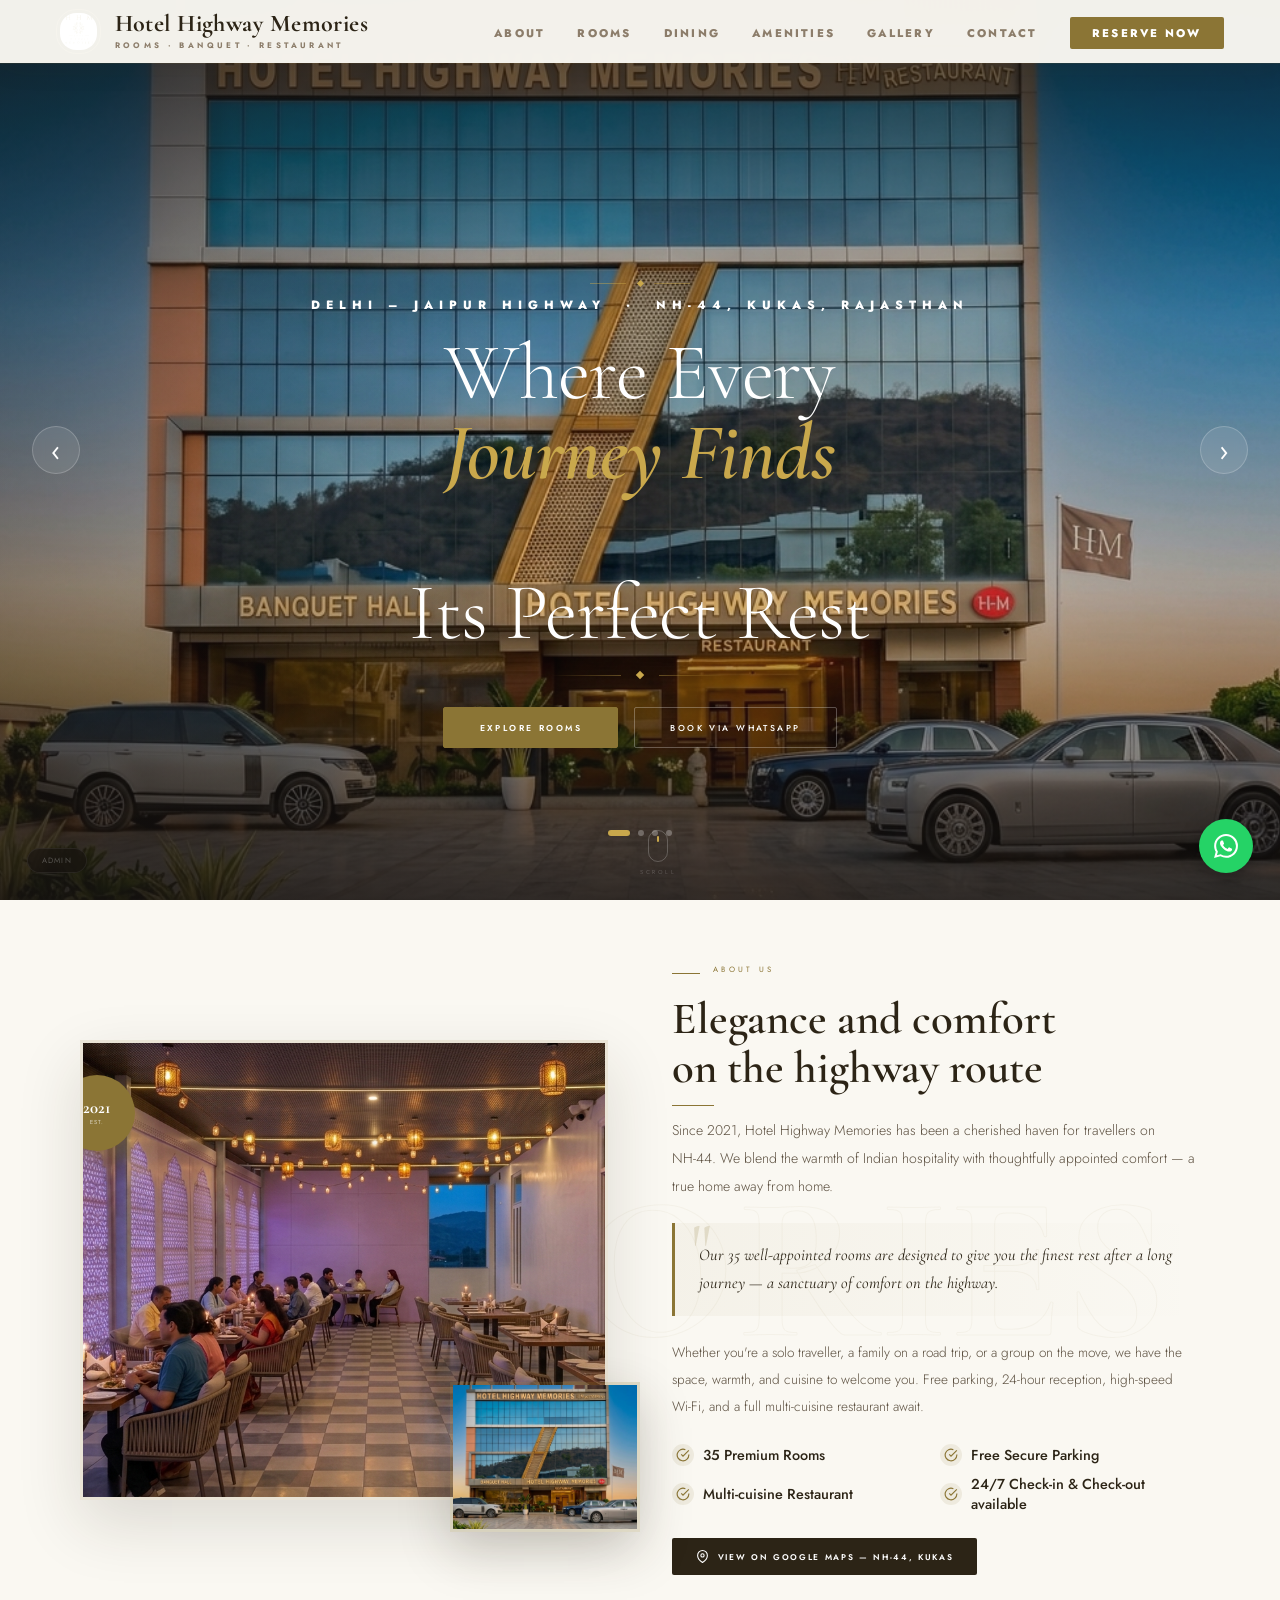
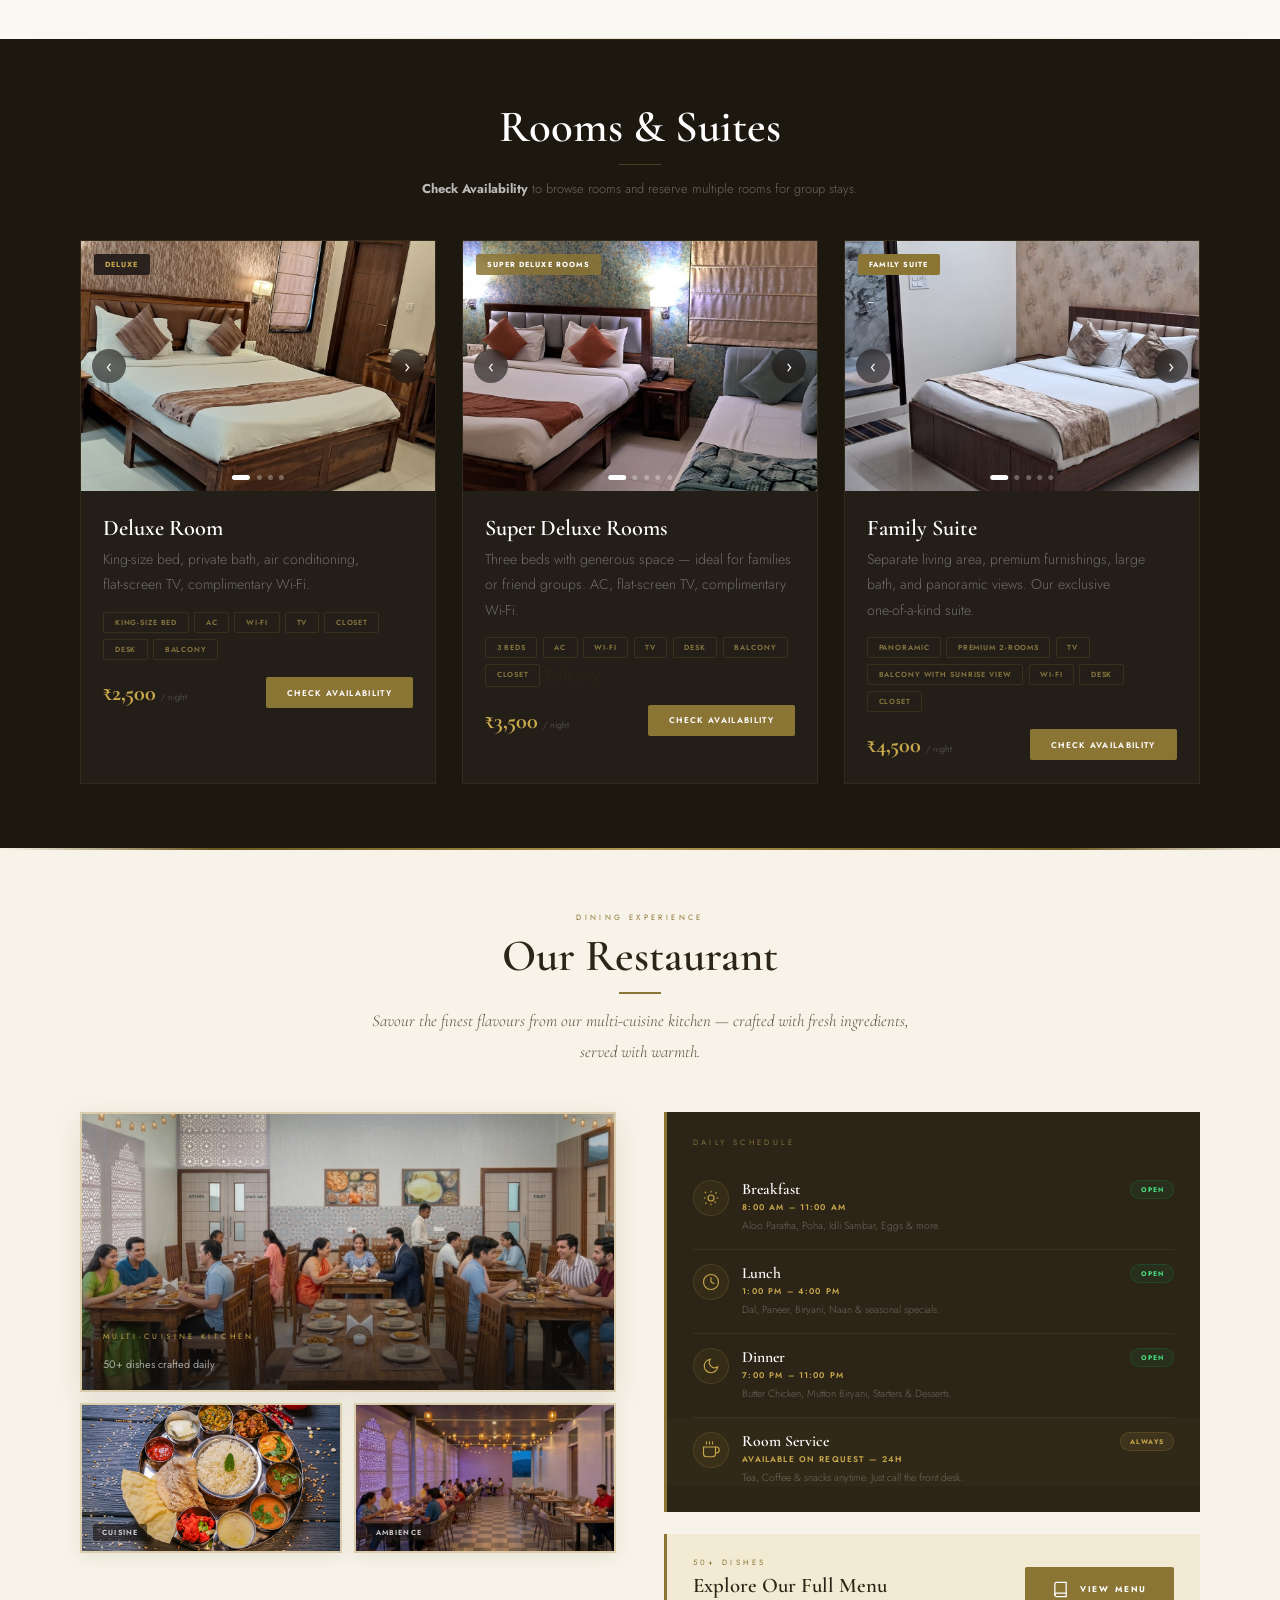
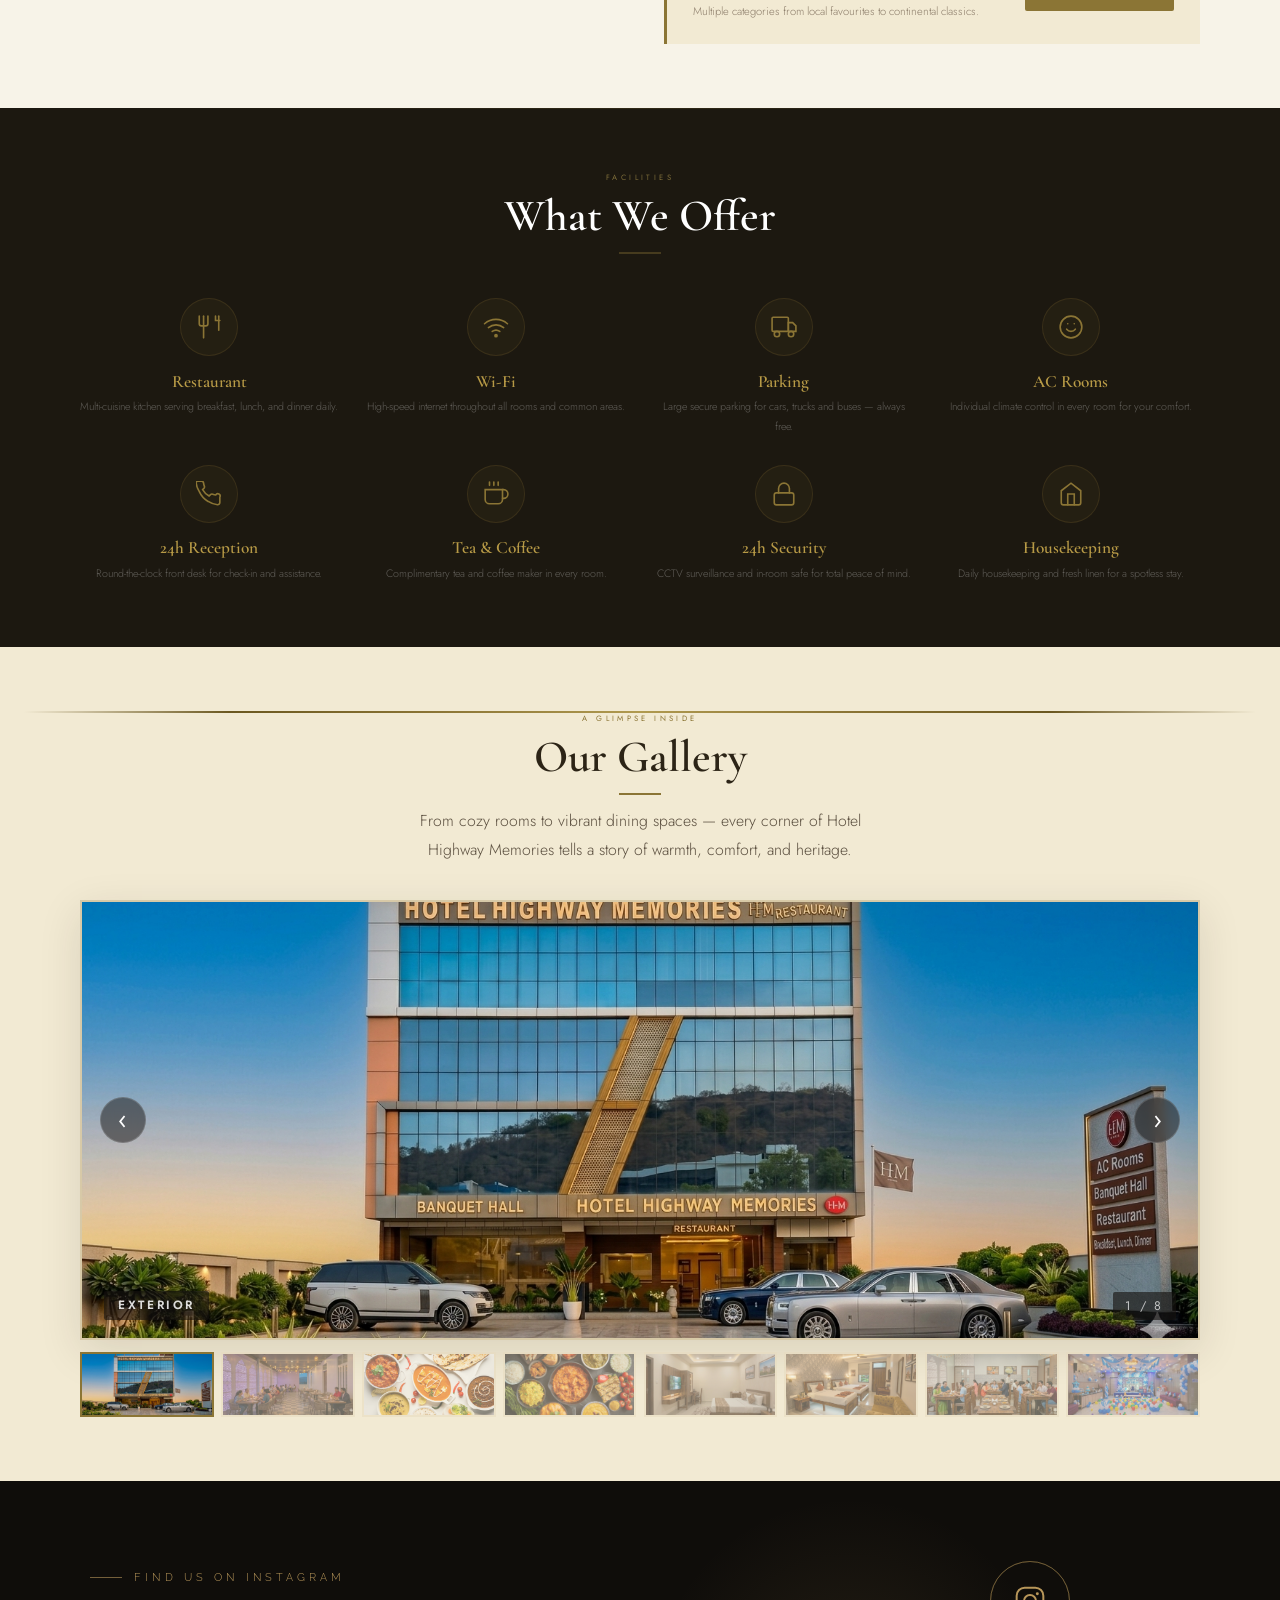
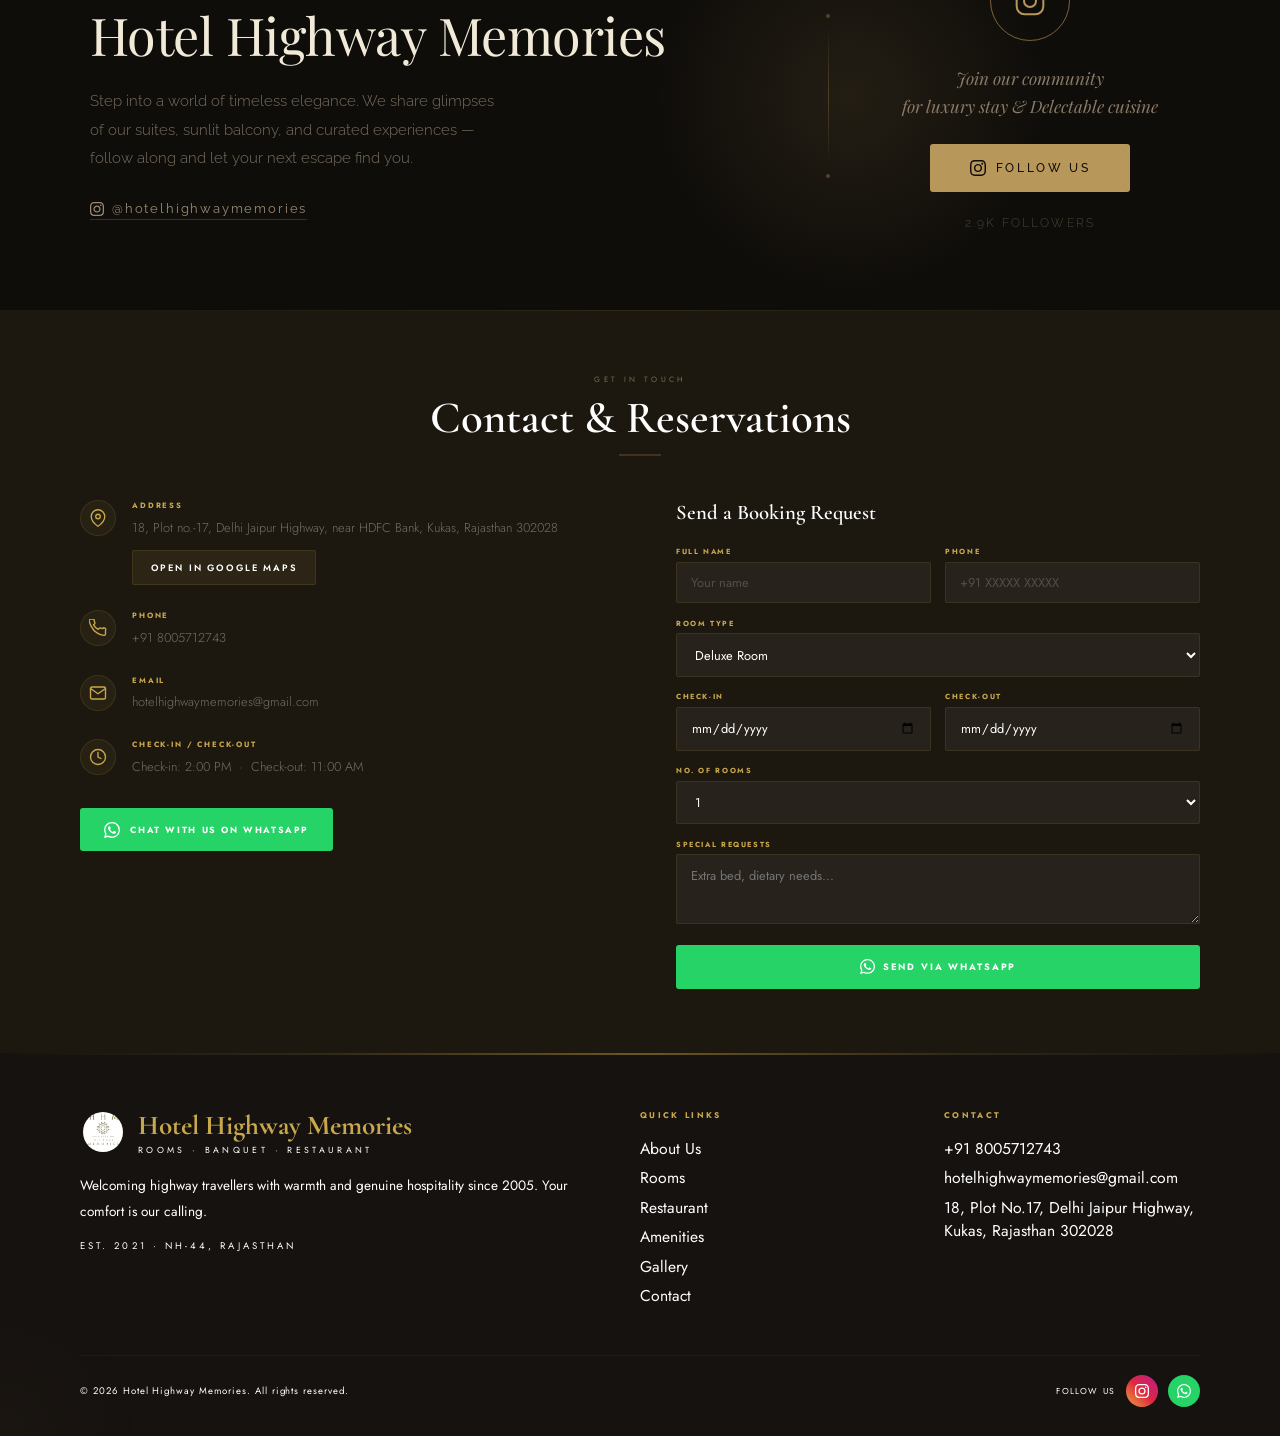
==== index.html @ 1c8a9cc8 "Update index.html" ====
<!DOCTYPE html>
<html lang="en">
<head>
<meta charset="UTF-8">
<meta name="viewport" content="width=device-width, initial-scale=1.0">
<title>Hotel Highway Memories — Rooms · Banquet · Restaurant</title>
  <!-- 👇 ADD THIS LINE with your logo file name -->
<link rel="icon" href="logo.jpeg" type="image/jpeg">
<link href="https://fonts.googleapis.com/css2?family=Cormorant+Garamond:ital,wght@0,300;0,400;0,500;0,600;0,700;1,300;1,400;1,600&family=Jost:wght@300;400;500;600;700&family=Pinyon+Script&display=swap" rel="stylesheet">
<link rel="stylesheet" href="style.css">
<style>
/* ── LOGO FIX — blend modes for dark/light backgrounds ── */
.ld-inner img,
.hero-mark img,
.mob-menu-logo img { mix-blend-mode: screen; background: transparent !important; }
.footer-logo-img   { mix-blend-mode: screen; background: transparent !important; border: none !important; }
.nav-logo-img      { mix-blend-mode: screen; background: transparent !important; }
#nav.sc .nav-logo-img { mix-blend-mode: multiply; background: #fff !important; }
</style>
</head>
<body>

<!-- LOADER -->
<div id="loader">
  <div class="ld-inner">
  <img src="[data-uri]
    "ld-logo" style="width:100px; height:100px; border-radius:50%; border:2px solid #5a4e2e; object-fit:contain; background:white; display:block; margin:0 auto;">
    <div class="ld-name">Hotel Highway Memories</div>
    <div class="ld-tagline">Est. 2021 &nbsp;&middot;&nbsp; NH&#8209;44 &nbsp;&middot;&nbsp; Rajasthan</div>
    <div class="ld-bar-wrap"><div class="ld-bar"></div></div>
  </div>
</div>

<!-- NAV -->
<nav id="nav">
  <a href="#hero" class="nav-logo">
    <img src="[data-uri]" alt="HHM" class="nav-logo-img">
    <div class="nav-logo-text">
      <span class="nav-name">Hotel Highway Memories</span>
      <span class="nav-sub">Rooms &middot; Banquet &middot; Restaurant</span>
    </div>
  </a>
  <ul class="nav-links">
    <li><a href="#about">About</a></li>
    <li><a href="#rooms">Rooms</a></li>
    <li><a href="#restaurant">Dining</a></li>
    <li><a href="#amenities">Amenities</a></li>
    <li><a href="#gallery">Gallery</a></li>
    <li><a href="#contact">Contact</a></li>
    <li><a href="#contact" class="nav-cta">Reserve Now</a></li>
  </ul>
  <button class="ham" id="hamBtn"><span></span><span></span><span></span></button>
</nav>

<!-- MOBILE MENU -->
<div class="mob-menu" id="mobMenu">
  <button class="mob-cls" id="mobClose">&times;</button>
  <div class="mob-menu-logo"><img src="[data-uri]"></div>
  <a href="#about" class="mob-lnk">About</a>
  <a href="#rooms" class="mob-lnk">Rooms</a>
  <a href="#restaurant" class="mob-lnk">Dining</a>
  <a href="#amenities" class="mob-lnk">Amenities</a>
  <a href="#gallery" class="mob-lnk">Gallery</a>
  <a href="#contact" class="mob-lnk">Contact</a>
  <a href="https://wa.me/918005712743" target="_blank" class="mob-lnk mob-book">Reserve Now via WhatsApp</a>
</div>

<!-- HERO -->
<section id="hero">
  <div class="hero-slider" id="heroSlider">
    <div class="hero-slide active" style="background-image:url('heros1.png')"></div>
    <div class="hero-slide" style="background-image:url('heros2.png')"></div>
    <div class="hero-slide" style="background-image:url('heros3.png')"></div>
    <div class="hero-slide" style="background-image:url('heros-4.png')"></div>
  </div>
  <div class="hero-overlay"></div>
  <button class="hero-arr hero-arr-l" onclick="heroSlide(-1)">&#8249;</button>
  <button class="hero-arr hero-arr-r" onclick="heroSlide(1)">&#8250;</button>
  <div class="hero-dots" id="heroDots">
    <div class="hero-dot on"></div>
    <div class="hero-dot"></div>
    <div class="hero-dot"></div>
    <div class="hero-dot"></div>
  </div>

  <!-- Slide-wise right-side text panels 
  <div class="hero-slide-info active" id="hsi0" style="position:absolute;right:3.5rem;top:50%;transform:translateY(-50%);z-index:4;text-align:right;max-width:260px;">
    <span style="font-size:.42rem;letter-spacing:.46em;text-transform:uppercase;color:rgba(201,168,76,.7);display:block;margin-bottom:.6rem;">Comfort on the Highway</span>
    <p style="font-family:'Cormorant Garamond',serif;font-size:1.45rem;color:#fff;font-weight:300;line-height:1.3;margin-bottom:.7rem;">Where comfort meels meets luxury</p>
    <span style="width:36px;height:1px;background:rgba(201,168,76,.45);display:inline-block;"></span>
    <p style="font-size:.62rem;color:rgba(255,255,255,.45);margin-top:.6rem;line-height:1.7;font-weight:300;">Free parking · Free Wi-Fi<br>24h Front Desk</p>
  </div>
  <div class="hero-slide-info" id="hsi1" style="position:absolute;right:3.5rem;top:50%;transform:translateY(-50%);z-index:4;text-align:right;max-width:260px;display:none;">
    <span style="font-size:.42rem;letter-spacing:.46em;text-transform:uppercase;color:rgba(201,168,76,.7);display:block;margin-bottom:.6rem;">World-class Dining</span>
    <p style="font-family:'Cormorant Garamond',serif;font-size:1.45rem;color:#fff;font-weight:300;line-height:1.3;margin-bottom:.7rem;">where meal feels like luxury</p>
    <span style="width:36px;height:1px;background:rgba(201,168,76,.45);display:inline-block;"></span>
    <p style="font-size:.62rem;color:rgba(255,255,255,.45);margin-top:.6rem;line-height:1.7;font-weight:300;">Breakfast · Lunch · Dinner<br>Room Service Available</p>
  </div>
  <div class="hero-slide-info" id="hsi2" style="position:absolute;right:3.5rem;top:50%;transform:translateY(-50%);z-index:4;text-align:right;max-width:260px;display:none;">
    <span style="font-size:.42rem;letter-spacing:.46em;text-transform:uppercase;color:rgba(201,168,76,.7);display:block;margin-bottom:.6rem;">Prime Location</span>
    <p style="font-family:'Cormorant Garamond',serif;font-size:1.45rem;color:#fff;font-weight:300;line-height:1.3;margin-bottom:.7rem;">Where great food meets breathtaking views</p>
    <span style="width:36px;height:1px;background:rgba(201,168,76,.45);display:inline-block;"></span>
    <p style="font-size:.62rem;color:rgba(255,255,255,.45);margin-top:.6rem;line-height:1.7;font-weight:300;">Est. 2020 · Rajasthan<br>Trusted by 10,000+ guests</p>
  </div>
  <div class="hero-slide-info" id="hsi2" style="position:absolute;right:3.5rem;top:50%;transform:translateY(-50%);z-index:4;text-align:right;max-width:260px;display:none;">
    <span style="font-size:.42rem;letter-spacing:.46em;text-transform:uppercase;color:rgba(201,168,76,.7);display:block;margin-bottom:.6rem;">Prime Location</span>
    <p style="font-family:'Cormorant Garamond',serif;font-size:1.45rem;color:#fff;font-weight:300;line-height:1.3;margin-bottom:.7rem;">Turning Your Special Moments into Timeless Memories.</p>
    <span style="width:36px;height:1px;background:rgba(201,168,76,.45);display:inline-block;"></span>
    <p style="font-size:.62rem;color:rgba(255,255,255,.45);margin-top:.6rem;line-height:1.7;font-weight:300;">Est. 2020 · Rajasthan<br>Trusted by 10,000+ guests</p>
  </div> -->

  <!-- Main center content — top aligned -->
  <div class="hero-content" style="margin-top:0;padding-top:12vh;align-self:flex-start;">
    <div class="hero-mark">
      <!--<img src="logo.jpeg" alt="HHM Logo">-->
    </div>
    <div class="hero-orn">
      <span class="h-line"></span><span class="h-diamond"></span><span class="h-line"></span>
    </div>
    <p class="hero-eyebrow">Delhi &ndash; Jaipur Highway &nbsp;&middot;&nbsp; NH&#8209;44, Kukas, Rajasthan</p>
    <h1 class="hero-title">Where Every<br><em>Journey Finds</em><br>Its Perfect Rest</h1>
    <div class="hero-rule">
      <span class="hr-line"></span><span class="hr-gem"></span><span class="hr-line"></span>
    </div>
    <div class="hero-btns">
      <a href="#rooms" class="btn-gold">Explore Rooms</a>
      <a href="https://wa.me/918005712743" target="_blank" class="btn-outline">Book via WhatsApp</a>
    </div>
  </div>

  <div class="hero-scroll">
    <div class="scroll-mouse"><div class="scroll-wheel"></div></div>
    <small>Scroll</small>
  </div>
</section>

<!-- ABOUT -->
<section id="about">
  <div class="about-bg-word">MEMORIES</div>
  <div class="si">
    <div class="about-grid">
      <div class="about-imgs reveal">
        <div class="about-img-main">
          <img src="heros2.png" alt="Hotel">
          <div class="about-img-badge">
            <span class="aib-year">2021</span>
            <span class="aib-lbl">Est.</span>
          </div>
        </div>
        <div class="about-img-float">
          <img src="heros1.png" alt="Lobby">
        </div>
      </div>
      <div class="about-text reveal">
        <div class="section-eyebrow">
          <span class="ey-line"></span>
          <span class="eyebrow">About us</span>
        </div>
        <h2 class="section-title">Elegance and comfort<br>on the highway route</h2>
        <div class="gold-rule"></div>
        <p class="about-lead">Since 2021, Hotel Highway Memories has been a cherished haven for travellers on NH&#8209;44. We blend the warmth of Indian hospitality with thoughtfully appointed comfort — a true home away from home.</p>
        <blockquote class="about-quote">
          <span class="quote-mark">"</span>
          <p>Our 35 well-appointed rooms are designed to give you the finest rest after a long journey — a sanctuary of comfort on the highway.</p>
        </blockquote>
        <p class="about-body">Whether you're a solo traveller, a family on a road trip, or a group on the move, we have the space, warmth, and cuisine to welcome you. Free parking, 24&#8209;hour reception, high&#8209;speed Wi&#8209;Fi, and a full multi&#8209;cuisine restaurant await.</p>
        <div class="about-feats">
          <div class="about-feat"><div class="feat-icon"><svg width="14" height="14" viewBox="0 0 24 24" fill="none" stroke="currentColor" stroke-width="2"><path d="M22 11.08V12a10 10 0 11-5.93-9.14"/><polyline points="22 4 12 14.01 9 11.01"/></svg></div>35 Premium Rooms</div>
          <div class="about-feat"><div class="feat-icon"><svg width="14" height="14" viewBox="0 0 24 24" fill="none" stroke="currentColor" stroke-width="2"><path d="M22 11.08V12a10 10 0 11-5.93-9.14"/><polyline points="22 4 12 14.01 9 11.01"/></svg></div>Free Secure Parking</div>
          <div class="about-feat"><div class="feat-icon"><svg width="14" height="14" viewBox="0 0 24 24" fill="none" stroke="currentColor" stroke-width="2"><path d="M22 11.08V12a10 10 0 11-5.93-9.14"/><polyline points="22 4 12 14.01 9 11.01"/></svg></div>Multi&#8209;cuisine Restaurant</div>
          <div class="about-feat"><div class="feat-icon"><svg width="14" height="14" viewBox="0 0 24 24" fill="none" stroke="currentColor" stroke-width="2"><path d="M22 11.08V12a10 10 0 11-5.93-9.14"/><polyline points="22 4 12 14.01 9 11.01"/></svg></div>24/7 Check-in & Check-out available</div>
        </div>
        <a href="https://maps.app.goo.gl/cNs3RnNkBPQxeJEr9" target="_blank" class="map-link">
          <svg width="13" height="13" viewBox="0 0 24 24" fill="none" stroke="currentColor" stroke-width="2" stroke-linecap="round"><path d="M21 10c0 7-9 13-9 13s-9-6-9-13a9 9 0 0118 0z"/><circle cx="12" cy="10" r="3"/></svg>
          <span>View on Google Maps — NH&#8209;44, Kukas</span>
        </a>
      </div>
    </div>
  </div>
</section>

<!-- ROOMS -->
<section id="rooms">
  <div class="si">
    <div class="cx reveal">
      <h2 class="section-title section-title-light">Rooms &amp; Suites</h2>
      <div class="gold-rule" style="margin:0.7rem auto;"></div>
      <p class="section-sub"><strong>Check Availability</strong> to browse rooms and reserve multiple rooms for group stays.</p>
    </div>
    <div class="rooms-grid">
      <div class="room-card reveal">
        <div class="slider-wrap">
          <div class="slides" id="slidesSD"></div>
          <span class="rbadge badge-deluxe">Deluxe</span>
          <button class="sarr lft" onclick="slideCard('SD',-1)">&#8249;</button>
          <button class="sarr rgt" onclick="slideCard('SD',1)">&#8250;</button>
          <div class="sdots" id="dotsSD"></div>
        </div>
        <div class="room-body">
          <h3 class="room-name">Deluxe Room</h3>
          <p class="room-desc">King&#8209;size bed, private bath, air conditioning, flat&#8209;screen TV, complimentary Wi&#8209;Fi.</p>
          <div class="room-feats"><span>King-size Bed</span><span>AC</span><span>Wi&#8209;Fi</span><span>TV</span><span>Closet</span><span>Desk</span><span>Balcony</span></div>
          <div class="room-meta">
            <div class="room-price" id="sdPrice">&#8377;2,500 <small>/ night</small></div>
            <button class="avail-btn" onclick="openModal('super')">Check Availability</button>
          </div>
        </div>
      </div>
      <div class="room-card reveal">
        <div class="slider-wrap">
          <div class="slides" id="slidesTR"></div>
          <span class="rbadge badge-triple">Super Deluxe Rooms</span>
          <button class="sarr lft" onclick="slideCard('TR',-1)">&#8249;</button>
          <button class="sarr rgt" onclick="slideCard('TR',1)">&#8250;</button>
          <div class="sdots" id="dotsTR"></div>
        </div>
        <div class="room-body">
          <h3 class="room-name">Super Deluxe Rooms</h3>
          <p class="room-desc">Three beds with generous space — ideal for families or friend groups. AC, flat&#8209;screen TV, complimentary Wi&#8209;Fi.</p>
          <div class="room-feats"><span>3 Beds</span><span>AC</span><span>Wi&#8209;Fi</span><span>TV</span><span>Desk</span><span>Balcony</span><span>Closet</span>Balcony</div>
          <div class="room-meta">
            <div class="room-price" id="trPrice">&#8377;3,500 <small>/ night</small></div>
            <button class="avail-btn" onclick="openModal('triple')">Check Availability</button>
          </div>
        </div>
      </div>
      <div class="room-card reveal">
        <div class="slider-wrap">
          <div class="slides" id="slidesPM"></div>
          <span class="rbadge badge-premium">Family Suite</span>
          <button class="sarr lft" onclick="slideCard('PM',-1)">&#8249;</button>
          <button class="sarr rgt" onclick="slideCard('PM',1)">&#8250;</button>
          <div class="sdots" id="dotsPM"></div>
        </div>
        <div class="room-body">
          <h3 class="room-name">Family Suite</h3>
          <p class="room-desc">Separate living area, premium furnishings, large bath, and panoramic views. Our exclusive one&#8209;of&#8209;a&#8209;kind suite.</p>
          <div class="room-feats"><span>Panoramic</span><span>Premium 2-Rooms</span><span>TV</span><span>Balcony with sunrise view</span><span>Wi-Fi</span><span>Desk</span><span>Closet</span></div>
          <div class="room-meta">
            <div class="room-price" id="pmPrice">&#8377;4,500 <small>/ night</small></div>
            <button class="avail-btn" onclick="openModal('premium')">Check Availability</button>
          </div>
        </div>
      </div>
    </div>
  </div>
</section>

<!-- AVAILABILITY MODAL -->
<div class="overlay" id="availModal">
  <div class="modal">
    <div class="modal-head">
      <div>
        <div class="modal-title" id="modalTitle">Room Availability</div>
        <div class="modal-sub" id="modalSub">Fill your details, select rooms, then book</div>
      </div>
      <button class="modal-close" onclick="closeModal()">&times;</button>
    </div>
    <div class="modal-body">
      <div class="form-grid">
        <div class="form-section-title">Your Details &amp; Stay Dates</div>
        <div class="form-group"><span class="form-label">Full Name *</span><input class="form-input" type="text" id="mName" placeholder="Your full name"></div>
        <div class="form-group"><span class="form-label">Phone / WhatsApp *</span><input class="form-input" type="tel" id="mPhone" placeholder="+91 XXXXX XXXXX"></div>
        <div class="form-group"><span class="form-label">Check&#8209;in Date *</span><input class="form-input" type="date" id="mCheckIn"></div>
        <div class="form-group"><span class="form-label">Check&#8209;out Date *</span><input class="form-input" type="date" id="mCheckOut"></div>
        <div class="form-group full"><span class="form-label">Special Requests</span><input class="form-input" type="text" id="mRequests" placeholder="Extra bed, early check&#8209;in..."></div>
      </div>
      <div class="legend">
        <div class="legend-item"><div class="legend-dot a"></div>Available — tap to select</div>
        <div class="legend-item"><div class="legend-dot o"></div>Occupied</div>
        <div class="legend-item"><div class="legend-dot s"></div>Selected</div>
      </div>
      <div class="pills-grid" id="pillsCont"></div>
      <div class="avail-summary">
        <div class="avail-row"><span>Total Rooms</span><span id="sTot">&mdash;</span></div>
        <div class="avail-row"><span>Available</span><span class="c-avail" id="sAvail">&mdash;</span></div>
        <div class="avail-row"><span>Occupied</span><span class="c-occup" id="sOccup">&mdash;</span></div>
        <div class="avail-row"><span>Selected</span><span class="c-sel" id="sSel">0</span></div>
      </div>
      <div class="sel-bar hidden" id="selBar">
        <div class="sb-info">
          <span><strong id="sbType"></strong> &nbsp;&middot;&nbsp; <strong id="sbCnt"></strong> &nbsp;&middot;&nbsp; <strong id="sbTotal"></strong>/night</span>
          <div class="sb-rooms" id="sbNums"></div>
        </div>
        <div class="sb-actions">
          <button class="sb-clear" onclick="clearSel()">Clear</button>
          <button class="sb-wa" onclick="bookWA()">Book Now</button>
        </div>
      </div>
      <div class="req-note" id="reqNote">Please fill in name, phone, and dates before booking.</div>
    </div>
    <div class="modal-foot">
      <button class="wa-confirm" onclick="bookWA()">Confirm Booking via WhatsApp</button>
      <p class="modal-note" id="mNote">Fill details &middot; Select rooms &middot; Confirm via WhatsApp</p>
    </div>
  </div>
</div>

<!-- RESTAURANT -->
<section id="restaurant">
  <div class="si">
    <div class="cx reveal">
      <span class="eyebrow">Dining Experience</span>
      <h2 class="section-title">Our Restaurant</h2>
      <div class="gold-rule" style="margin:0.7rem auto;"></div>
      <p class="rest-intro">Savour the finest flavours from our multi&#8209;cuisine kitchen — crafted with fresh ingredients, served with warmth.</p>
    </div>
    <div class="rest-layout reveal">
      <div class="rest-photos">
        <div class="rest-photo-main">
          <img src="heros3.png" alt="Restaurant">
          <div class="rest-photo-overlay">
            <span class="eyebrow" style="color:var(--gold-warm);">Multi-cuisine Kitchen</span>
            <p>50+ dishes crafted daily</p>
          </div>
        </div>
        <div class="rest-photo-grid">
          <div class="rest-photo-sm"><img src="gallery2.webp" alt="Food"><span>Cuisine</span></div>
          <div class="rest-photo-sm"><img src="heros2.png" alt="Ambience"><span>Ambience</span></div>
        </div>
      </div>
      <div class="rest-info">
        <div class="rest-schedule">
          <div class="rest-sched-hd"><span class="eyebrow" style="color:rgba(176,154,80,.65);">Daily Schedule</span></div>
          <div class="rest-item">
            <div class="rest-icon"><svg width="18" height="18" viewBox="0 0 24 24" fill="none" stroke="currentColor" stroke-width="1.5" stroke-linecap="round"><path d="M12 3v1m0 16v1M4.22 4.22l.7.7m12.16 12.16l.7.7M3 12h1m16 0h1M4.92 19.07l.7-.7M18.36 5.64l.7-.7"/><circle cx="12" cy="12" r="4"/></svg></div>
            <div class="rest-detail"><div class="rest-meal">Breakfast</div><div class="rest-time">8:00 AM – 11:00 AM</div><div class="rest-desc">Aloo Paratha, Poha, Idli Sambar, Eggs &amp; more.</div></div>
            <div class="rest-tag open">Open</div>
          </div>
          <div class="rest-item">
            <div class="rest-icon"><svg width="18" height="18" viewBox="0 0 24 24" fill="none" stroke="currentColor" stroke-width="1.5" stroke-linecap="round"><circle cx="12" cy="12" r="10"/><polyline points="12 6 12 12 16 14"/></svg></div>
            <div class="rest-detail"><div class="rest-meal">Lunch</div><div class="rest-time">1:00 PM – 4:00 PM</div><div class="rest-desc">Dal, Paneer, Biryani, Naan &amp; seasonal specials.</div></div>
            <div class="rest-tag open">Open</div>
          </div>
          <div class="rest-item">
            <div class="rest-icon"><svg width="18" height="18" viewBox="0 0 24 24" fill="none" stroke="currentColor" stroke-width="1.5" stroke-linecap="round"><path d="M21 12.79A9 9 0 1111.21 3 7 7 0 0021 12.79z"/></svg></div>
            <div class="rest-detail"><div class="rest-meal">Dinner</div><div class="rest-time">7:00 PM – 11:00 PM</div><div class="rest-desc">Butter Chicken, Mutton Biryani, Starters &amp; Desserts.</div></div>
            <div class="rest-tag open">Open</div>
          </div>
          <div class="rest-item rest-item-special">
            <div class="rest-icon"><svg width="18" height="18" viewBox="0 0 24 24" fill="none" stroke="currentColor" stroke-width="1.5" stroke-linecap="round"><path d="M18 8h1a4 4 0 010 8h-1"/><path d="M2 8h16v9a4 4 0 01-4 4H6a4 4 0 01-4-4V8z"/><line x1="6" y1="1" x2="6" y2="4"/><line x1="10" y1="1" x2="10" y2="4"/><line x1="14" y1="1" x2="14" y2="4"/></svg></div>
            <div class="rest-detail"><div class="rest-meal">Room Service</div><div class="rest-time">Available on Request — 24h</div><div class="rest-desc">Tea, Coffee &amp; snacks anytime. Just call the front desk.</div></div>
            <div class="rest-tag always">Always</div>
          </div>
        </div>
        <div class="menu-cta reveal">
          <div class="menu-cta-left">
            <span class="eyebrow">50+ Dishes</span>
            <h3>Explore Our Full Menu</h3>
            <p>Multiple categories from local favourites to continental classics.</p>
          </div>
          <button class="open-menu-btn" onclick="openMenuBook()">
            <svg width="17" height="17" viewBox="0 0 24 24" fill="none" stroke="currentColor" stroke-width="1.8" stroke-linecap="round"><path d="M4 19.5A2.5 2.5 0 016.5 17H20"/><path d="M6.5 2H20v20H6.5A2.5 2.5 0 014 19.5v-15A2.5 2.5 0 016.5 2z"/></svg>
            View Menu
          </button>
        </div>
      </div>
    </div>
  </div>
</section>

<!-- MENU BOOK MODAL -->
<div class="overlay" id="menuModal">
  <div class="book-container">
    <button class="book-close" onclick="closeMenuBook()">&times;</button>
    <div class="book-topbar">
      <span class="book-brand">Hotel Highway Memories &mdash; Menu</span>
      <span class="book-pinfo" id="bookPageInfo">Spread 1</span>
    </div>
    <div class="book-wrap"><div class="book" id="theBook"></div></div>
    <div class="book-controls">
      <button class="book-nav-btn" id="bookPrev" onclick="turnPage(-1)">&#8249; Prev</button>
      <div class="book-dots" id="bookDots"></div>
      <button class="book-nav-btn" id="bookNext" onclick="turnPage(1)">Next &#8250;</button>
    </div>
  </div>
</div>

<!-- AMENITIES -->
<section id="amenities">
  <div class="si">
    <div class="cx reveal">
      <span class="eyebrow">Facilities</span>
      <h2 class="section-title section-title-light">What We Offer</h2>
      <div class="gold-rule" style="margin:0.7rem auto;"></div>
    </div>
    <div class="amenities-grid">
      <div class="amenity-item reveal">
        <div class="amenity-icon"><svg width="26" height="26" viewBox="0 0 24 24" fill="none" stroke="currentColor" stroke-width="1.5" stroke-linecap="round"><path d="M3 2v7c0 1.1.9 2 2 2h4a2 2 0 002-2V2"/><path d="M7 2v20"/><path d="M21 15V2"/><path d="M18 2v4h4"/></svg></div>
        <div class="amenity-name">Restaurant</div>
        <p class="amenity-desc">Multi&#8209;cuisine kitchen serving breakfast, lunch, and dinner daily.</p>
      </div>
      <div class="amenity-item reveal">
        <div class="amenity-icon"><svg width="26" height="26" viewBox="0 0 24 24" fill="none" stroke="currentColor" stroke-width="1.5" stroke-linecap="round"><path d="M5 12.55a11 11 0 0114.08 0"/><path d="M1.42 9a16 16 0 0121.16 0"/><path d="M8.53 16.11a6 6 0 016.95 0"/><circle cx="12" cy="20" r="1" fill="currentColor"/></svg></div>
        <div class="amenity-name"> Wi&#8209;Fi</div>
        <p class="amenity-desc">High&#8209;speed internet throughout all rooms and common areas.</p>
      </div>
      <div class="amenity-item reveal">
        <div class="amenity-icon"><svg width="26" height="26" viewBox="0 0 24 24" fill="none" stroke="currentColor" stroke-width="1.5" stroke-linecap="round"><rect x="1" y="3" width="15" height="13" rx="1"/><polygon points="16 8 20 8 23 11 23 16 16 16 16 8"/><circle cx="5.5" cy="18.5" r="2.5"/><circle cx="18.5" cy="18.5" r="2.5"/></svg></div>
        <div class="amenity-name">Parking</div>
        <p class="amenity-desc">Large secure parking for cars, trucks and buses — always free.</p>
      </div>
      <div class="amenity-item reveal">
        <div class="amenity-icon"><svg width="26" height="26" viewBox="0 0 24 24" fill="none" stroke="currentColor" stroke-width="1.5" stroke-linecap="round"><path d="M12 2C6.48 2 2 6.48 2 12s4.48 10 10 10 10-4.48 10-10S17.52 2 12 2z"/><path d="M8 14s1.5 2 4 2 4-2 4-2"/><path d="M9 9h.01M15 9h.01"/></svg></div>
        <div class="amenity-name">AC Rooms</div>
        <p class="amenity-desc">Individual climate control in every room for your comfort.</p>
      </div>
      <div class="amenity-item reveal">
        <div class="amenity-icon"><svg width="26" height="26" viewBox="0 0 24 24" fill="none" stroke="currentColor" stroke-width="1.5" stroke-linecap="round"><path d="M22 16.92v3a2 2 0 01-2.18 2 19.79 19.79 0 01-8.63-3.07A19.5 19.5 0 013.07 9.81a19.79 19.79 0 01-3.07-8.67A2 2 0 012 .18h3a2 2 0 012 1.72c.127.96.361 1.903.7 2.81a2 2 0 01-.45 2.11L6.09 7.91a16 16 0 006 6l1.27-1.27a2 2 0 012.11-.45c.907.339 1.85.573 2.81.7A2 2 0 0122 14.92z"/></svg></div>
        <div class="amenity-name">24h Reception</div>
        <p class="amenity-desc">Round&#8209;the&#8209;clock front desk for check&#8209;in and assistance.</p>
      </div>
      <div class="amenity-item reveal">
        <div class="amenity-icon"><svg width="26" height="26" viewBox="0 0 24 24" fill="none" stroke="currentColor" stroke-width="1.5" stroke-linecap="round"><path d="M18 8h1a4 4 0 010 8h-1"/><path d="M2 8h16v9a4 4 0 01-4 4H6a4 4 0 01-4-4V8z"/><line x1="6" y1="1" x2="6" y2="4"/><line x1="10" y1="1" x2="10" y2="4"/><line x1="14" y1="1" x2="14" y2="4"/></svg></div>
        <div class="amenity-name">Tea &amp; Coffee</div>
        <p class="amenity-desc">Complimentary tea and coffee maker in every room.</p>
      </div>
      <div class="amenity-item reveal">
        <div class="amenity-icon"><svg width="26" height="26" viewBox="0 0 24 24" fill="none" stroke="currentColor" stroke-width="1.5" stroke-linecap="round"><rect x="3" y="11" width="18" height="11" rx="2" ry="2"/><path d="M7 11V7a5 5 0 0110 0v4"/></svg></div>
        <div class="amenity-name">24h Security</div>
        <p class="amenity-desc">CCTV surveillance and in&#8209;room safe for total peace of mind.</p>
      </div>
      <div class="amenity-item reveal">
        <div class="amenity-icon"><svg width="26" height="26" viewBox="0 0 24 24" fill="none" stroke="currentColor" stroke-width="1.5" stroke-linecap="round"><path d="M3 9l9-7 9 7v11a2 2 0 01-2 2H5a2 2 0 01-2-2z"/><polyline points="9 22 9 12 15 12 15 22"/></svg></div>
        <div class="amenity-name">Housekeeping</div>
        <p class="amenity-desc">Daily housekeeping and fresh linen for a spotless stay.</p>
      </div>
    </div>
  </div>
</section>

<!-- GALLERY -->
<section id="gallery">
  <div class="si">
    <div class="cx reveal">
      <span class="eyebrow">A Glimpse Inside</span>
      <h2 class="section-title">Our Gallery</h2>
      <div class="gold-rule" style="margin:0.7rem auto;"></div>
      <p class="section-sub" style="color:var(--dark-muted); font-size: .99rem;">From cozy rooms to vibrant dining spaces — every corner of Hotel Highway Memories tells a story of warmth, comfort, and heritage.</p>
    </div>
    <div class="gallery-wrap reveal">
      <div class="gallery-main">
        <div class="gallery-slides" id="gallerySlides">
          <div class="gal-slide active"><img src="heros1.png" alt="Exterior"><div class="gal-label">Exterior</div></div>
          <div class="gal-slide"><img src="heros2.png" alt="Lobby"><div class="gal-label">Rooftop</div></div>
          <div class="gal-slide"><img src="food1.jpg" alt="Suite"><div class="gal-label">Food</div></div>
           <div class="gal-slide"><img src="food2.jpg" alt="Suite"><div class="gal-label">Food</div></div>
          <div class="gal-slide"><img src="deluxe-1.png" alt="Dining"><div class="gal-label">Room</div></div>
          <div class="gal-slide"><img src="room1.png" alt="Room"><div class="gal-label">Family Room</div></div>
          <div class="gal-slide"><img src="heros3.png" alt="Dining"><div class="gal-label">Dinning</div></div>
          <div class="gal-slide"><img src="heros-4.png" alt="Highway View"><div class="gal-label">Banquite hall</div></div>
        </div>
        <button class="gal-arr gal-l" onclick="galSlide(-1)">&#8249;</button>
        <button class="gal-arr gal-r" onclick="galSlide(1)">&#8250;</button>
        <div class="gal-count"><span id="galCur">1</span> / <span id="galTot">8</span></div>
      </div>
      <div class="gal-thumbs" id="galleryThumbs">
        <div class="gal-thumb active" onclick="galGoTo(0)"><img src="heros1.png" alt="Ext"><span>Exterior</span></div>
        <div class="gal-thumb" onclick="galGoTo(1)"><img src="heros2.png" alt="Lobby"><span>Lobby</span></div>
        <div class="gal-thumb" onclick="galGoTo(2)"><img src="food1.jpg" alt="Suite"><span>food</span></div>
        <div class="gal-thumb" onclick="galGoTo(2)"><img src="food2.jpg" alt="Suite"><span>food</span></div>
        <div class="gal-thumb" onclick="galGoTo(3)"><img src="deluxe-1.png" alt="Dining"><span>Room/span></div>
        <div class="gal-thumb" onclick="galGoTo(4)"><img src="room1.png" alt="Room"><span>Room</span></div>
        <div class="gal-thumb" onclick="galGoTo(6)"><img src="heros3.png" alt="Dining"><span>Dining</span></div>
        <div class="gal-thumb" onclick="galGoTo(8)"><img src="heros-4.png" alt="hall"><span>Banquite hall</span></div>
        
      </div>
    </div>
  </div>
</section>
  <!-- Instagram Section — Left: Hotel Info | Right: Follow Button -->
 
<link rel="preconnect" href="https://fonts.googleapis.com">
<link rel="preconnect" href="https://fonts.gstatic.com" crossorigin>
<link href="https://fonts.googleapis.com/css2?family=Playfair+Display:ital,wght@0,400;0,500;1,400;1,500&family=Raleway:wght@300;400;500&display=swap" rel="stylesheet">
 
<section class="ig-section">
 
  <!-- Animated background particles -->
  <div class="ig-particles">
    <span></span><span></span><span></span>
    <span></span><span></span><span></span>
  </div>
 
  <!-- Glowing orb -->
  <div class="ig-orb"></div>
 
  <div class="ig-inner">
 
    <!-- LEFT SIDE -->
    <div class="ig-left">
      <p class="ig-eyebrow">
        <span class="eyebrow-line"></span>
        Find Us on Instagram
      </p>
 
      <h2 class="ig-hotel-name">Hotel Highway Memories</h2>
 
      <p class="ig-description">
        Step into a world of timeless elegance. We share glimpses of our suites,
        sunlit balcony, and curated experiences — follow along and let your next
        escape find you.
      </p>
 
      <a class="ig-handle" href="https://www.instagram.com/hotelhighwaymemories?utm_source=qr&igsh=d3Q1MGllNDNsa2hq" target="_blank" rel="noopener">
        <svg width="14" height="14" viewBox="0 0 24 24" fill="currentColor">
          <path d="M12 2.163c3.204 0 3.584.012 4.85.07 3.252.148 4.771 1.691 4.919 4.919.058 1.265.069 1.645.069 4.849 0 3.205-.012 3.584-.069 4.849-.149 3.225-1.664 4.771-4.919 4.919-1.266.058-1.644.07-4.85.07-3.204 0-3.584-.012-4.849-.07-3.26-.149-4.771-1.699-4.919-4.92-.058-1.265-.07-1.644-.07-4.849 0-3.204.013-3.583.07-4.849.149-3.227 1.664-4.771 4.919-4.919 1.266-.057 1.645-.069 4.849-.069zm0-2.163c-3.259 0-3.667.014-4.947.072-4.358.2-6.78 2.618-6.98 6.98-.059 1.281-.073 1.689-.073 4.948 0 3.259.014 3.668.072 4.948.2 4.358 2.618 6.78 6.98 6.98 1.281.058 1.689.072 4.948.072 3.259 0 3.668-.014 4.948-.072 4.354-.2 6.782-2.618 6.979-6.98.059-1.28.073-1.689.073-4.948 0-3.259-.014-3.667-.072-4.947-.196-4.354-2.617-6.78-6.979-6.98-1.281-.059-1.69-.073-4.949-.073zm0 5.838c-3.403 0-6.162 2.759-6.162 6.162s2.759 6.163 6.162 6.163 6.162-2.759 6.162-6.163c0-3.403-2.759-6.162-6.162-6.162zm0 10.162c-2.209 0-4-1.79-4-4 0-2.209 1.791-4 4-4s4 1.791 4 4c0 2.21-1.791 4-4 4zm6.406-11.845c-.796 0-1.441.645-1.441 1.44s.645 1.44 1.441 1.44c.795 0 1.439-.645 1.439-1.44s-.644-1.44-1.439-1.44z"/>
        </svg>
        @hotelhighwaymemories
      </a>
    </div>
 
    <!-- DIVIDER -->
    <div class="ig-divider">
      <span class="divider-dot"></span>
      <span class="divider-line-v"></span>
      <span class="divider-dot"></span>
    </div>
 
    <!-- RIGHT SIDE -->
    <div class="ig-right">
      <div class="ig-right-inner">
 
        <div class="ig-icon-ring">
          <div class="ring ring-1"></div>
          <div class="ring ring-2"></div>
          <div class="ring ring-3"></div>
          <svg class="ig-icon-svg" viewBox="0 0 24 24" fill="none" xmlns="http://www.w3.org/2000/svg">
            <rect x="2" y="2" width="20" height="20" rx="6" stroke="currentColor" stroke-width="1.5"/>
            <circle cx="12" cy="12" r="4.5" stroke="currentColor" stroke-width="1.5"/>
            <circle cx="17.5" cy="6.5" r="1.1" fill="currentColor"/>
          </svg>
        </div>
 
        <p class="ig-cta-text">Join our community<br>for luxury stay & Delectable cuisine</p>
 
        <a class="ig-follow-btn" href="https://www.instagram.com/hotelhighwaymemories?utm_source=qr&igsh=d3Q1MGllNDNsa2hq" target="_blank" rel="noopener">
          <span class="btn-bg"></span>
          <span class="btn-content">
            <svg width="16" height="16" viewBox="0 0 24 24" fill="currentColor">
              <path d="M12 2.163c3.204 0 3.584.012 4.85.07 3.252.148 4.771 1.691 4.919 4.919.058 1.265.069 1.645.069 4.849 0 3.205-.012 3.584-.069 4.849-.149 3.225-1.664 4.771-4.919 4.919-1.266.058-1.644.07-4.85.07-3.204 0-3.584-.012-4.849-.07-3.26-.149-4.771-1.699-4.919-4.92-.058-1.265-.07-1.644-.07-4.849 0-3.204.013-3.583.07-4.849.149-3.227 1.664-4.771 4.919-4.919 1.266-.057 1.645-.069 4.849-.069zm0-2.163c-3.259 0-3.667.014-4.947.072-4.358.2-6.78 2.618-6.98 6.98-.059 1.281-.073 1.689-.073 4.948 0 3.259.014 3.668.072 4.948.2 4.358 2.618 6.78 6.98 6.98 1.281.058 1.689.072 4.948.072 3.259 0 3.668-.014 4.948-.072 4.354-.2 6.782-2.618 6.979-6.98.059-1.28.073-1.689.073-4.948 0-3.259-.014-3.667-.072-4.947-.196-4.354-2.617-6.78-6.979-6.98-1.281-.059-1.69-.073-4.949-.073zm0 5.838c-3.403 0-6.162 2.759-6.162 6.162s2.759 6.163 6.162 6.163 6.162-2.759 6.162-6.163c0-3.403-2.759-6.162-6.162-6.162zm0 10.162c-2.209 0-4-1.79-4-4 0-2.209 1.791-4 4-4s4 1.791 4 4c0 2.21-1.791 4-4 4zm6.406-11.845c-.796 0-1.441.645-1.441 1.44s.645 1.44 1.441 1.44c.795 0 1.439-.645 1.439-1.44s-.644-1.44-1.439-1.44z"/>
            </svg>
            Follow Us
          </span>
        </a>
 
        <p class="ig-follower-count">2.9k followers</p>
      </div>
    </div>
 
  </div>
</section>
 
<style>
  .ig-section {
    background: #0F0D0A;
    padding: 80px 60px;
    font-family: 'Raleway', sans-serif;
    position: relative;
    overflow: hidden;
  }
 
  /* === BACKGROUND EFFECTS === */
 
  .ig-orb {
    position: absolute;
    top: 50%;
    right: 18%;
    transform: translateY(-50%);
    width: 400px;
    height: 400px;
    border-radius: 50%;
    background: radial-gradient(circle, rgba(184,151,90,0.12) 0%, transparent 70%);
    pointer-events: none;
    animation: orb-pulse 5s ease-in-out infinite;
  }
 
  @keyframes orb-pulse {
    0%, 100% { opacity: 0.6; transform: translateY(-50%) scale(1); }
    50%       { opacity: 1;   transform: translateY(-50%) scale(1.1); }
  }
 
  .ig-particles span {
    position: absolute;
    display: block;
    width: 2px;
    height: 2px;
    border-radius: 50%;
    background: #B8975A;
    opacity: 0;
    animation: particle-float 8s infinite;
  }
 
  .ig-particles span:nth-child(1) { top: 20%; left: 10%;  animation-delay: 0s;   animation-duration: 7s; }
  .ig-particles span:nth-child(2) { top: 70%; left: 20%;  animation-delay: 1.5s; animation-duration: 9s; }
  .ig-particles span:nth-child(3) { top: 40%; left: 45%;  animation-delay: 3s;   animation-duration: 6s; }
  .ig-particles span:nth-child(4) { top: 80%; left: 70%;  animation-delay: 0.8s; animation-duration: 8s; }
  .ig-particles span:nth-child(5) { top: 15%; left: 80%;  animation-delay: 2.5s; animation-duration: 10s; }
  .ig-particles span:nth-child(6) { top: 60%; left: 90%;  animation-delay: 4s;   animation-duration: 7s; }
 
  @keyframes particle-float {
    0%   { opacity: 0;   transform: translateY(0)     scale(1);   }
    20%  { opacity: 0.8; }
    80%  { opacity: 0.4; }
    100% { opacity: 0;   transform: translateY(-60px) scale(0.5); }
  }
 
  /* === LAYOUT === */
 
  .ig-inner {
    max-width: 1100px;
    margin: 0 auto;
    display: flex;
    align-items: center;
    gap: 0;
    position: relative;
    z-index: 1;
  }
 
  /* === LEFT === */
 
  .ig-left {
    flex: 1;
    padding-right: 60px;
    animation: fade-in-left 0.8s ease both;
  }
 
  @keyframes fade-in-left {
    from { opacity: 0; transform: translateX(-24px); }
    to   { opacity: 1; transform: translateX(0); }
  }
 
  .ig-eyebrow {
    display: flex;
    align-items: center;
    gap: 12px;
    font-weight: 300;
    font-size: 11px;
    letter-spacing: 0.36em;
    text-transform: uppercase;
    color: #B8975A;
    margin: 0 0 22px;
  }
 
  .eyebrow-line {
    display: inline-block;
    width: 32px;
    height: 1px;
    background: #B8975A;
    opacity: 0.6;
  }
 
  .ig-hotel-name {
    font-family: 'Playfair Display', serif;
    font-weight: 400;
    font-size: 52px;
    color: #F2EAD8;
    margin: 0 0 24px;
    line-height: 1.1;
    letter-spacing: -0.01em;
  }
 
  .ig-hotel-name em {
    font-style: italic;
    color: #B8975A;
  }
 
  .ig-description {
    font-weight: 300;
    font-size: 15px;
    line-height: 1.9;
    color: #7A6E5E;
    margin: 0 0 28px;
    max-width: 420px;
  }
 
  .ig-handle {
    display: inline-flex;
    align-items: center;
    gap: 8px;
    font-size: 13px;
    font-weight: 400;
    letter-spacing: 0.14em;
    color: #9A8A72;
    text-decoration: none;
    border-bottom: 1px solid rgba(184,151,90,0.25);
    padding-bottom: 3px;
    transition: color 0.3s, border-color 0.3s;
  }
 
  .ig-handle:hover {
    color: #B8975A;
    border-color: rgba(184,151,90,0.7);
  }
 
  /* === DIVIDER === */
 
  .ig-divider {
    display: flex;
    flex-direction: column;
    align-items: center;
    gap: 8px;
    padding: 0 40px;
  }
 
  .divider-dot {
    width: 4px;
    height: 4px;
    border-radius: 50%;
    background: rgba(184,151,90,0.35);
  }
 
  .divider-line-v {
    width: 1px;
    height: 140px;
    background: linear-gradient(to bottom, transparent, rgba(184,151,90,0.3), transparent);
  }
 
  /* === RIGHT === */
 
  .ig-right {
    flex: 0 0 320px;
    display: flex;
    justify-content: center;
    animation: fade-in-right 0.8s ease 0.2s both;
  }
 
  @keyframes fade-in-right {
    from { opacity: 0; transform: translateX(24px); }
    to   { opacity: 1; transform: translateX(0); }
  }
 
  .ig-right-inner {
    display: flex;
    flex-direction: column;
    align-items: center;
    gap: 24px;
  }
 
  /* Pulsing icon rings */
  .ig-icon-ring {
    position: relative;
    width: 80px;
    height: 80px;
    display: flex;
    align-items: center;
    justify-content: center;
  }
 
  .ring {
    position: absolute;
    border-radius: 50%;
    border: 1px solid rgba(184,151,90,0.25);
    animation: ring-expand 3s ease-out infinite;
  }
 
  .ring-1 { width: 80px;  height: 80px;  animation-delay: 0s; }
  .ring-2 { width: 80px;  height: 80px;  animation-delay: 1s; }
  .ring-3 { width: 80px;  height: 80px;  animation-delay: 2s; }
 
  @keyframes ring-expand {
    0%   { transform: scale(1);   opacity: 0.6; }
    100% { transform: scale(2.4); opacity: 0;   }
  }
 
  .ig-icon-svg {
    width: 32px;
    height: 32px;
    color: #B8975A;
    position: relative;
    z-index: 1;
  }
 
  .ig-cta-text {
    font-family: 'Playfair Display', serif;
    font-style: italic;
    font-weight: 400;
    font-size: 17px;
    color: #8A7A66;
    text-align: center;
    line-height: 1.6;
    margin: 0;
  }
 
  /* Follow button with shimmer */
  .ig-follow-btn {
    position: relative;
    display: inline-flex;
    text-decoration: none;
    border-radius: 3px;
    overflow: hidden;
  }
 
  .btn-bg {
    position: absolute;
    inset: 0;
    background: #B8975A;
    transition: background 0.3s;
  }
 
  .btn-bg::after {
    content: '';
    position: absolute;
    top: 0;
    left: -100%;
    width: 60%;
    height: 100%;
    background: linear-gradient(90deg, transparent, rgba(255,255,255,0.22), transparent);
    transform: skewX(-20deg);
    animation: shimmer 3s ease-in-out infinite;
  }
 
  @keyframes shimmer {
    0%   { left: -100%; }
    60%  { left: 160%; }
    100% { left: 160%; }
  }
 
  .btn-content {
    position: relative;
    z-index: 1;
    display: flex;
    align-items: center;
    gap: 10px;
    font-family: 'Raleway', sans-serif;
    font-weight: 500;
    font-size: 12px;
    letter-spacing: 0.22em;
    text-transform: uppercase;
    color: #0F0D0A;
    padding: 16px 40px;
    transition: transform 0.2s;
  }
 
  .ig-follow-btn:hover .btn-bg      { background: #C9A96A; }
  .ig-follow-btn:hover .btn-content  { transform: scale(1.03); }
  .ig-follow-btn:active .btn-content { transform: scale(0.98); }
 
  .ig-follower-count {
    font-weight: 300;
    font-size: 12px;
    letter-spacing: 0.18em;
    color: #4A4236;
    text-transform: uppercase;
    margin: 0;
  }
 
  /* === RESPONSIVE === */
 
  @media (max-width: 768px) {
    .ig-section    { padding: 60px 24px; }
    .ig-inner      { flex-direction: column; text-align: center; gap: 40px; }
    .ig-left       { padding-right: 0; }
    .ig-hotel-name { font-size: 36px; }
    .ig-eyebrow    { justify-content: center; }
    .ig-handle     { justify-content: center; }
    .ig-divider    { flex-direction: row; padding: 0; }
    .divider-line-v {
      width: 120px; height: 1px;
      background: linear-gradient(to right, transparent, rgba(184,151,90,0.3), transparent);
    }
    .ig-right { flex: none; width: 100%; }
  }
</style>

<!-- CONTACT -->
<section id="contact">
  <div class="si">
    <div class="cx reveal">
      <span class="eyebrow">Get In Touch</span>
      <h2 class="section-title">Contact &amp; Reservations</h2>
      <div class="gold-rule" style="margin:0.7rem auto;"></div>
    </div>
    <div class="contact-grid">
      <div class="reveal">
        <div class="contact-info-item">
          <div class="cico"><svg width="18" height="18" viewBox="0 0 24 24" fill="none" stroke="currentColor" stroke-width="1.8" stroke-linecap="round"><path d="M21 10c0 7-9 13-9 13s-9-6-9-13a9 9 0 0118 0z"/><circle cx="12" cy="10" r="3"/></svg></div>
          <div class="cinfo"><h4>Address</h4><p>18, Plot no.&#8209;17, Delhi Jaipur Highway, near HDFC Bank, Kukas, Rajasthan 302028</p><a href="https://maps.app.goo.gl/cNs3RnNkBPQxeJEr9" target="_blank" class="map-link" style="margin-top:.7rem;font-size:.58rem;padding:.6rem 1.1rem;">Open in Google Maps</a></div>
        </div>
        <div class="contact-info-item">
          <div class="cico"><svg width="18" height="18" viewBox="0 0 24 24" fill="none" stroke="currentColor" stroke-width="1.8" stroke-linecap="round"><path d="M22 16.92v3a2 2 0 01-2.18 2 19.79 19.79 0 01-8.63-3.07A19.5 19.5 0 013.07 9.81a19.79 19.79 0 01-3.07-8.67A2 2 0 012 .18h3a2 2 0 012 1.72c.127.96.361 1.903.7 2.81a2 2 0 01-.45 2.11L6.09 7.91a16 16 0 006 6l1.27-1.27a2 2 0 012.11-.45c.907.339 1.85.573 2.81.7A2 2 0 0122 14.92z"/></svg></div>
          <div class="cinfo"><h4>Phone</h4><p><a href="tel:+918005712743">+91 8005712743</a></p></div>
        </div>
        <div class="contact-info-item">
          <div class="cico"><svg width="18" height="18" viewBox="0 0 24 24" fill="none" stroke="currentColor" stroke-width="1.8" stroke-linecap="round"><path d="M4 4h16c1.1 0 2 .9 2 2v12c0 1.1-.9 2-2 2H4c-1.1 0-2-.9-2-2V6c0-1.1.9-2 2-2z"/><polyline points="22,6 12,13 2,6"/></svg></div>
          <div class="cinfo"><h4>Email</h4><p><a href="mailto:hotelhighwaymemories@gmail.com">hotelhighwaymemories@gmail.com</a></p></div>
        </div>
        <div class="contact-info-item">
          <div class="cico"><svg width="18" height="18" viewBox="0 0 24 24" fill="none" stroke="currentColor" stroke-width="1.8" stroke-linecap="round"><circle cx="12" cy="12" r="10"/><polyline points="12 6 12 12 16 14"/></svg></div>
          <div class="cinfo"><h4>Check&#8209;in / Check&#8209;out</h4><p>Check&#8209;in: 2:00 PM &nbsp;&middot;&nbsp; Check&#8209;out: 11:00 AM</p></div>
        </div>
        <a href="https://wa.me/918005712743" target="_blank" class="wa-chat">
          <svg width="16" height="16" viewBox="0 0 24 24" fill="white"><path d="M17.472 14.382c-.297-.149-1.758-.867-2.03-.967-.273-.099-.471-.148-.67.15-.197.297-.767.966-.94 1.164-.173.199-.347.223-.644.075-.297-.15-1.255-.463-2.39-1.475-.883-.788-1.48-1.761-1.653-2.059-.173-.297-.018-.458.13-.606.134-.133.298-.347.446-.52.149-.174.198-.298.298-.497.099-.198.05-.371-.025-.52-.075-.149-.669-1.612-.916-2.207-.242-.579-.487-.5-.669-.51-.173-.008-.371-.01-.57-.01-.198 0-.52.074-.792.372-.272.297-1.04 1.016-1.04 2.479 0 1.462 1.065 2.875 1.213 3.074.149.198 2.096 3.2 5.077 4.487.709.306 1.262.489 1.694.625.712.227 1.36.195 1.871.118.571-.085 1.758-.719 2.006-1.413.248-.694.248-1.289.173-1.413-.074-.124-.272-.198-.57-.347m-5.421 7.403h-.004a9.87 9.87 0 01-5.031-1.378l-.361-.214-3.741.982.998-3.648-.235-.374a9.86 9.86 0 01-1.51-5.26c.001-5.45 4.436-9.884 9.888-9.884 2.64 0 5.122 1.03 6.988 2.898a9.825 9.825 0 012.893 6.994c-.003 5.45-4.437 9.884-9.885 9.884m8.413-18.297A11.815 11.815 0 0012.05 0C5.495 0 .16 5.335.157 11.892c0 2.096.547 4.142 1.588 5.945L.057 24l6.305-1.654a11.882 11.882 0 005.683 1.448h.005c6.554 0 11.89-5.335 11.893-11.893a11.821 11.821 0 00-3.48-8.413Z"/></svg>
          Chat with us on WhatsApp
        </a>
      </div>
      <div class="reveal">
        <p class="booking-form-title">Send a Booking Request</p>
        <form class="booking-form" onsubmit="sendFormWA(event)">
          <div class="form-row">
            <div><label>Full Name</label><input type="text" id="bn" placeholder="Your name" required></div>
            <div><label>Phone</label><input type="tel" id="bp" placeholder="+91 XXXXX XXXXX" required></div>
          </div>
          <div><label>Room Type</label>
            <select id="brt">
              <option>Deluxe Room </option>
              <option>Super Deluxe Room </option>
              <option>Family Suite </option>
              <option>Multiple Rooms</option>
            </select>
          </div>
          <div class="form-row">
            <div><label>Check&#8209;in</label><input type="date" id="bci" required></div>
            <div><label>Check&#8209;out</label><input type="date" id="bco" required></div>
          </div>
          <div><label>No. of Rooms</label>
            <select id="bnr"><option>1</option><option>2</option><option>3</option><option>4</option><option>5</option><option>6+</option></select>
          </div>
          <div><label>Special Requests</label><textarea id="bsr" placeholder="Extra bed, dietary needs..."></textarea></div>
          <button type="submit" class="wa-submit">
            <svg width="15" height="15" viewBox="0 0 24 24" fill="white"><path d="M17.472 14.382c-.297-.149-1.758-.867-2.03-.967-.273-.099-.471-.148-.67.15-.197.297-.767.966-.94 1.164-.173.199-.347.223-.644.075-.297-.15-1.255-.463-2.39-1.475-.883-.788-1.48-1.761-1.653-2.059-.173-.297-.018-.458.13-.606.134-.133.298-.347.446-.52.149-.174.198-.298.298-.497.099-.198.05-.371-.025-.52-.075-.149-.669-1.612-.916-2.207-.242-.579-.487-.5-.669-.51-.173-.008-.371-.01-.57-.01-.198 0-.52.074-.792.372-.272.297-1.04 1.016-1.04 2.479 0 1.462 1.065 2.875 1.213 3.074.149.198 2.096 3.2 5.077 4.487.709.306 1.262.489 1.694.625.712.227 1.36.195 1.871.118.571-.085 1.758-.719 2.006-1.413.248-.694.248-1.289.173-1.413-.074-.124-.272-.198-.57-.347m-5.421 7.403h-.004a9.87 9.87 0 01-5.031-1.378l-.361-.214-3.741.982.998-3.648-.235-.374a9.86 9.86 0 01-1.51-5.26c.001-5.45 4.436-9.884 9.888-9.884 2.64 0 5.122 1.03 6.988 2.898a9.825 9.825 0 012.893 6.994c-.003 5.45-4.437 9.884-9.885 9.884m8.413-18.297A11.815 11.815 0 0012.05 0C5.495 0 .16 5.335.157 11.892c0 2.096.547 4.142 1.588 5.945L.057 24l6.305-1.654a11.882 11.882 0 005.683 1.448h.005c6.554 0 11.89-5.335 11.893-11.893a11.821 11.821 0 00-3.48-8.413Z"/></svg>
            Send via WhatsApp
          </button>
        </form>
      </div>
    </div>
  </div>
</section>

<!-- FOOTER -->
<footer>
  <div class="footer-top-rule"></div>
  <div class="footer-grid si">
    <div class="footer-brand">
      <a href="#hero" class="footer-logo-link">
        <img src="[data-uri]" class="footer-logo-img" alt="HHM">
        <div>
          <div class="footer-name">Hotel Highway Memories</div>
          <small class="footer-sub">Rooms &middot; Banquet &middot; Restaurant</small>
        </div>
      </a>
      <p>Welcoming highway travellers with warmth and genuine hospitality since 2005. Your comfort is our calling.</p>
      <div class="footer-tagline">Est. 2021 &middot; NH&#8209;44, Rajasthan</div>
    </div>
    <div class="footer-col">
      <h4>Quick Links</h4>
      <ul>
        <li><a href="#about">About Us</a></li>
        <li><a href="#rooms">Rooms</a></li>
        <li><a href="#restaurant">Restaurant</a></li>
        <li><a href="#amenities">Amenities</a></li>
        <li><a href="#gallery">Gallery</a></li>
        <li><a href="#contact">Contact</a></li>
      </ul>
    </div>
    <div class="footer-col">
      <h4>Contact</h4>
      <ul>
        <li><a href="tel:+918005712743">+91 8005712743</a></li>
        <li><a href="mailto:hotelhighwaymemory@gmail.com">hotelhighwaymemories@gmail.com</a></li>
        <li><a href="https://maps.app.goo.gl/cNs3RnNkBPQxeJEr9" target="_blank">18, Plot No.17, Delhi Jaipur Highway, Kukas, Rajasthan 302028</a></li>
      </ul>
    </div>
  </div>
  <div class="footer-bottom si">
    <span class="footer-copy">&copy; 2026 Hotel Highway Memories. All rights reserved.</span>
    <div class="footer-social">
      <span>Follow us</span>
      <a href="https://www.instagram.com/hotelhighwaymemories?utm_source=qr&igsh=d3Q1MGllNDNsa2hq" target="_blank" class="s-btn s-ig" title="Instagram">
        <svg width="14" height="14" viewBox="0 0 24 24" fill="white"><path d="M12 2.163c3.204 0 3.584.012 4.85.07 3.252.148 4.771 1.691 4.919 4.919.058 1.265.069 1.645.069 4.849 0 3.205-.012 3.584-.069 4.849-.149 3.225-1.664 4.771-4.919 4.919-1.266.058-1.644.07-4.85.07-3.204 0-3.584-.012-4.849-.07-3.26-.149-4.771-1.699-4.919-4.92-.058-1.265-.07-1.644-.07-4.849 0-3.204.013-3.583.07-4.849.149-3.227 1.664-4.771 4.919-4.919 1.266-.057 1.645-.069 4.849-.069zM12 0C8.741 0 8.333.014 7.053.072 2.695.272.273 2.69.073 7.052.014 8.333 0 8.741 0 12c0 3.259.014 3.668.072 4.948.2 4.358 2.618 6.78 6.98 6.98C8.333 23.986 8.741 24 12 24c3.259 0 3.668-.014 4.948-.072 4.354-.2 6.782-2.618 6.979-6.98.059-1.28.073-1.689.073-4.948 0-3.259-.014-3.667-.072-4.947-.196-4.354-2.617-6.78-6.979-6.98C15.668.014 15.259 0 12 0zm0 5.838a6.162 6.162 0 100 12.324 6.162 6.162 0 000-12.324zM12 16a4 4 0 110-8 4 4 0 010 8zm6.406-11.845a1.44 1.44 0 100 2.881 1.44 1.44 0 000-2.881z"/></svg>
      </a>
      <a href="https://wa.me/918005712743" target="_blank" class="s-btn s-wa" title="WhatsApp">
        <svg width="14" height="14" viewBox="0 0 24 24" fill="white"><path d="M17.472 14.382c-.297-.149-1.758-.867-2.03-.967-.273-.099-.471-.148-.67.15-.197.297-.767.966-.94 1.164-.173.199-.347.223-.644.075-.297-.15-1.255-.463-2.39-1.475-.883-.788-1.48-1.761-1.653-2.059-.173-.297-.018-.458.13-.606.134-.133.298-.347.446-.52.149-.174.198-.298.298-.497.099-.198.05-.371-.025-.52-.075-.149-.669-1.612-.916-2.207-.242-.579-.487-.5-.669-.51-.173-.008-.371-.01-.57-.01-.198 0-.52.074-.792.372-.272.297-1.04 1.016-1.04 2.479 0 1.462 1.065 2.875 1.213 3.074.149.198 2.096 3.2 5.077 4.487.709.306 1.262.489 1.694.625.712.227 1.36.195 1.871.118.571-.085 1.758-.719 2.006-1.413.248-.694.248-1.289.173-1.413-.074-.124-.272-.198-.57-.347m-5.421 7.403h-.004a9.87 9.87 0 01-5.031-1.378l-.361-.214-3.741.982.998-3.648-.235-.374a9.86 9.86 0 01-1.51-5.26c.001-5.45 4.436-9.884 9.888-9.884 2.64 0 5.122 1.03 6.988 2.898a9.825 9.825 0 012.893 6.994c-.003 5.45-4.437 9.884-9.885 9.884m8.413-18.297A11.815 11.815 0 0012.05 0C5.495 0 .16 5.335.157 11.892c0 2.096.547 4.142 1.588 5.945L.057 24l6.305-1.654a11.882 11.882 0 005.683 1.448h.005c6.554 0 11.89-5.335 11.893-11.893a11.821 11.821 0 00-3.48-8.413Z"/></svg>
      </a>
    </div>
  </div>
</footer>

<!-- FLOATING WA -->
<div class="floats">
  <a href="https://wa.me/918005712743?text=Hi%2C%20I%20would%20like%20to%20enquire%20about%20a%20room." target="_blank" class="float-btn f-wa" title="WhatsApp">
    <svg width="24" height="24" viewBox="0 0 24 24" fill="white"><path d="M17.472 14.382c-.297-.149-1.758-.867-2.03-.967-.273-.099-.471-.148-.67.15-.197.297-.767.966-.94 1.164-.173.199-.347.223-.644.075-.297-.15-1.255-.463-2.39-1.475-.883-.788-1.48-1.761-1.653-2.059-.173-.297-.018-.458.13-.606.134-.133.298-.347.446-.52.149-.174.198-.298.298-.497.099-.198.05-.371-.025-.52-.075-.149-.669-1.612-.916-2.207-.242-.579-.487-.5-.669-.51-.173-.008-.371-.01-.57-.01-.198 0-.52.074-.792.372-.272.297-1.04 1.016-1.04 2.479 0 1.462 1.065 2.875 1.213 3.074.149.198 2.096 3.2 5.077 4.487.709.306 1.262.489 1.694.625.712.227 1.36.195 1.871.118.571-.085 1.758-.719 2.006-1.413.248-.694.248-1.289.173-1.413-.074-.124-.272-.198-.57-.347m-5.421 7.403h-.004a9.87 9.87 0 01-5.031-1.378l-.361-.214-3.741.982.998-3.648-.235-.374a9.86 9.86 0 01-1.51-5.26c.001-5.45 4.436-9.884 9.888-9.884 2.64 0 5.122 1.03 6.988 2.898a9.825 9.825 0 012.893 6.994c-.003 5.45-4.437 9.884-9.885 9.884m8.413-18.297A11.815 11.815 0 0012.05 0C5.495 0 .16 5.335.157 11.892c0 2.096.547 4.142 1.588 5.945L.057 24l6.305-1.654a11.882 11.882 0 005.683 1.448h.005c6.554 0 11.89-5.335 11.893-11.893a11.821 11.821 0 00-3.48-8.413Z"/></svg>
  </a>
</div>

<!-- ADMIN BUTTON -->
<button id="adminBtn" onclick="openAdminLogin()">Admin</button>

<!-- ADMIN LOGIN -->
<div class="adm-overlay" id="adminLoginOv">
  <div class="adm-login">
    <h2>Admin Login</h2>
    <p>Hotel staff access only.</p>
    <input type="password" class="adm-input" id="adminPwd" placeholder="Enter password" onkeydown="if(event.key==='Enter')doLogin()">
    <button class="adm-login-btn" onclick="doLogin()">Login</button>
    <div class="adm-err" id="adminErr">Wrong password. Please try again.</div>
    <button class="adm-cancel" onclick="closeAdminLogin()">Cancel</button>
  </div>
</div>

<!-- ADMIN DASHBOARD -->
<div class="adm-overlay" id="adminDashOv">
  <div class="adm-dash">
    <div class="adm-dash-head">
      <h2>Admin Dashboard</h2>
      <div class="adm-dash-actions">
        <button class="adm-logout" onclick="doLogout()">Logout</button>
        <button class="adm-x" onclick="closeAdminDash()">&times;</button>
      </div>
    </div>
    <div class="adm-body">
      <div class="adm-section">
        <h3>Room Prices (per night)</h3>
        <div class="price-ctrl">
          <div class="price-ctrl-label">Super Deluxe Room<small>Rooms 101–134 (34 rooms)</small></div>
          <div style="display:flex;align-items:center;gap:.4rem;"><span style="color:rgba(255,255,255,.3)">&#8377;</span><input type="number" class="price-ctrl-input" id="aSD" min="0" step="100"></div>
        </div>
        <div class="price-ctrl">
          <div class="price-ctrl-label">Triple Occupancy Room<small>Rooms 135–144 (10 rooms)</small></div>
          <div style="display:flex;align-items:center;gap:.4rem;"><span style="color:rgba(255,255,255,.3)">&#8377;</span><input type="number" class="price-ctrl-input" id="aTR" min="0" step="100"></div>
        </div>
        <div class="price-ctrl">
          <div class="price-ctrl-label">Premium Suite<small>Room 201 (1 room)</small></div>
          <div style="display:flex;align-items:center;gap:.4rem;"><span style="color:rgba(255,255,255,.3)">&#8377;</span><input type="number" class="price-ctrl-input" id="aPM" min="0" step="100"></div>
        </div>
      </div>
      <div class="adm-section">
        <h3>Super Deluxe Rooms — Availability (101–134)</h3>
        <div class="adm-legend">
          <div class="adm-legend-item"><div class="adm-leg-dot" style="background:var(--avail)"></div>Available — click to mark occupied</div>
          <div class="adm-legend-item"><div class="adm-leg-dot" style="background:var(--occup)"></div>Occupied — click to mark available</div>
        </div>
        <p class="adm-tip">Tap any room number to toggle its status.</p>
        <div class="adm-pills-wrap" id="aSDPills"></div>
      </div>
      <div class="adm-section">
        <h3>Triple Occupancy Rooms — Availability (135–144)</h3>
        <p class="adm-tip">Tap to toggle status.</p>
        <div class="adm-pills-wrap" id="aTRPills"></div>
      </div>
      <div class="adm-section">
        <h3>Premium Suite — Availability (Room 201)</h3>
        <p class="adm-tip">Tap to toggle status.</p>
        <div class="adm-pills-wrap" id="aPMPills"></div>
      </div>
      <button class="adm-save" onclick="saveAdmin()">Save All Changes to Website</button>
    </div>
  </div>
</div>

<div class="toast" id="toast">Changes saved successfully!</div>

<script src="script.js"></script>
</body>
</html>
---- style.css ----
/* ================================================================
   DESIGN SYSTEM — Hotel Highway Memories
   Royal Premium · Ananta Palace Inspired
================================================================ */
:root {
  --gold:       #8B7535;
  --gold-lt:    #B09A50;
  --gold-dk:    #6B5820;
  --gold-warm:  #C9A84C;
  --gold-glow:  rgba(139,117,53,.35);
  --ivory:      #FAF8F2;
  --parchment:  #F2EAD3;
  --sand:       #E8DCC0;
  --cream:      #F7F3E8;
  --muted:      #8C7D6A;
  --dark-text:  #2C2416;
  --dark-muted: #5C5040;
  --dark:       #161210;
  --charcoal:   #1C1810;
  --warm-dark:  #2A2418;
  --avail:      #1a7a4a;
  --occup:      #c0392b;
  --sel:        #2563eb;
  --green:      #25D366;
  --shadow:     0 12px 40px rgba(44,36,22,.10);
  --shadow-lg:  0 28px 70px rgba(44,36,22,.16);
  --sec-light:  #FAF8F2;
  --sec-dark:   #1C1810;
  --sec-parch:  #F2EAD3;
}
 
*,*::before,*::after { box-sizing: border-box; margin: 0; padding: 0; }
html { scroll-behavior: smooth; font-size: 16px; }
body { font-family: 'Jost', sans-serif; background: var(--ivory); color: var(--dark-text); overflow-x: hidden; }
img { display: block; max-width: 100%; }
a { text-decoration: none; color: inherit; }
button { cursor: pointer; font-family: inherit; border: none; outline: none; }
input, select, textarea { font-family: inherit; outline: none; }
 
::-webkit-scrollbar { width: 4px; }
::-webkit-scrollbar-track { background: var(--parchment); }
::-webkit-scrollbar-thumb { background: var(--gold); border-radius: 2px; }
 
/* ================================================================
   LOADER
================================================================ */
#loader {
  position: fixed; inset: 0; background: var(--dark);
  display: flex; align-items: center; justify-content: center;
  z-index: 9999; transition: opacity .9s ease, visibility .9s ease;
}
#loader.done { opacity: 0; visibility: hidden; pointer-events: none; }
.ld-inner { text-align: center; }
.ld-logo {
  width: 100px; height: 100px; object-fit: contain;
  margin: 0 auto 1.2rem; border-radius: 50%;
  border: 2px solid rgba(201,168,76,.25);
  padding: 8px;
  background: #fff;
  animation: ldPulse 2s ease-in-out infinite;
}
.ld-name {
  font-family: 'Cormorant Garamond', serif; font-size: 1.8rem;
  color: var(--gold-warm); font-weight: 600; letter-spacing: .06em;
  margin-bottom: .4rem; animation: ldPulse 2s ease-in-out infinite;
}
.ld-tagline {
  font-size: .55rem; letter-spacing: .5em; text-transform: uppercase;
  color: rgba(255,255,255,1); margin-bottom: 2.5rem;
}
.ld-bar-wrap { width: 160px; height: 1px; background: rgba(139,117,53,.12); margin: 0 auto; overflow: hidden; }
.ld-bar { height: 100%; background: linear-gradient(to right, transparent, var(--gold-warm), transparent); animation: ldSweep 1.7s ease infinite; }
@keyframes ldPulse { 0%,100%{opacity:.45} 50%{opacity:1} }
@keyframes ldSweep { 0%{transform:translateX(-100%)} 100%{transform:translateX(200%)} }
 
/* ================================================================
   NAV
================================================================ */
#nav {
  position: fixed; top: 0; width: 100%; z-index: 900;
  padding: .55rem 3.5rem; display: flex; justify-content: space-between; align-items: center;
  background: rgba(250,248,242,.97); backdrop-filter: blur(18px);
  box-shadow: 0 1px 0 rgba(139,117,53,.12), 0 6px 28px rgba(44,36,22,.07);
  transition: all .4s cubic-bezier(.4,0,.2,1);
}
#nav.sc {
  background: rgba(250,248,242,.97); backdrop-filter: blur(18px);
  padding: .55rem 3.5rem;
  box-shadow: 0 1px 0 rgba(139,117,53,.12), 0 6px 28px rgba(44,36,22,.07);
}
.nav-logo { display: flex; align-items: center; gap: .85rem; }
.nav-logo-img {
  width: 45px; height: 45px; object-fit: contain;
  border-radius: 45%;
  border: 1.5px solid rgba(201,168,76,.4);
  padding: 3px;
  background: rgba(255,255,255,.08);
  transition: all .4s;
}
#nav.sc .nav-logo-img {
  border-color: var(--gold);
  background: rgba(250,248,242,.9);
}
.nav-logo-text { display: flex; flex-direction: column; }
.nav-name {
  font-family: 'Cormorant Garamond', serif; font-size: 1.5rem; font-weight: 700;
  color: var(--dark-text); line-height: 1.1; letter-spacing: .018em; transition: color .4s;
}
.nav-sub {
  font-size: .50rem; letter-spacing: .42em; text-transform: uppercase; font-weight: 700;
  color: var(--muted); margin-top: .1rem; transition: color .4s;
}
#nav.sc .nav-name { color: var(--dark-text); }
#nav.sc .nav-sub  { color: var(--muted); }
 
.nav-links { display: flex; gap: 2rem; list-style: none; align-items: center; }
.nav-links a {
  font-size: .70rem; letter-spacing: .2em; text-transform: uppercase; font-weight: 800;
  color: var(--muted); transition: color .3s; position: relative;
}
.nav-links a::after {
  content: ''; position: absolute; bottom: -4px; left: 0; width: 0; height: 1px;
  background: var(--gold-warm); transition: width .3s;
}
.nav-links a:hover { color: var(--gold-warm) !important; }
.nav-links a:hover::after { width: 100%; }
#nav.sc .nav-links a { color: var(--muted); }
.nav-cta {
  padding: .5rem 1.4rem; background: var(--gold); color: #fff !important;
  border-radius: 2px; font-weight: 600; transition: all .3s !important; letter-spacing: .16em;
}
.nav-cta:hover { background: var(--gold-lt) !important; box-shadow: 0 6px 18px var(--gold-glow) !important; }
.nav-cta::after { display: none !important; }
.ham {
  display: none; flex-direction: column; gap: 5px; background: none;
  padding: 8px; cursor: pointer; min-width: 44px; min-height: 44px;
  align-items: center; justify-content: center; -webkit-tap-highlight-color: transparent;
}
.ham span { width: 22px; height: 1.5px; background: var(--dark-text); display: block; transition: all .3s; }
#nav.sc .ham span { background: var(--dark-text); }
.ham.open span:nth-child(1) { transform: translateY(6.5px) rotate(45deg); }
.ham.open span:nth-child(2) { opacity: 0; }
.ham.open span:nth-child(3) { transform: translateY(-6.5px) rotate(-45deg); }
 
/* MOBILE MENU */
.mob-menu {
  display: none; position: fixed; inset: 0; background: var(--dark);
  flex-direction: column; align-items: center; justify-content: center;
  z-index: 980; overflow-y: auto;
}
.mob-menu.open { display: flex; }
.mob-menu-logo { margin-bottom: 1.5rem; }
.mob-menu-logo img {
  width: 70px; height: 70px; object-fit: contain;
  margin: 0 auto; border-radius: 50%;
  border: 2px solid rgba(201,168,76,.3); padding: 6px;
}
.mob-cls {
  position: absolute; top: 1.2rem; right: 1.2rem;
  background: rgba(255,255,255,.06); border: 1px solid rgba(255,255,255,.12);
  color: rgba(255,255,255,.65); font-size: 1.4rem;
  width: 44px; height: 44px; border-radius: 50%;
  display: flex; align-items: center; justify-content: center;
  -webkit-tap-highlight-color: transparent;
}
.mob-lnk {
  font-family: 'Cormorant Garamond', serif; font-size: 2rem;
  color: rgba(255,255,255,.75); font-weight: 400; letter-spacing: .02em;
  padding: .7rem 2rem; width: 100%; text-align: center;
  border-bottom: 1px solid rgba(255,255,255,.04);
  transition: color .3s; -webkit-tap-highlight-color: transparent;
}
.mob-lnk:hover, .mob-lnk:active { color: var(--gold-warm); }
.mob-book {
  margin-top: 1.5rem; background: var(--green) !important;
  font-family: 'Jost', sans-serif !important; font-size: .58rem !important;
  letter-spacing: .22em !important; text-transform: uppercase; font-weight: 700 !important;
  color: #fff !important; border-radius: 3px; padding: .9rem 2rem !important;
}
 
/* ================================================================
   HERO
================================================================ */
#hero {
  height: 100vh;
  min-height: 680px;
  position: relative;
  display: flex;
  align-items: center;
  justify-content: center;
  overflow: hidden;
}
 
.hero-slider {
  position: absolute;
  inset: 0;
  z-index: 0;
}
 
.hero-slide {
  position: absolute;
  inset: 0;
  background-size: cover;
  background-position: center center;
  background-repeat: no-repeat;
  opacity: 0;
  transition: opacity 1.3s ease;
  animation: heroKen 18s ease-in-out infinite alternate;
}
 
.hero-slide.active { opacity: 1; }
 
@keyframes heroKen {
  from { transform: scale(1); }
  to   { transform: scale(1.07); }
}
 
.hero-overlay {
  position: absolute; inset: 0; z-index: 1;
  background:
    linear-gradient(to bottom, rgba(22,18,16,.78) 0%, rgba(22,18,16,.18) 35%, rgba(22,18,16,.12) 65%, rgba(22,18,16,.82) 100%),
    linear-gradient(to right, rgba(22,18,16,.38) 0%, transparent 40%);
}
.hero-arr {
  position: absolute; top: 50%; transform: translateY(-50%); z-index: 5;
  background: rgba(255,255,255,.09); border: 1px solid rgba(255,255,255,.2);
  color: #fff; width: 48px; height: 48px; border-radius: 50%;
  font-size: 1.7rem; display: flex; align-items: center; justify-content: center;
  cursor: pointer; transition: all .3s; backdrop-filter: blur(6px);
  -webkit-tap-highlight-color: transparent;
}
.hero-arr:hover { background: var(--gold); border-color: var(--gold); }
.hero-arr-l { left: 2rem; }
.hero-arr-r { right: 2rem; }
.hero-dots {
  position: absolute; bottom: 4rem; left: 50%; transform: translateX(-50%);
  z-index: 5; display: flex; gap: .5rem;
}
.hero-dot { width: 6px; height: 6px; border-radius: 50%; background: rgba(255,255,255,.28); cursor: pointer; transition: all .3s; }
.hero-dot.on { background: var(--gold-warm); width: 22px; border-radius: 3px; }
 
.hero-content {
  position: relative; z-index: 3; text-align: center; color: #fff;
  padding: 10vh 1.5rem 1rem; max-width: 760px; width: 100%;
  margin-top: 0;
}
.hero-mark {
  width: 90px; height: 90px; margin: 0 auto 1.2rem;
  animation: fadeUp .7s .1s ease both;
}
.hero-mark img {
  width: 100%; height: 100%; object-fit: contain;
  border-radius: 50%;
  border: 2px solid rgba(201,168,76,.35);
  padding: 6px;
  transform: translateY(-19px);
}
.hero-orn {
  display: flex; align-items: center; gap: .7rem; justify-content: center;
  margin-bottom: .6rem; animation: fadeUp .7s .15s ease both;
}
.h-line { width: 36px; height: 1px; background: rgba(201,168,76,.45); }
.h-diamond { width: 5px; height: 5px; background: var(--gold-warm); transform: rotate(45deg); }
.hero-eyebrow {
  font-size: .75rem; letter-spacing: .5em; text-transform: uppercase; font-weight: 800;
  color: var(--white); margin-bottom: 1.2rem; opacity: .88;
  animation: fadeUp .8s .22s ease both;
}
.hero-title {
  font-family: 'Cormorant Garamond', serif;
  font-size: clamp(2.6rem, 7vw, 5rem);
  font-weight: 300; line-height: 1; letter-spacing: -.01em;
  margin-bottom: 1.2rem; animation: fadeUp .9s .35s ease both;
}
.hero-title em {
  font-style: italic; font-weight: 600; color: var(--gold-warm); display: block;
  animation: goldGlow 4s ease-in-out infinite alternate;
}
@keyframes goldGlow {
  from { text-shadow: 0 0 40px rgba(201,168,76,.35); }
  to   { text-shadow: 0 0 80px rgba(201,168,76,.7), 0 0 140px rgba(201,168,76,.3); }
}
.hero-rule {
  display: flex; align-items: center; gap: 1rem; justify-content: center;
  margin-bottom: 1.8rem; animation: fadeUp .9s .46s ease both;
}
.hr-line { flex: 1; max-width: 70px; height: 1px; }
.hr-line:first-child { background: linear-gradient(to right, transparent, rgba(201,168,76,.4)); }
.hr-line:last-child  { background: linear-gradient(to left, transparent, rgba(201,168,76,.4)); }
.hr-gem { width: 6px; height: 6px; background: var(--gold-warm); transform: rotate(45deg); }
.hero-btns {
  display: flex; gap: 1rem; justify-content: center; flex-wrap: wrap;
  animation: fadeUp .9s .58s ease both;
}
.btn-gold {
  padding: .85rem 2.2rem; background: var(--gold); color: #fff;
  font-size: .54rem; letter-spacing: .28em; text-transform: uppercase; font-weight: 600;
  border-radius: 2px; transition: all .35s; border: 1.5px solid var(--gold);
}
.btn-gold:hover { background: var(--gold-lt); border-color: var(--gold-lt); transform: translateY(-2px); box-shadow: 0 14px 36px rgba(139,117,53,.45); }
.btn-outline {
  padding: .85rem 2.2rem; background: transparent; color: #fff;
  font-size: .54rem; letter-spacing: .28em; text-transform: uppercase; font-weight: 500;
  border: 1.5px solid rgba(255,255,255,.28); border-radius: 2px; transition: all .35s;
}
.btn-outline:hover { border-color: var(--gold-warm); color: var(--gold-warm); transform: translateY(-2px); }
.hero-scroll {
  position: absolute; bottom: 1.5rem; left: 50%; transform: translateX(-50%);
  z-index: 4; display: flex; flex-direction: column; align-items: center; gap: .4rem;
  animation: fadeUp .9s 1.2s ease both;
}
.scroll-mouse { width: 20px; height: 32px; border: 1.5px solid rgba(255,255,255,.22); border-radius: 10px; display: flex; align-items: flex-start; justify-content: center; padding-top: 5px; }
.scroll-wheel { width: 2px; height: 6px; background: var(--gold-warm); border-radius: 1px; animation: scrollW 2s ease-in-out infinite; }
@keyframes scrollW { 0%{opacity:1;transform:translateY(0)} 100%{opacity:0;transform:translateY(10px)} }
.hero-scroll small { font-size: .36rem; letter-spacing: .45em; text-transform: uppercase; color: rgba(255,255,255,.2); }
.hero-badge {
  position: absolute; right: 2rem; top: 50%; transform: translateY(-50%);
  z-index: 4; writing-mode: vertical-rl;
  font-size: .38rem; letter-spacing: .42em; text-transform: uppercase;
  color: rgba(201,168,76,.28); animation: fadeUp 1s 1.5s ease both;
}
@keyframes fadeUp { from{opacity:0;transform:translateY(24px)} to{opacity:1;transform:none} }
 
/* ================================================================
   SHARED SECTION STYLES
================================================================ */
section { padding: 4rem 1.5rem; }
.si { max-width: 1120px; margin: 0 auto; }
.eyebrow {
  font-size: .48rem; letter-spacing: .44em; text-transform: uppercase;
  color: var(--gold); margin-bottom: .55rem; display: block;
}
.section-title {
  font-family: 'Cormorant Garamond', serif;
  font-size: clamp(1.9rem, 4vw, 2.8rem); font-weight: 600;
  line-height: 1.1; color: var(--dark-text); margin-bottom: .7rem;
}
.section-title-light { color: #fff; }
.gold-rule { width: 42px; height: 1.5px; background: var(--gold); margin: .6rem 0; }
.cx { text-align: center; }
.section-sub { font-size: .8rem; color: var(--muted); max-width: 480px; margin: .5rem auto 0; line-height: 1.85; font-weight: 300; }
.section-eyebrow { display: flex; align-items: center; gap: .8rem; margin-bottom: .7rem; }
.ey-line { width: 28px; height: 1px; background: var(--gold); }
 
.reveal { opacity: 0; transform: translateY(24px); transition: opacity .8s ease, transform .8s ease; }
.reveal.visible { opacity: 1; transform: none; }
 
.map-link {
  display: inline-flex; align-items: center; gap: .55rem;
  padding: .75rem 1.5rem; background: var(--dark-text); color: #fff;
  border-radius: 2px; font-size: .52rem; letter-spacing: .2em; text-transform: uppercase; font-weight: 600;
  transition: all .3s; position: relative; overflow: hidden;
}
.map-link::before {
  content: ''; position: absolute; inset: 0;
  background: var(--gold); transform: scaleX(0); transform-origin: left;
  transition: transform .4s ease;
}
.map-link:hover::before { transform: scaleX(1); }
.map-link svg, .map-link span { position: relative; z-index: 1; }
 
.img-frame {
  border: 2px solid rgba(139,117,53,.18);
  box-shadow: 0 8px 32px rgba(44,36,22,.12);
}
 
/* ================================================================
   ABOUT
================================================================ */
#about { background: var(--ivory); position: relative; overflow: hidden; }
#about::after {
  content: ''; position: absolute; bottom: 0; left: 0; right: 0; height: 1px;
  background: linear-gradient(to right, transparent, rgba(139,117,53,.18), transparent);
}
.about-bg-word {
  position: absolute; top: 50%; left: 50%; transform: translate(-50%,-50%);
  font-family: 'Cormorant Garamond', serif;
  font-size: clamp(6rem, 16vw, 14rem); font-weight: 700;
  color: transparent; -webkit-text-stroke: 1px rgba(139,117,53,.05);
  pointer-events: none; white-space: nowrap; user-select: none; z-index: 0;
}
.about-grid {
  display: grid; grid-template-columns: 1fr 1fr; gap: 4rem; align-items: center;
  position: relative; z-index: 1;
}
.about-imgs { position: relative; }
.about-img-main {
  height: 460px; overflow: hidden; position: relative;
  box-shadow: 0 24px 60px rgba(44,36,22,.14);
  border: 3px solid rgba(139,117,53,.15);
}
.about-img-main img { width: 100%; height: 100%; object-fit: cover; transition: transform .7s ease; }
.about-img-main:hover img { transform: scale(1.04); }
.about-img-badge {
  position: absolute; top: 2rem; left: -1.5rem;
  background: var(--gold); color: #fff;
  width: 76px; height: 76px; border-radius: 50%;
  display: flex; flex-direction: column; align-items: center; justify-content: center;
  z-index: 3; box-shadow: 0 8px 26px rgba(139,117,53,.45);
}
.aib-year { font-family: 'Cormorant Garamond', serif; font-size: 1.05rem; font-weight: 700; line-height: 1; }
.aib-lbl  { font-size: .36rem; letter-spacing: .2em; text-transform: uppercase; opacity: .7; margin-top: .1rem; }
.about-img-float {
  position: absolute; bottom: -2rem; right: -2rem;
  width: 190px; height: 150px; overflow: hidden;
  box-shadow: 0 18px 48px rgba(44,36,22,.22);
  border: 3px solid rgba(139,117,53,.22);
  z-index: 2;
}
.about-img-float img { width: 100%; height: 100%; object-fit: cover; }
.about-lead { font-size: .88rem; line-height: 2; color: var(--dark-muted); font-weight: 300; margin-bottom: 1rem; }
.about-quote {
  margin: 1.4rem 0; padding: 1.2rem 1.5rem;
  border-left: 3px solid var(--gold);
  background: linear-gradient(to right, rgba(139,117,53,.05), transparent);
  position: relative;
}
.quote-mark {
  font-family: 'Cormorant Garamond', serif; font-size: 4.5rem; color: var(--gold);
  opacity: .18; position: absolute; top: -.6rem; left: 1rem; line-height: 1;
}
.about-quote p {
  font-family: 'Cormorant Garamond', serif; font-size: 1.02rem;
  font-style: italic; color: var(--dark-text); font-weight: 400; line-height: 1.7; margin: 0;
}
.about-body { font-size: .85rem; line-height: 2; color: var(--dark-muted); font-weight: 300; margin-bottom: 1.5rem; }
.about-feats { display: grid; grid-template-columns: 1fr 1fr; gap: .5rem; margin-bottom: 1.5rem; }
.about-feat { display: flex; align-items: center; gap: .55rem; font-size: .9rem; color: var(--dark-text); font-weight: 500; }
.feat-icon { width: 22px; height: 22px; border-radius: 50%; background: rgba(139,117,53,.1); display: flex; align-items: center; justify-content: center; color: var(--gold); flex-shrink: 0; }
 
/* ================================================================
   ROOMS
================================================================ */
#rooms { background: var(--charcoal); position: relative; }
#rooms::before {
  content: ''; position: absolute; top: 0; left: 10%; right: 10%; height: 1px;
  background: linear-gradient(to right, transparent, rgba(139,117,53,.18), transparent);
}
#rooms .section-sub { color: rgba(255,255,255,.35); }
#rooms .section-sub strong { color: rgba(255,255,255,.7); }
#rooms .eyebrow { color: rgba(176,154,80,.65); }
#rooms .gold-rule { background: rgba(139,117,53,.38); }
 
.rooms-grid { display: grid; grid-template-columns: repeat(3,1fr); gap: 1.6rem; margin-top: 2.5rem; }
.room-card {
  background: rgba(255,255,255,.03); overflow: hidden;
  border: 1px solid rgba(139,117,53,.14);
  transition: transform .38s, box-shadow .38s, border-color .38s;
}
.room-card:hover { transform: translateY(-5px); box-shadow: 0 24px 60px rgba(0,0,0,.4); border-color: rgba(139,117,53,.3); }
.slider-wrap { position: relative; height: 250px; overflow: hidden; }
.slides { display: flex; height: 100%; transition: transform .55s cubic-bezier(.4,0,.2,1); }
.slide { min-width: 100%; height: 100%; flex-shrink: 0; background: rgba(255,255,255,.04); position: relative; overflow: hidden; }
.slide img { position: absolute; inset: 0; width: 100%; height: 100%; object-fit: cover; object-position: center; display: block; cursor: zoom-in; }
.slide-ph { font-size: .56rem; letter-spacing: .15em; text-transform: uppercase; color: var(--gold); opacity: .5; text-align: center; }
.sarr { position: absolute; top: 50%; transform: translateY(-50%); background: rgba(22,18,16,.58); color: #fff; width: 34px; height: 34px; border-radius: 50%; cursor: pointer; font-size: 1.1rem; display: flex; align-items: center; justify-content: center; z-index: 2; transition: background .3s; backdrop-filter: blur(4px); }
.sarr:hover { background: var(--gold); }
.sarr.lft { left: .7rem; } .sarr.rgt { right: .7rem; }
.sdots { position: absolute; bottom: .7rem; left: 50%; transform: translateX(-50%); display: flex; gap: .4rem; z-index: 2; }
.sdot { width: 5px; height: 5px; border-radius: 50%; background: rgba(255,255,255,.3); cursor: pointer; transition: all .25s; }
.sdot.on { background: #fff; width: 18px; border-radius: 3px; }
.rbadge { position: absolute; top: .8rem; left: .8rem; font-size: .46rem; letter-spacing: .14em; text-transform: uppercase; padding: .3rem .72rem; font-weight: 700; border-radius: 2px; z-index: 2; }
.badge-deluxe  { background: rgba(22,18,16,.82); color: var(--gold-warm); backdrop-filter: blur(4px); }
.badge-triple  { background: rgba(139,117,53,.85); color: #fff; }
.badge-premium { background: var(--gold); color: #fff; }
.room-body { padding: 1.4rem; }
.room-name { font-family: 'Cormorant Garamond', serif; font-size: 1.4rem; font-weight: 600; margin-bottom: .4rem; color: #fff; }
.room-desc { font-size: .88rem; color: rgba(255,255,255,.35); line-height: 1.8; font-weight: 300; margin-bottom: .9rem; }
.room-feats { display: flex; flex-wrap: wrap; gap: .35rem; margin-bottom: 1.1rem; }
.room-feats span { font-size: .46rem; letter-spacing: .12em; text-transform: uppercase; font-weight: 600; padding: .25rem .65rem; border: 1px solid rgba(139,117,53,.2); color: rgba(176,154,80,.7); border-radius: 2px; }
.room-meta { display: flex; justify-content: space-between; align-items: center; flex-wrap: wrap; gap: .6rem; }
.room-price { font-family: 'Cormorant Garamond', serif; font-size: 1.4rem; color: var(--gold-warm); font-weight: 700; }
.room-price small { font-family: 'Jost', sans-serif; font-size: .56rem; color: rgba(255,255,255,.28); font-weight: 300; }
.avail-btn { padding: .6rem 1.3rem; background: var(--gold); color: #fff; font-size: .52rem; letter-spacing: .16em; text-transform: uppercase; font-weight: 600; border-radius: 2px; transition: all .3s; }
.avail-btn:hover { background: var(--gold-lt); transform: translateY(-1px); box-shadow: 0 6px 16px rgba(139,117,53,.35); }
 
/* ================================================================
   AVAILABILITY MODAL
================================================================ */
.overlay {
  position: fixed; inset: 0; z-index: 950;
  background: rgba(22,18,16,.88); backdrop-filter: blur(10px);
  display: none; align-items: center; justify-content: center; padding: 1rem;
}
.overlay.open { display: flex; }
.modal { background: var(--ivory); width: 100%; max-width: 700px; max-height: 95vh; overflow-y: auto; border-radius: 3px; box-shadow: 0 40px 100px rgba(0,0,0,.5); }
.modal-head { padding: 1.3rem 1.7rem; border-bottom: 1px solid rgba(139,117,53,.18); display: flex; justify-content: space-between; align-items: flex-start; position: sticky; top: 0; background: var(--ivory); z-index: 1; }
.modal-title { font-family: 'Cormorant Garamond', serif; font-size: 1.3rem; font-weight: 600; color: var(--dark-text); }
.modal-sub { font-size: .58rem; color: var(--muted); margin-top: .15rem; }
.modal-close { background: none; font-size: 1.5rem; color: var(--muted); transition: color .3s; line-height: 1; }
.modal-close:hover { color: var(--dark-text); }
.modal-body { padding: 1.3rem 1.7rem; }
.form-grid { display: grid; grid-template-columns: 1fr 1fr; gap: .7rem; margin-bottom: 1.2rem; padding: 1rem 1.1rem; background: var(--parchment); border-left: 3px solid var(--gold); }
.form-section-title { grid-column: span 2; font-size: .48rem; letter-spacing: .28em; text-transform: uppercase; color: var(--gold); font-weight: 700; }
.form-group { display: flex; flex-direction: column; gap: .25rem; }
.form-group.full { grid-column: span 2; }
.form-label { font-size: .46rem; letter-spacing: .2em; text-transform: uppercase; color: var(--muted); font-weight: 600; }
.form-input { background: #fff; border: 1.5px solid rgba(139,117,53,.22); padding: .6rem .85rem; font-size: .8rem; color: var(--dark-text); border-radius: 2px; width: 100%; transition: border-color .3s; }
.form-input:focus { border-color: var(--gold); }
.form-input::placeholder { color: rgba(140,125,106,.35); }
.legend { display: flex; gap: 1.5rem; margin-bottom: 1rem; flex-wrap: wrap; }
.legend-item { display: flex; align-items: center; gap: .4rem; font-size: .6rem; color: var(--muted); }
.legend-dot { width: 10px; height: 10px; border-radius: 50%; }
.legend-dot.a { background: var(--avail); }
.legend-dot.o { background: var(--occup); }
.legend-dot.s { background: var(--sel); }
.pills-grid { display: flex; flex-wrap: wrap; gap: .42rem; }
.pill { width: 60px; height: 48px; border-radius: 3px; display: flex; flex-direction: column; align-items: center; justify-content: center; gap: 3px; border: 1.5px solid transparent; transition: transform .15s, box-shadow .15s; font-size: .68rem; font-weight: 700; user-select: none; }
.pill.a { background: #e8f5ee; color: var(--avail); border-color: #b8d9c8; cursor: pointer; }
.pill.o { background: #fdecea; color: var(--occup); border-color: #f5b4ae; cursor: not-allowed; opacity: .65; }
.pill.sel { background: var(--sel); color: #fff; border-color: var(--sel); }
.pill.a:hover { transform: scale(1.1); box-shadow: 0 4px 14px rgba(26,122,74,.2); }
.avail-summary { margin-top: 1rem; padding: .85rem 1rem; background: var(--parchment); border-left: 3px solid var(--gold); }
.avail-row { display: flex; justify-content: space-between; font-size: .78rem; margin-bottom: .22rem; }
.avail-row:last-child { margin: 0; font-weight: 600; }
.c-avail { color: var(--avail); font-weight: 700; }
.c-occup { color: var(--occup); font-weight: 700; }
.c-sel   { color: var(--sel); font-weight: 700; }
.sel-bar { background: var(--dark-text); color: #fff; padding: .85rem 1.1rem; display: flex; justify-content: space-between; align-items: center; flex-wrap: wrap; gap: .55rem; margin-top: .85rem; border-radius: 2px; }
.sel-bar.hidden { display: none; }
.sb-info { font-size: .72rem; line-height: 1.6; }
.sb-info strong { color: var(--gold-warm); }
.sb-rooms { font-size: .54rem; color: rgba(255,255,255,.3); margin-top: .1rem; }
.sb-actions { display: flex; gap: .45rem; }
.sb-clear { background: none; border: 1px solid rgba(255,255,255,.15); color: rgba(255,255,255,.45); padding: .42rem .8rem; font-size: .54rem; letter-spacing: .1em; text-transform: uppercase; border-radius: 2px; transition: all .3s; }
.sb-clear:hover { border-color: rgba(255,255,255,.45); color: #fff; }
.sb-wa { background: var(--green); color: #fff; padding: .45rem 1rem; font-size: .54rem; letter-spacing: .1em; text-transform: uppercase; font-weight: 700; border-radius: 2px; transition: opacity .3s; }
.sb-wa:hover { opacity: .88; }
.req-note { font-size: .6rem; color: var(--occup); text-align: center; margin-top: .55rem; display: none; }
.modal-foot { padding: .9rem 1.7rem; border-top: 1px solid rgba(139,117,53,.18); }
.wa-confirm { width: 100%; padding: .88rem; background: var(--green); border: none; border-radius: 3px; color: #fff; font-size: .6rem; letter-spacing: .2em; text-transform: uppercase; font-weight: 700; display: flex; align-items: center; justify-content: center; gap: .55rem; transition: opacity .3s; }
.wa-confirm:hover { opacity: .88; }
.modal-note { text-align: center; font-size: .56rem; color: var(--muted); margin-top: .55rem; }
 
/* ================================================================
   RESTAURANT
================================================================ */
#restaurant { background: var(--cream); position: relative; overflow: hidden; }
#restaurant::before {
  content: ''; position: absolute; top: 0; left: 0; right: 0; height: 2px;
  background: linear-gradient(to right, transparent, var(--gold-dk), var(--gold), var(--gold-lt), var(--gold), var(--gold-dk), transparent);
}
.rest-intro { font-family: 'Cormorant Garamond', serif; font-size: 1.05rem; color: var(--dark-muted); max-width: 540px; margin: 0 auto 2.8rem; line-height: 1.85; font-weight: 300; text-align: center; font-style: italic; }
.rest-layout { display: grid; grid-template-columns: 1fr 1fr; gap: 3rem; align-items: start; }
 
.rest-photo-main { height: 280px; overflow: hidden; position: relative; margin-bottom: .7rem; background: var(--sand); border: 2px solid rgba(139,117,53,.15); box-shadow: 0 8px 28px rgba(44,36,22,.1); }
.rest-photo-main img { width: 100%; height: 100%; object-fit: cover; transition: transform .6s; }
.rest-photo-main:hover img { transform: scale(1.04); }
.rest-photo-overlay { position: absolute; inset: 0; background: linear-gradient(to top, rgba(22,18,16,.75) 0%, transparent 55%); display: flex; flex-direction: column; justify-content: flex-end; padding: 1.1rem 1.3rem; }
.rest-photo-overlay p { font-size: .68rem; color: rgba(255,255,255,.6); margin-top: .3rem; }
.rest-photo-grid { display: grid; grid-template-columns: 1fr 1fr; gap: .7rem; }
.rest-photo-sm { height: 150px; overflow: hidden; position: relative; background: var(--sand); border: 2px solid rgba(139,117,53,.15); box-shadow: 0 4px 16px rgba(44,36,22,.08); }
.rest-photo-sm img { width: 100%; height: 100%; object-fit: cover; transition: transform .6s; }
.rest-photo-sm:hover img { transform: scale(1.06); }
.rest-photo-sm span { position: absolute; bottom: .6rem; left: .7rem; font-size: .46rem; letter-spacing: .16em; text-transform: uppercase; background: rgba(22,18,16,.6); color: rgba(255,255,255,.8); padding: .2rem .55rem; border-radius: 2px; font-weight: 600; }
 
.rest-schedule { background: var(--dark-text); padding: 1.6rem; border-left: 3px solid var(--gold); margin-bottom: 1.4rem; }
.rest-sched-hd { margin-bottom: 1.1rem; }
.rest-item { display: flex; align-items: flex-start; gap: .85rem; padding: .9rem 0; border-bottom: 1px solid rgba(255,255,255,.06); }
.rest-item:last-child { border-bottom: none; padding-bottom: 0; }
.rest-item-special { background: rgba(139,117,53,.06); margin: 0 -1.6rem; padding: .9rem 1.6rem; }
.rest-icon { width: 36px; height: 36px; border-radius: 50%; flex-shrink: 0; background: rgba(139,117,53,.1); border: 1px solid rgba(139,117,53,.25); display: flex; align-items: center; justify-content: center; color: var(--gold-warm); }
.rest-detail { flex: 4; }
.rest-meal { font-family: 'Cormorant Garamond', serif; font-size: .98rem; font-weight: 600; color: #fff; margin-bottom: .1rem; }
.rest-time { font-size: .52rem; letter-spacing: .14em; text-transform: uppercase; color: var(--gold-warm); font-weight: 600; margin-bottom: .28rem; }
.rest-desc { font-size: .65rem; color: rgba(255,255,255,.3); line-height: 1.65; font-weight: 300; }
.rest-tag { font-size: .42rem; letter-spacing: .16em; text-transform: uppercase; font-weight: 700; padding: .22rem .6rem; border-radius: 20px; white-space: nowrap; flex-shrink: 0; }
.rest-tag.open   { background: rgba(26,122,74,.15); color: #4ade80; border: 1px solid rgba(26,122,74,.3); }
.rest-tag.always { background: rgba(139,117,53,.15); color: var(--gold-warm); border: 1px solid rgba(139,117,53,.3); }
.menu-cta { display: flex; align-items: center; justify-content: space-between; gap: 1rem; padding: 1.4rem 1.6rem; background: var(--parchment); border-left: 3px solid var(--gold); flex-wrap: wrap; }
.menu-cta-left .eyebrow { margin-bottom: .3rem; }
.menu-cta-left h3 { font-family: 'Cormorant Garamond', serif; font-size: 1.3rem; color: var(--dark-text); font-weight: 600; margin-bottom: .3rem; }
.menu-cta-left p { font-size: .7rem; color: var(--muted); line-height: 1.7; font-weight: 300; }
.open-menu-btn { display: flex; align-items: center; gap: .65rem; padding: .85rem 1.7rem; background: var(--gold); color: #fff; border-radius: 2px; font-size: .52rem; letter-spacing: .22em; text-transform: uppercase; font-weight: 700; white-space: nowrap; transition: all .35s; flex-shrink: 0; }
.open-menu-btn:hover { background: var(--gold-lt); transform: translateY(-2px); box-shadow: 0 10px 26px rgba(139,117,53,.35); }
 
/* ================================================================
   MENU BOOK MODAL
================================================================ */
#menuModal { z-index: 960; }
.book-container { position: relative; width: 100%; max-width: 940px; display: flex; flex-direction: column; align-items: center; gap: 1rem; }
.book-close { position: absolute; top: -3rem; right: 0; background: rgba(255,255,255,.1); border: 1px solid rgba(255,255,255,.2); color: #fff; width: 40px; height: 40px; border-radius: 50%; font-size: 1.1rem; display: flex; align-items: center; justify-content: center; transition: background .3s; }
.book-close:hover { background: rgba(255,255,255,.22); }
.book-topbar { width: 100%; display: flex; justify-content: space-between; align-items: center; padding: .6rem 1.2rem; background: rgba(0,0,0,.48); border-radius: 3px; border: 1px solid rgba(139,117,53,.12); }
.book-brand { font-size: .55rem; letter-spacing: .26em; text-transform: uppercase; color: var(--gold-warm); font-weight: 600; }
.book-pinfo { font-size: .52rem; color: rgba(255,255,255,.3); }
.book-wrap { width: 100%; }
.book { width: 100%; max-width: 940px; margin: 0 auto; position: relative; }
.book-spread { display: none; width: 100%; border-radius: 4px; overflow: hidden; box-shadow: 0 40px 100px rgba(0,0,0,.65), 0 0 0 1px rgba(139,117,53,.08); }
.book-spread.active { display: grid; grid-template-columns: 1fr 1fr; }
.book-spread.pg-out { animation: pgOut .4s ease forwards; display: grid; grid-template-columns: 1fr 1fr; }
.book-spread.pg-in  { animation: pgIn  .4s ease forwards; display: grid; grid-template-columns: 1fr 1fr; }
@keyframes pgOut { 0%{opacity:1;transform:scale(1)} 100%{opacity:0;transform:scale(.96)} }
@keyframes pgIn  { 0%{opacity:0;transform:scale(.96)} 100%{opacity:1;transform:scale(1)} }
.bpage { background: linear-gradient(160deg,#fefaf2 0%,#f8f0d8 50%,#f0e4b8 100%); padding: 2.2rem 1.8rem; min-height: 520px; position: relative; border: 1px solid rgba(180,140,80,.12); }
.bpage.left { border-right: 2px solid rgba(180,140,80,.18); box-shadow: inset -8px 0 20px rgba(180,140,80,.07); }
.bpage.right { box-shadow: inset 8px 0 20px rgba(180,140,80,.07); }
.page-num { position: absolute; bottom: 1rem; font-size: .46rem; letter-spacing: .2em; color: rgba(140,100,60,.3); font-style: italic; }
.bpage.left .page-num { left: 2rem; } .bpage.right .page-num { right: 2rem; }
.bpage.cover { background: linear-gradient(145deg,#1a1005 0%,#2d1e0a 40%,#1a1005 100%) !important; display: flex; flex-direction: column; align-items: center; justify-content: center; text-align: center; border: none !important; position: relative; overflow: hidden; }
.bpage.cover::after { content: ''; position: absolute; inset: 14px; border: 1px solid rgba(139,117,53,.15); pointer-events: none; }
.cover-orn { font-size: 2.2rem; opacity: .38; margin-bottom: 1.2rem; color: var(--gold-warm); }
.cover-hotel { font-family: 'Cormorant Garamond', serif; font-size: 1.2rem; color: var(--gold-warm); font-weight: 600; line-height: 1.3; margin-bottom: .45rem; }
.cover-rule { width: 55px; height: 1px; background: linear-gradient(to right, transparent, var(--gold-warm), transparent); margin: .9rem auto; }
.cover-menu-word { font-family: 'Pinyon Script', cursive; font-size: 4rem; color: #fff; line-height: 1; margin-bottom: .7rem; }
.cover-est { font-size: .44rem; letter-spacing: .48em; text-transform: uppercase; color: rgba(176,154,80,.35); }
.pg-cat { font-size: .46rem; letter-spacing: .34em; text-transform: uppercase; color: #7a5c2a; font-weight: 700; margin-bottom: 1rem; padding-bottom: .55rem; border-bottom: 1.5px solid rgba(140,100,60,.15); display: flex; align-items: center; gap: .55rem; }
.pg-cat::after { content: ''; flex: 1; height: 1px; background: linear-gradient(to right, rgba(140,100,60,.15), transparent); }
.menu-item-row { display: flex; justify-content: space-between; align-items: flex-start; padding: .5rem 0; border-bottom: 1px dotted rgba(140,100,60,.12); gap: .5rem; }
.menu-item-row:last-of-type { border-bottom: none; }
.mi-left { flex: 1; }
.mi-name { font-family: 'Cormorant Garamond', serif; font-size: .96rem; font-weight: 600; color: #3d2a0e; line-height: 1.2; }
.mi-desc { font-size: .56rem; color: rgba(140,100,60,.5); margin-top: .1rem; line-height: 1.5; font-style: italic; }
.mi-badge { display: inline-block; font-size: .36rem; letter-spacing: .1em; text-transform: uppercase; padding: .07rem .3rem; border-radius: 2px; margin-left: .35rem; vertical-align: middle; font-weight: 700; }
.mi-veg    { background: #e8f5e9; color: #2e7d32; }
.mi-egg    { background: #fff8e1; color: #e65100; }
.mi-nonveg { background: #ffebee; color: #c62828; }
.mi-price  { font-family: 'Cormorant Garamond', serif; font-size: .93rem; color: #7a5c2a; font-weight: 700; white-space: nowrap; padding-top: .1rem; }
.book-controls { display: flex; align-items: center; gap: 1.2rem; }
.book-nav-btn { padding: .55rem 1.6rem; background: rgba(255,255,255,.08); border: 1px solid rgba(255,255,255,.15); color: rgba(255,255,255,.8); border-radius: 2px; font-size: .52rem; letter-spacing: .22em; text-transform: uppercase; transition: all .3s; }
.book-nav-btn:hover:not(:disabled) { background: var(--gold); border-color: var(--gold); color: #fff; }
.book-nav-btn:disabled { opacity: .2; cursor: not-allowed; }
.book-dots { display: flex; gap: .38rem; flex-wrap: wrap; justify-content: center; max-width: 280px; }
.book-dot { width: 6px; height: 6px; border-radius: 50%; background: rgba(255,255,255,.16); cursor: pointer; transition: all .28s; }
.book-dot.on { background: var(--gold-warm); width: 18px; border-radius: 3px; }
 
/* ================================================================
   AMENITIES
================================================================ */
#amenities { background: var(--charcoal); position: relative; }
#amenities::before {
  content: ''; position: absolute; top: 0; left: 10%; right: 10%; height: 1px;
  background: linear-gradient(to right, transparent, rgba(139,117,53,.18), transparent);
}
#amenities .eyebrow { color: rgba(176,154,80,.65); }
#amenities .gold-rule { background: rgba(139,117,53,.38); }
 
.amenities-grid { display: grid; grid-template-columns: repeat(4,1fr); gap: 1.8rem; margin-top: 2.8rem; }
.amenity-item { text-align: center; transition: transform .35s; }
.amenity-item:hover { transform: translateY(-5px); }
.amenity-icon { width: 58px; height: 58px; border-radius: 50%; background: rgba(139,117,53,.08); border: 1px solid rgba(139,117,53,.2); display: flex; align-items: center; justify-content: center; margin: 0 auto .9rem; color: var(--gold); transition: all .4s; }
.amenity-item:hover .amenity-icon { background: var(--gold); color: #fff; box-shadow: 0 8px 26px rgba(139,117,53,.32); }
.amenity-name { font-family: 'Cormorant Garamond', serif; font-size: 1.08rem; color: rgba(201,168,76,.9); margin-bottom: .35rem; font-weight: 600; }
.amenity-desc { font-size: .67rem; color: rgba(255,255,255,.3); line-height: 1.8; font-weight: 300; }
 
/* ================================================================
   GALLERY
================================================================ */
#gallery { background: var(--parchment); }
#gallery::before {
  content: ''; display: block; height: 2px;
  background: linear-gradient(to right, transparent, var(--gold-dk), var(--gold), var(--gold-lt), var(--gold), var(--gold-dk), transparent);
  margin-bottom: 0;
}
#gallery .eyebrow { color: var(--gold); }
#gallery .gold-rule { background: var(--gold); }
 
.gallery-wrap { margin-top: 2.2rem; }
.gallery-main { position: relative; height: 440px; overflow: hidden; background: var(--sand); border: 2px solid rgba(139,117,53,.18); margin-bottom: .8rem; box-shadow: 0 12px 40px rgba(44,36,22,.12); }
.gallery-slides { position: relative; width: 100%; height: 100%; }
.gal-slide { position: absolute; inset: 0; opacity: 0; transition: opacity .7s ease; }
.gal-slide.active { opacity: 1; }
.gal-slide img { width: 100%; height: 100%; object-fit: cover; }
.gal-label { position: absolute; bottom: 1.1rem; left: 1.4rem; font-size: .75rem; letter-spacing: .22em; text-transform: uppercase; background: rgba(22,18,16,.62); color: rgba(255,255,255,.85); padding: .35rem .85rem; border-radius: 2px; font-weight: 600; }
.gal-arr { position: absolute; top: 50%; transform: translateY(-50%); z-index: 3; background: rgba(22,18,16,.5); border: 1px solid rgba(255,255,255,.15); color: #fff; width: 46px; height: 46px; border-radius: 50%; font-size: 1.6rem; display: flex; align-items: center; justify-content: center; cursor: pointer; transition: all .3s; backdrop-filter: blur(6px); -webkit-tap-highlight-color: transparent; }
.gal-arr:hover { background: var(--gold); border-color: var(--gold); }
.gal-l { left: 1.1rem; } .gal-r { right: 1.1rem; }
.gal-count { position: absolute; bottom: 1.1rem; right: 1.4rem; font-size: .78rem; letter-spacing: .18em; background: rgba(22,18,16,.62); color: rgba(255,255,255,.7); padding: .32rem .75rem; border-radius: 2px; }
.gal-thumbs { display: grid; grid-template-columns: repeat(8,1fr); gap: .45rem; }
.gal-thumb { height: 65px; overflow: hidden; position: relative; cursor: pointer; background: var(--sand); border: 2px solid transparent; transition: border-color .3s, opacity .3s; opacity: .55; }
.gal-thumb.active { border-color: var(--gold); opacity: 1; }
.gal-thumb:hover { opacity: .88; }
.gal-thumb img { width: 100%; height: 100%; object-fit: cover; }
.gal-thumb span { position: absolute; inset: 0; display: flex; align-items: flex-end; justify-content: center; font-size: .65rem; letter-spacing: .1em; text-transform: uppercase; color: transparent; padding-bottom: .25rem; transition: all .3s; background: rgba(22,18,16,0); }
.gal-thumb:hover span { background: rgba(22,18,16,.42); color: rgba(255,255,255,.8); }
 
/* ================================================================
   LIGHTBOX
================================================================ */
#lightbox {
  position: fixed; inset: 0; z-index: 1050;
  background: rgba(0,0,0,.92); backdrop-filter: blur(10px);
  display: none; align-items: center; justify-content: center;
  padding: 1rem;
}
#lightbox.open { display: flex; }
.lb-img-wrap { position: relative; max-width: 90vw; max-height: 90vh; }
#lbImg {
  max-width: 90vw; max-height: 85vh;
  object-fit: contain; display: block;
  border: 1px solid rgba(139,117,53,.25);
  box-shadow: 0 30px 80px rgba(0,0,0,.7);
}
.lb-close {
  position: fixed; top: 1.2rem; right: 1.4rem;
  background: rgba(255,255,255,.1); border: 1px solid rgba(255,255,255,.2);
  color: #fff; width: 44px; height: 44px; border-radius: 50%;
  font-size: 1.3rem; display: flex; align-items: center; justify-content: center;
  cursor: pointer; transition: background .3s; z-index: 1051;
}
.lb-close:hover { background: var(--gold); border-color: var(--gold); }
.lb-label {
  text-align: center; margin-top: .6rem;
  font-size: .5rem; letter-spacing: .28em; text-transform: uppercase;
  color: rgba(255,255,255,.35);
}
.lb-arr {
  position: fixed; top: 50%; transform: translateY(-50%);
  background: rgba(255,255,255,.09); border: 1px solid rgba(255,255,255,.18);
  color: #fff; width: 48px; height: 48px; border-radius: 50%;
  font-size: 1.6rem; display: flex; align-items: center; justify-content: center;
  cursor: pointer; transition: all .3s; z-index: 1051;
}
.lb-arr:hover { background: var(--gold); border-color: var(--gold); }
.lb-arr-l { left: 1rem; }
.lb-arr-r { right: 1rem; }
 
/* ================================================================
   CONTACT
================================================================ */
#contact { background: var(--charcoal); position: relative; }
#contact::before { content: ''; position: absolute; top: 0; left: 10%; right: 10%; height: 1px; background: linear-gradient(to right, transparent, rgba(139,117,53,.18), transparent); }
#contact .section-title { color: #fff; }
#contact .eyebrow { color: rgba(176,154,80,.65); }
#contact .gold-rule { background: rgba(139,117,53,.32); }
.contact-grid { display: grid; grid-template-columns: 1fr 1fr; gap: 4.5rem; align-items: start; margin-top: 2.8rem; }
.contact-info-item { display: flex; gap: 1rem; margin-bottom: 1.6rem; align-items: flex-start; }
.cico { width: 36px; height: 36px; border-radius: 50%; flex-shrink: 0; background: rgba(139,117,53,.1); border: 1px solid rgba(139,117,53,.2); display: flex; align-items: center; justify-content: center; color: var(--gold-warm); }
.cinfo h4 { font-size: .48rem; letter-spacing: .24em; text-transform: uppercase; color: var(--gold-warm); font-weight: 700; margin-bottom: .3rem; }
.cinfo p { font-size: .8rem; color: rgba(255,255,255,.38); line-height: 1.8; font-weight: 300; }
.cinfo a { color: rgba(255,255,255,.38); transition: color .3s; }
.cinfo a:hover { color: var(--gold-warm); }
.cinfo .map-link { color: #fff; background: rgba(139,117,53,.15); border: 1px solid rgba(139,117,53,.22); }
.wa-chat { display: inline-flex; align-items: center; gap: .65rem; padding: .85rem 1.5rem; background: var(--green); color: #fff; border-radius: 3px; font-size: .56rem; letter-spacing: .18em; text-transform: uppercase; font-weight: 700; transition: opacity .3s; margin-top: .3rem; }
.wa-chat:hover { opacity: .88; }
.booking-form-title { font-family: 'Cormorant Garamond', serif; font-size: 1.3rem; font-weight: 600; margin-bottom: 1.3rem; color: #fff; }
.booking-form { display: flex; flex-direction: column; gap: .9rem; }
.form-row { display: grid; grid-template-columns: 1fr 1fr; gap: .9rem; }
.booking-form label { font-size: .46rem; letter-spacing: .22em; text-transform: uppercase; color: var(--gold-warm); font-weight: 700; display: block; margin-bottom: .28rem; }
.booking-form input, .booking-form select, .booking-form textarea { background: rgba(255,255,255,.05); border: 1.5px solid rgba(139,117,53,.2); padding: .65rem .88rem; font-size: .8rem; color: #fff; border-radius: 2px; width: 100%; transition: border-color .3s; }
.booking-form input::placeholder { color: rgba(255,255,255,.2); }
.booking-form select option { background: var(--dark); color: #fff; }
.booking-form input:focus, .booking-form select:focus, .booking-form textarea:focus { border-color: var(--gold); }
.booking-form textarea { resize: vertical; min-height: 70px; }
.wa-submit { padding: .92rem; background: var(--green); color: #fff; border: none; border-radius: 3px; font-size: .58rem; letter-spacing: .2em; text-transform: uppercase; font-weight: 700; display: flex; align-items: center; justify-content: center; gap: .5rem; transition: opacity .3s; }
.wa-submit:hover { opacity: .88; }
 
/* ================================================================
   FOOTER
================================================================ */
footer { background: var(--dark); padding: 3.5rem 1.5rem 1.8rem; position: relative; }
.footer-top-rule { position: absolute; top: 0; left: 0; right: 0; height: 2px; background: linear-gradient(to right, transparent, rgba(139,117,53,.22), var(--gold-dk), rgba(139,117,53,.22), transparent); }
.footer-grid { display: grid; grid-template-columns: 2fr 1fr 1fr; gap: 3rem; max-width: 1120px; margin: 0 auto 3rem; }
.footer-logo-link { display: flex; align-items: center; gap: .75rem; margin-bottom: 1rem; }
.footer-logo-img { width: 46px; height: 46px; object-fit: contain; border-radius: 50%; border: 1.5px solid rgba(201,168,76,.25); padding: 3px; }
.footer-name { font-family: 'Cormorant Garamond', serif; font-size: 1.7rem; font-weight: 800; color: var(--gold-warm); }
.footer-sub { font-size: .55rem; letter-spacing: .38em; text-transform: uppercase; color: rgba(255,255,255,1); display: block; margin-top: .1rem; }
.footer-brand p { font-size: .85rem; color: rgba(255,255,255,1); line-height: 1.95; font-weight: 400; }
.footer-tagline { margin-top: .9rem; font-size: .60rem; letter-spacing: .32em; text-transform: uppercase; color: rgba(255,255,255,1); }
.footer-col h4 { font-size: .52rem; letter-spacing: .28em; text-transform: uppercase; color: var(--gold-warm); margin-bottom: 1rem; }
.footer-col ul { list-style: none; display: flex; flex-direction: column; gap: .4rem; }
.footer-col a { font-size: .98rem; color: rgba(255,255,255,1); transition: color .3s; }
.footer-col a:hover { color: var(--gold-warm); }
.footer-bottom { max-width: 1120px; margin: 0 auto; padding-top: 1.2rem; border-top: 1px solid rgba(139,117,53,.08); display: flex; justify-content: space-between; align-items: center; flex-wrap: wrap; gap: .9rem; }
.footer-copy { font-size: .60rem; color: rgba(255,255,255,1); letter-spacing: .1em; }
.footer-social { display: flex; gap: .65rem; align-items: center; }
.footer-social span { font-size: .54rem; color: rgba(255,255,255,1); letter-spacing: .14em; text-transform: uppercase; }
.s-btn { width: 32px; height: 32px; border-radius: 50%; display: flex; align-items: center; justify-content: center; transition: transform .3s, box-shadow .3s; }
.s-btn:hover { transform: scale(1.14); box-shadow: 0 5px 18px rgba(0,0,0,.3); }
.s-ig { background: linear-gradient(45deg,#f09433,#e6683c,#dc2743,#cc2366,#bc1888); }
.s-wa { background: var(--green); }
 
/* ================================================================
   FLOATING
================================================================ */
.floats { position: fixed; bottom: 1.7rem; right: 1.7rem; z-index: 600; }
.float-btn { width: 54px; height: 54px; border-radius: 50%; display: flex; align-items: center; justify-content: center; box-shadow: 0 4px 20px rgba(0,0,0,.28); transition: transform .3s, box-shadow .3s; }
.float-btn:hover { transform: scale(1.12); box-shadow: 0 8px 30px rgba(0,0,0,.38); }
.f-wa { background: var(--green); }
 
/* ================================================================
   ADMIN
================================================================ */
#adminBtn { position: fixed; bottom: 1.7rem; left: 1.7rem; z-index: 600; padding: .38rem .85rem; background: rgba(22,18,16,.6); color: rgba(255,255,255,.26); border: 1px solid rgba(255,255,255,.07); border-radius: 20px; font-size: .48rem; letter-spacing: .16em; text-transform: uppercase; backdrop-filter: blur(8px); transition: all .3s; }
#adminBtn:hover { background: var(--dark); color: rgba(139,117,53,.75); }
.adm-overlay { position: fixed; inset: 0; z-index: 990; background: rgba(22,18,16,.94); backdrop-filter: blur(12px); display: none; align-items: center; justify-content: center; padding: 1rem; }
.adm-overlay.open { display: flex; }
.adm-login { background: var(--charcoal); border: 1px solid rgba(139,117,53,.16); max-width: 380px; width: 100%; border-radius: 4px; padding: 2.6rem; }
.adm-login h2 { font-family: 'Cormorant Garamond', serif; color: #fff; font-size: 1.5rem; margin-bottom: .3rem; }
.adm-login p { font-size: .64rem; color: rgba(255,255,255,.26); margin-bottom: 1.8rem; }
.adm-input { background: rgba(255,255,255,.05); border: 1.5px solid rgba(139,117,53,.16); border-radius: 2px; padding: .8rem 1rem; font-size: .86rem; color: #fff; width: 100%; margin-bottom: .9rem; transition: border-color .3s; }
.adm-input:focus { border-color: var(--gold); }
.adm-input::placeholder { color: rgba(255,255,255,.16); }
.adm-login-btn { width: 100%; padding: .88rem; background: var(--gold); border-radius: 2px; color: #fff; font-size: .6rem; letter-spacing: .22em; text-transform: uppercase; font-weight: 700; transition: background .3s; }
.adm-login-btn:hover { background: var(--gold-lt); }
.adm-err { font-size: .6rem; color: #e74c3c; margin-top: .65rem; text-align: center; display: none; }
.adm-cancel { width: 100%; margin-top: .5rem; background: none; border: none; color: rgba(255,255,255,.2); font-size: .56rem; letter-spacing: .1em; }
.adm-dash { background: var(--charcoal); max-width: 820px; width: 100%; max-height: 94vh; overflow-y: auto; border-radius: 4px; border: 1px solid rgba(139,117,53,.1); }
.adm-dash-head { padding: 1.1rem 1.6rem; border-bottom: 1px solid rgba(139,117,53,.08); display: flex; justify-content: space-between; align-items: center; position: sticky; top: 0; background: var(--charcoal); z-index: 1; }
.adm-dash-head h2 { font-family: 'Cormorant Garamond', serif; color: #fff; font-size: 1.2rem; }
.adm-dash-actions { display: flex; gap: .45rem; }
.adm-logout { padding: .32rem .85rem; border: 1px solid rgba(255,255,255,.1); background: none; color: rgba(255,255,255,.32); border-radius: 2px; font-size: .5rem; letter-spacing: .12em; text-transform: uppercase; transition: all .3s; }
.adm-logout:hover { color: #fff; border-color: rgba(255,255,255,.35); }
.adm-x { background: none; color: rgba(255,255,255,.32); font-size: 1.3rem; line-height: 1; }
.adm-body { padding: 1.4rem 1.6rem; }
.adm-section { margin-bottom: 2rem; }
.adm-section h3 { font-size: .5rem; letter-spacing: .24em; text-transform: uppercase; color: var(--gold-warm); margin-bottom: .9rem; padding-bottom: .4rem; border-bottom: 1px solid rgba(139,117,53,.1); }
.price-ctrl { display: flex; justify-content: space-between; align-items: center; padding: .82rem 1rem; background: rgba(255,255,255,.03); border-radius: 2px; margin-bottom: .42rem; border: 1px solid rgba(255,255,255,.04); }
.price-ctrl-label { color: #fff; font-size: .8rem; }
.price-ctrl-label small { display: block; font-size: .54rem; color: rgba(255,255,255,.2); margin-top: .1rem; }
.price-ctrl-input { background: rgba(255,255,255,.07); border: 1.5px solid rgba(139,117,53,.16); border-radius: 2px; padding: .45rem .7rem; font-size: .85rem; color: #fff; width: 128px; text-align: right; transition: border-color .3s; }
.price-ctrl-input:focus { border-color: var(--gold); }
.adm-legend { display: flex; gap: 1rem; margin-bottom: .7rem; flex-wrap: wrap; }
.adm-legend-item { display: flex; align-items: center; gap: .35rem; font-size: .58rem; color: rgba(255,255,255,.3); }
.adm-leg-dot { width: 8px; height: 8px; border-radius: 50%; }
.adm-tip { font-size: .58rem; color: rgba(255,255,255,.16); margin-bottom: .7rem; }
.adm-pills-wrap { display: flex; flex-wrap: wrap; gap: .42rem; }
.adm-pill { width: 56px; height: 40px; border-radius: 3px; display: flex; flex-direction: column; align-items: center; justify-content: center; gap: 2px; cursor: pointer; font-size: .62rem; font-weight: 700; border: 1.5px solid transparent; transition: transform .2s; }
.adm-pill.a { background: #e6f4ee; color: var(--avail); border-color: #b3d9c6; }
.adm-pill.o { background: #fdecea; color: var(--occup); border-color: #f5b4ae; }
.adm-pill:hover { transform: scale(1.1); }
.adm-save { width: 100%; padding: .88rem; background: var(--gold); border-radius: 2px; color: #fff; font-size: .6rem; letter-spacing: .22em; text-transform: uppercase; font-weight: 700; margin-top: 1rem; transition: background .3s; }
.adm-save:hover { background: var(--gold-lt); }
.toast { position: fixed; bottom: 2rem; left: 50%; transform: translateX(-50%); background: var(--avail); color: #fff; padding: .7rem 1.7rem; border-radius: 3px; font-size: .62rem; font-weight: 700; z-index: 1100; display: none; white-space: nowrap; box-shadow: 0 6px 24px rgba(0,0,0,.2); letter-spacing: .1em; }
 
/* ================================================================
   RESPONSIVE — 960px
================================================================ */
@media(max-width:960px){
  #nav { padding: 1rem 1.5rem; }
  #nav.sc { padding: .6rem 1.5rem; }
  .nav-links { display: none; }
  .ham { display: flex; }
  section { padding: 3.5rem 1.4rem; }
  .about-grid { grid-template-columns: 1fr; gap: 2.2rem; }
  .about-img-float { display: none; }
  .about-img-main { height: 320px; }
  .about-img-badge { left: 1rem; }
  .rooms-grid { grid-template-columns: 1fr 1fr; gap: 1.4rem; }
  .contact-grid { grid-template-columns: 1fr; gap: 2.2rem; }
  .footer-grid { grid-template-columns: 1fr 1fr; gap: 2.2rem; }
  .amenities-grid { grid-template-columns: repeat(2,1fr); gap: 1.6rem; }
  .gal-thumbs { grid-template-columns: repeat(4,1fr); }
  .gallery-main { height: 340px; }
  .rest-layout { grid-template-columns: 1fr; gap: 2rem; }
  .menu-cta { flex-direction: column; align-items: flex-start; }
  .form-grid { grid-template-columns: 1fr; }
  .form-section-title, .form-group.full { grid-column: span 1; }
  .hero-badge { display: none; }
  .hero-arr { width: 42px; height: 42px; font-size: 1.4rem; }
}
 
/* ================================================================
   RESPONSIVE — 640px
================================================================ */
@media(max-width:640px){
  section { padding: 2.8rem 1.1rem; }
  .si { max-width: 100%; }
 
  /* ── HERO ── */
  #hero { height: 100svh; min-height: 580px; }
  .hero-slide {
    background-size: cover;
    background-position: center center;
    background-attachment: scroll;
  }
  .hero-slide-info { display: none !important; }
  .hero-content {
    padding-top: 18vh;
    padding-left: 1.2rem;
    padding-right: 1.2rem;
    align-self: center;
    margin-top: 0;
  }
  .hero-title { font-size: 2.2rem; line-height: 1.08; margin-bottom: .9rem; }
  .hero-mark { width: 60px; height: 60px; margin-bottom: .8rem; }
  .hero-mark img { transform: translateY(0); }
  .hero-eyebrow { font-size: .55rem; letter-spacing: .25em; margin-bottom: .8rem; }
  .hero-orn { margin-bottom: .4rem; }
  .h-line { width: 24px; }
  .hero-rule { margin-bottom: 1.2rem; }
  .hero-btns {
    flex-direction: column;
    align-items: stretch;
    width: 100%;
    max-width: 280px;
    margin: 0 auto;
    gap: .7rem;
  }
  .btn-gold, .btn-outline { text-align: center; padding: 1rem 1.4rem; font-size: .62rem; }
  .hero-arr { width: 38px; height: 38px; font-size: 1.3rem; }
  .hero-arr-l { left: .5rem; }
  .hero-arr-r { right: .5rem; }
  .hero-dots { bottom: 2.5rem; }
  .hero-scroll { display: none; }
  .hero-badge { display: none; }
 
  /* ── NAV ── */
  #nav { padding: .8rem 1.1rem; }
  .nav-logo-img { width: 38px; height: 38px; }
  .nav-name { font-size: .92rem; }
 
  /* ── SECTIONS ── */
  .section-title { font-size: 1.75rem; }
  .about-img-main { height: 240px; }
  .about-img-badge { display: none; }
  .about-feats { grid-template-columns: 1fr; }
  .rooms-grid { grid-template-columns: 1fr; gap: 1.2rem; }
 
  /* ── MODAL ── */
  .overlay { padding: 0; align-items: flex-end; }
  .modal { max-width: 100%; border-radius: 12px 12px 0 0; max-height: 93vh; }
  .modal-head { padding: 1rem; border-radius: 12px 12px 0 0; }
  .modal-body { padding: 1rem; }
  .modal-foot { padding: .9rem 1rem; }
  .form-grid { padding: .9rem; }
  .pill { width: 52px; height: 46px; }
 
  /* ── GALLERY ── */
  .gallery-main { height: 230px; }
  .gal-thumbs { display: none; }
  .gal-arr { width: 38px; height: 38px; font-size: 1.3rem; }
 
  /* ── RESTAURANT ── */
  .rest-photo-main { height: 190px; }
  .rest-photo-sm { height: 115px; }
  .menu-cta { flex-direction: column; }
  .open-menu-btn { width: 100%; justify-content: center; }
 
  /* ── MENU BOOK ── */
  #menuModal { padding: .5rem; align-items: flex-end; }
  .book-spread.active, .book-spread.pg-in, .book-spread.pg-out { grid-template-columns: 1fr; }
  .bpage.left { display: none; }
  .bpage { min-height: 400px; padding: 1.4rem 1.1rem; }
 
  /* ── AMENITIES ── */
  .amenities-grid { grid-template-columns: 1fr 1fr; gap: 1.2rem; margin-top: 2rem; }
 
  /* ── CONTACT ── */
  .contact-grid { gap: 2rem; }
  .form-row { grid-template-columns: 1fr; }
 
  /* ── FOOTER ── */
  .footer-grid { grid-template-columns: 1fr; gap: 1.6rem; }
  footer { padding: 2.8rem 1.1rem 1.5rem; }
  .footer-bottom { flex-direction: column; align-items: flex-start; gap: .7rem; }
 
  /* ── ADMIN ── */
  .adm-overlay { padding: 0; align-items: flex-end; }
  .adm-login { border-radius: 12px 12px 0 0; max-width: 100%; padding: 2rem 1.4rem; }
  .adm-dash { border-radius: 12px 12px 0 0; max-width: 100%; max-height: 96vh; }
  .adm-body { padding: 1.1rem; }
  .price-ctrl { flex-direction: column; align-items: flex-start; gap: .6rem; }
  .price-ctrl-input { width: 100%; text-align: left; }
 
  /* ── FLOATING & ADMIN ── */
  .floats { bottom: 1.2rem; right: 1rem; }
  .float-btn { width: 50px; height: 50px; }
  #adminBtn { bottom: 1.2rem; left: 1rem; }
 
  /* ── SEL BAR ── */
  .sel-bar { flex-direction: column; align-items: flex-start; }
  .sb-actions { width: 100%; }
  .sb-wa, .sb-clear { flex: 1; justify-content: center; }
 
  /* ── LIGHTBOX ── */
  .lb-arr { width: 38px; height: 38px; font-size: 1.3rem; }
  .lb-arr-l { left: .3rem; }
  .lb-arr-r { right: .3rem; }
  #lbImg { max-width: 96vw; max-height: 80vh; }
}
 
/* ================================================================
   RESPONSIVE — 380px
================================================================ */
@media(max-width:380px){
  .hero-content { padding-top: 15vh; }
  .hero-title { font-size: 1.9rem; }
  .hero-mark { width: 52px; height: 52px; }
  .btn-gold, .btn-outline { font-size: .58rem; padding: .9rem 1rem; }
  .hero-eyebrow { font-size: .52rem; letter-spacing: .22em; }
  .pill { width: 46px; height: 42px; font-size: .65rem; }
  .amenities-grid { grid-template-columns: 1fr; }
}
/* ================================================================
   HERO MOBILE FIX v2 — Hotel Highway Memories
   Add this at the END of your style.css file
   (Replace previous hero mobile fix if already added)
================================================================ */
 
@media (max-width: 960px) {
  #hero {
    height: 70vw;
    min-height: 420px;
    max-height: 600px;
  }
 
  .hero-slide {
    background-size: cover !important;
    background-position: center top !important;
    background-repeat: no-repeat !important;
  }
}
 
@media (max-width: 640px) {
  #hero {
    height: 75vw;
    min-height: 380px;
    max-height: 520px;
  }
 
  .hero-slide {
    background-size: cover !important;
    background-position: center top !important;
  }
 
  /* Overlay thodi halki */
  .hero-overlay {
    background:
      linear-gradient(to bottom,
        rgba(22,18,16,.60) 0%,
        rgba(22,18,16,.08) 30%,
        rgba(22,18,16,.08) 55%,
        rgba(22,18,16,.75) 100%
      );
  }
 
  /* Content compact */
  .hero-content {
    padding-top: 8vw !important;
    padding-left: 1rem !important;
    padding-right: 1rem !important;
  }
 
  .hero-title {
    font-size: 1.9rem;
    line-height: 1.1;
    margin-bottom: 0.8rem;
  }
 
  .hero-eyebrow {
    font-size: .52rem;
    letter-spacing: .22em;
    margin-bottom: .6rem;
  }
 
  .hero-rule { margin-bottom: 1rem; }
 
  .hero-btns {
    flex-direction: column;
    align-items: stretch;
    width: 100%;
    max-width: 280px;
    margin: 0 auto;
    gap: .6rem;
  }
 
  .btn-gold,
  .btn-outline {
    text-align: center;
    padding: .9rem 1.2rem;
    font-size: .58rem;
  }
 
  .hero-arr { width: 36px; height: 36px; font-size: 1.2rem; }
  .hero-arr-l { left: .4rem; }
  .hero-arr-r { right: .4rem; }
  .hero-scroll { display: none; }
  .hero-badge { display: none; }
 
  /* Dots neeche section ke andar hi rahe */
  .hero-dots { bottom: 1rem; }
}
 
@media (max-width: 380px) {
  #hero {
    height: 80vw;
    min-height: 320px;
  }
 
  .hero-title { font-size: 1.65rem; }
}
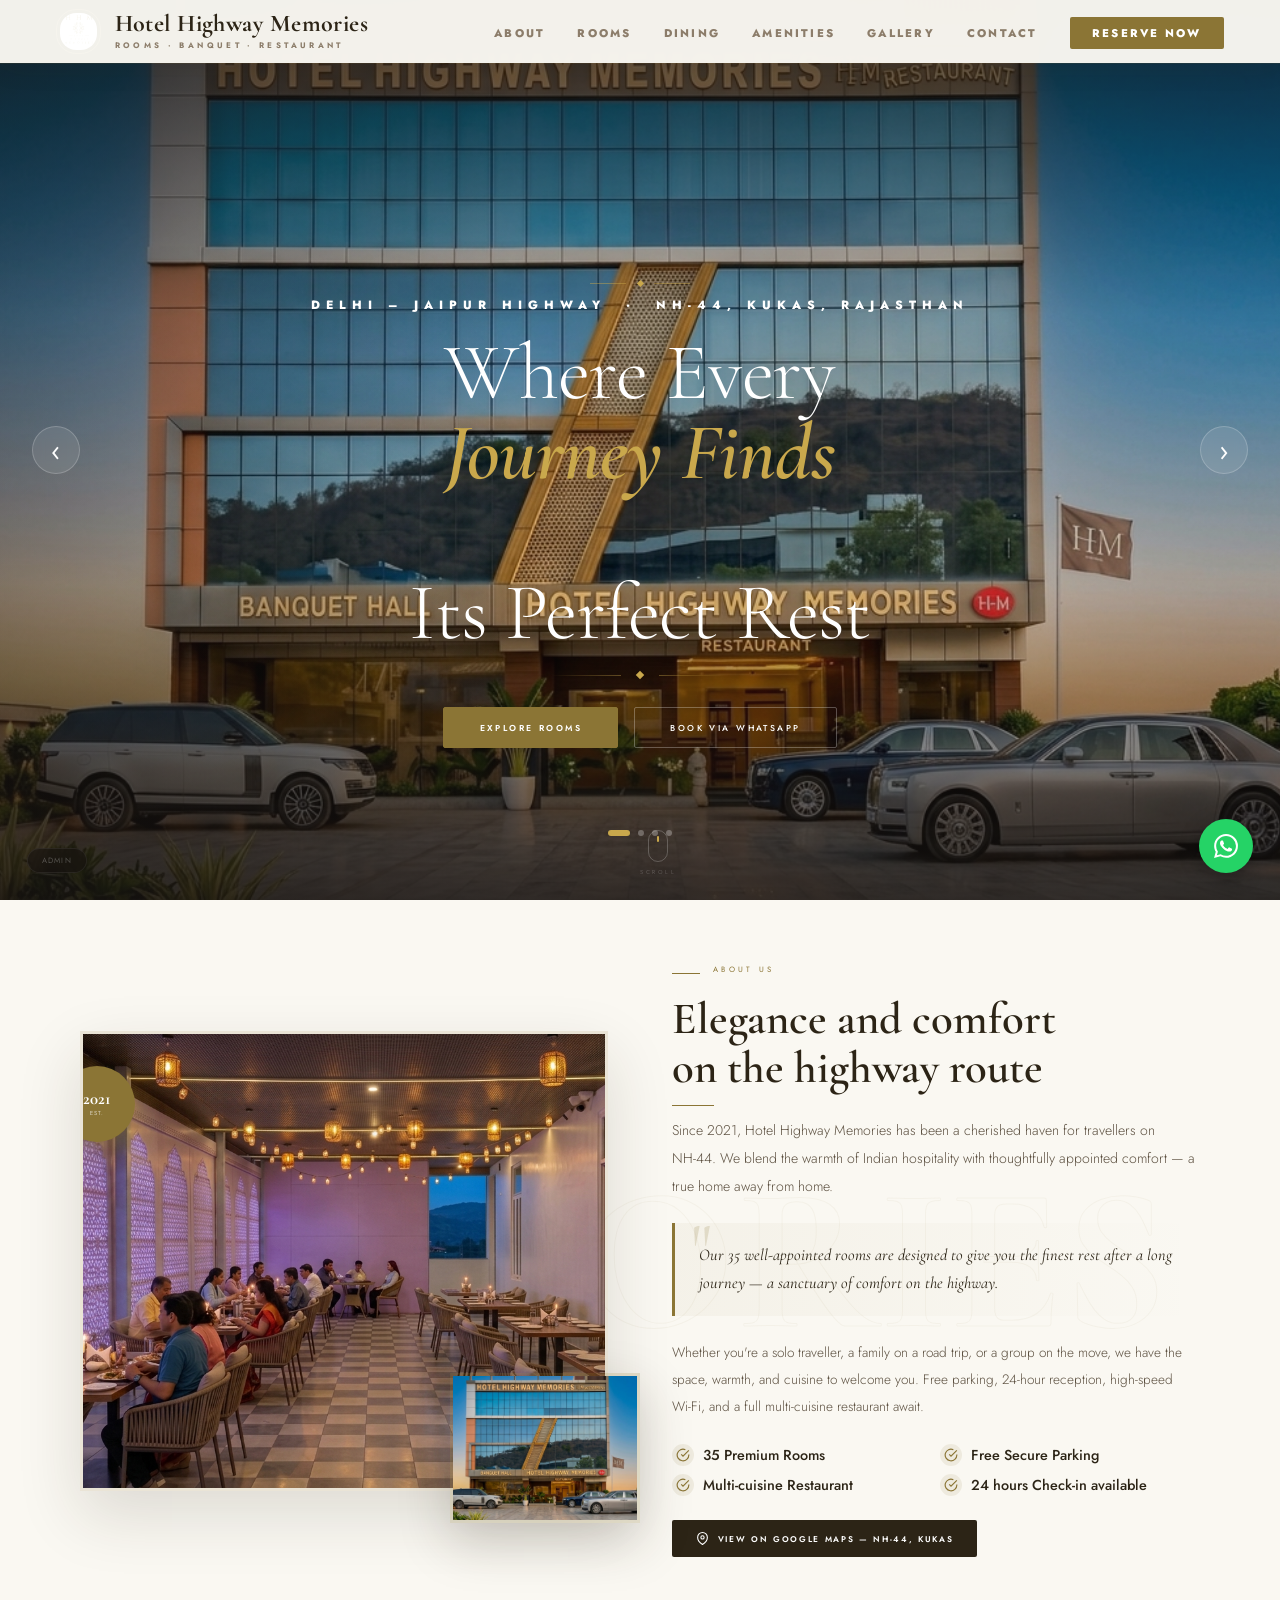
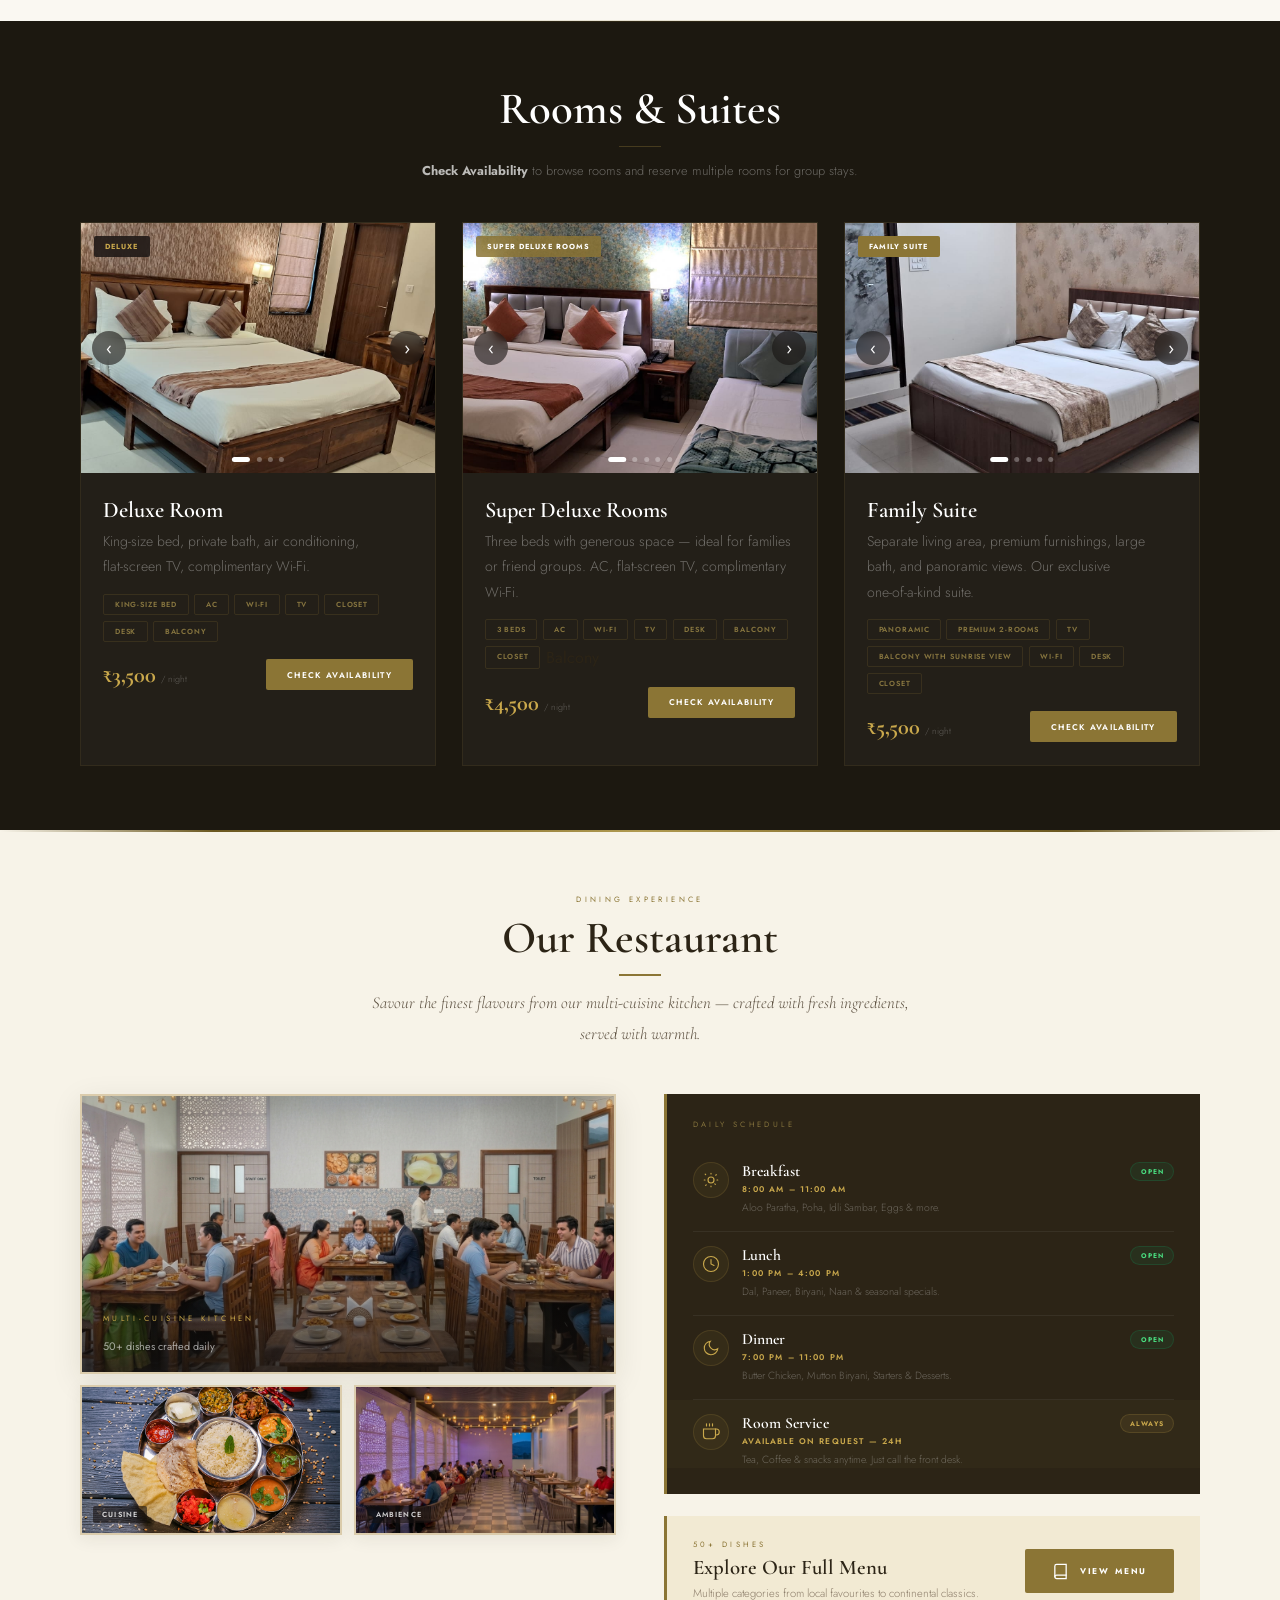
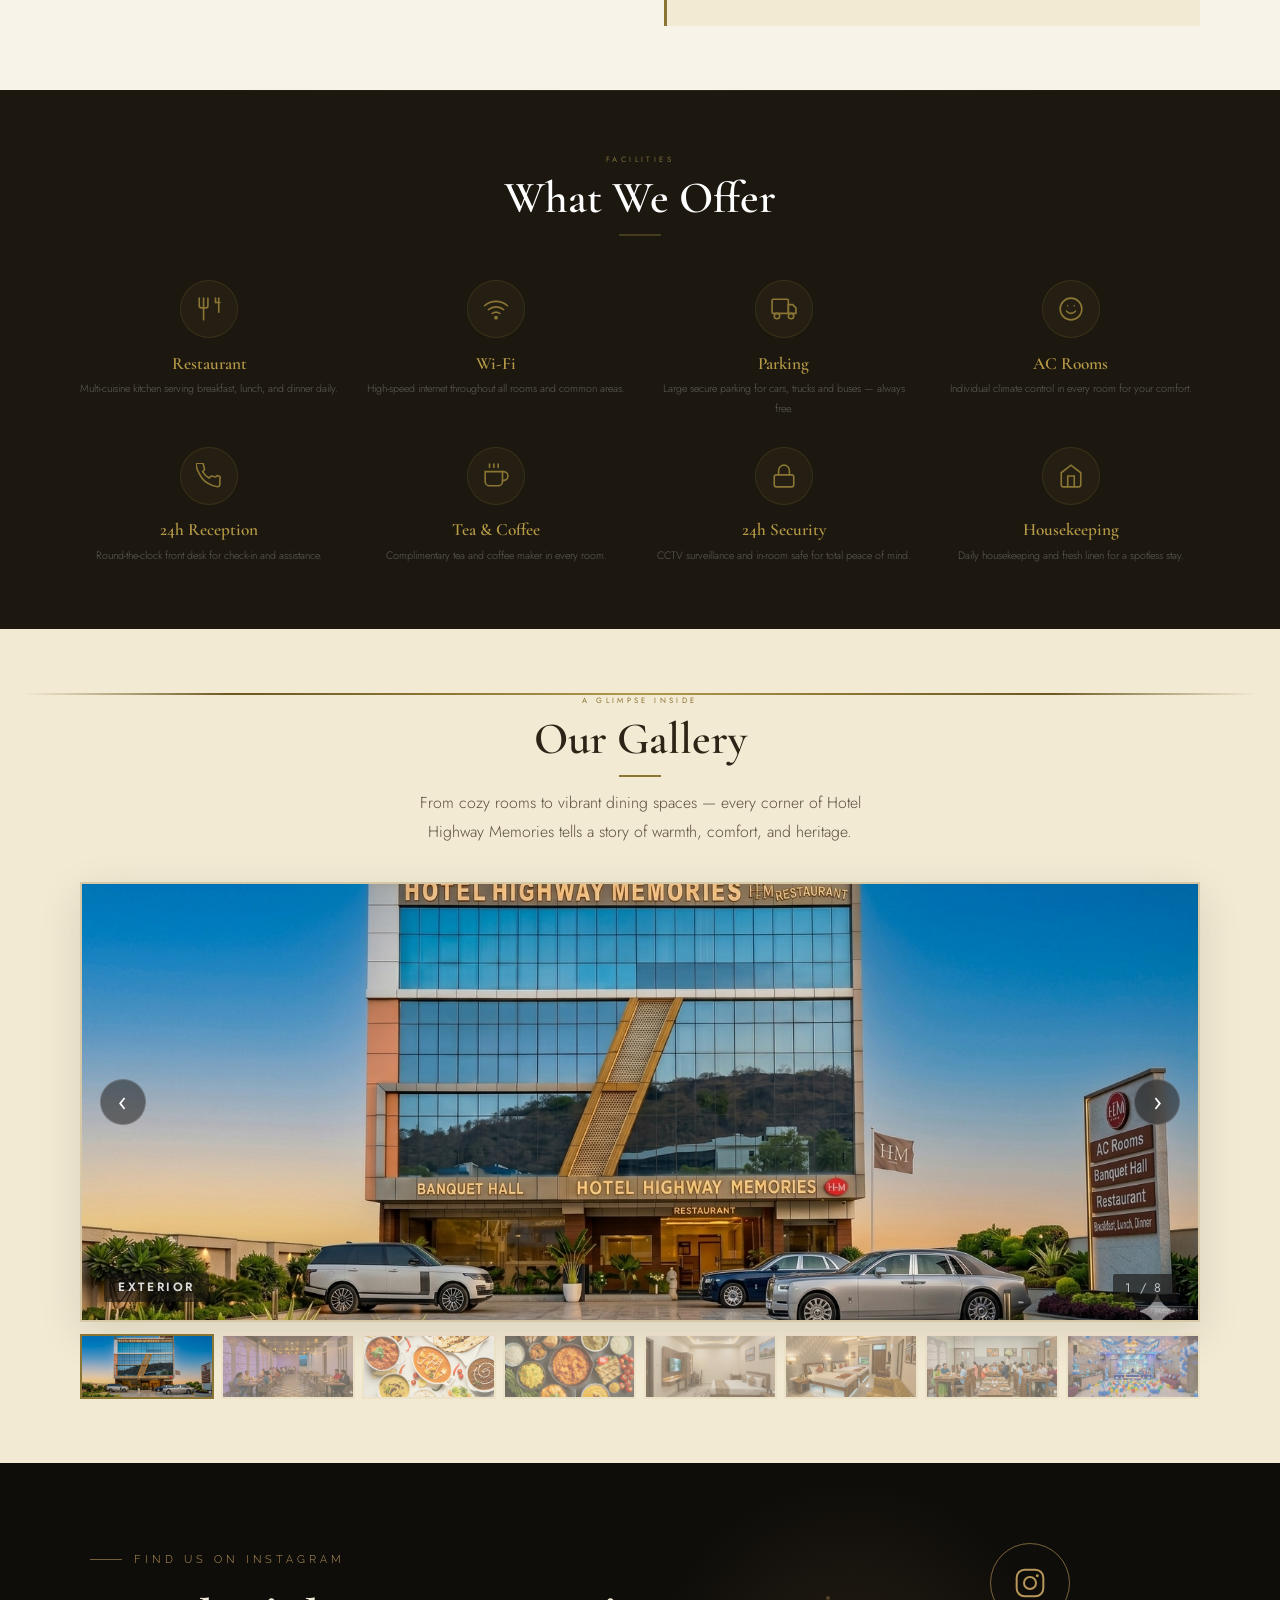
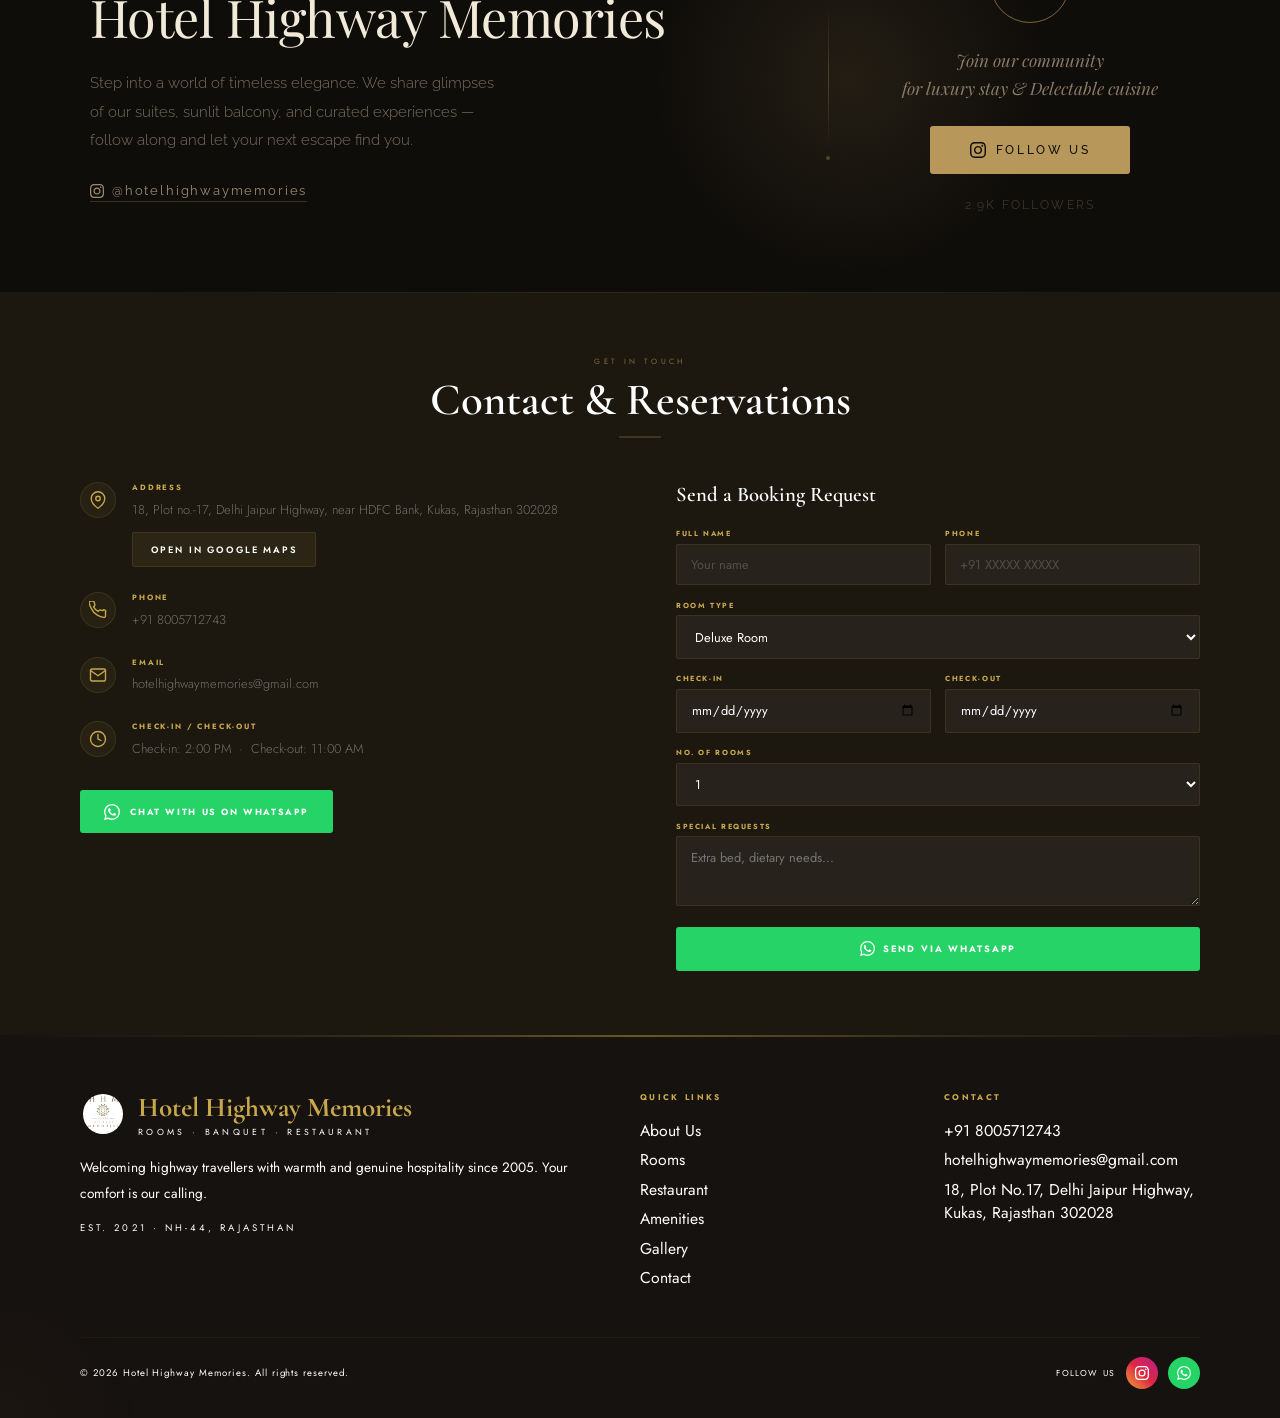
==== commit 17bd146c: "Update index.html" ====
--- a/index.html
+++ b/index.html
@@ -168,7 +168,7 @@
           <div class="about-feat"><div class="feat-icon"><svg width="14" height="14" viewBox="0 0 24 24" fill="none" stroke="currentColor" stroke-width="2"><path d="M22 11.08V12a10 10 0 11-5.93-9.14"/><polyline points="22 4 12 14.01 9 11.01"/></svg></div>35 Premium Rooms</div>
           <div class="about-feat"><div class="feat-icon"><svg width="14" height="14" viewBox="0 0 24 24" fill="none" stroke="currentColor" stroke-width="2"><path d="M22 11.08V12a10 10 0 11-5.93-9.14"/><polyline points="22 4 12 14.01 9 11.01"/></svg></div>Free Secure Parking</div>
           <div class="about-feat"><div class="feat-icon"><svg width="14" height="14" viewBox="0 0 24 24" fill="none" stroke="currentColor" stroke-width="2"><path d="M22 11.08V12a10 10 0 11-5.93-9.14"/><polyline points="22 4 12 14.01 9 11.01"/></svg></div>Multi&#8209;cuisine Restaurant</div>
-          <div class="about-feat"><div class="feat-icon"><svg width="14" height="14" viewBox="0 0 24 24" fill="none" stroke="currentColor" stroke-width="2"><path d="M22 11.08V12a10 10 0 11-5.93-9.14"/><polyline points="22 4 12 14.01 9 11.01"/></svg></div>24/7 Check-in & Check-out available</div>
+          <div class="about-feat"><div class="feat-icon"><svg width="14" height="14" viewBox="0 0 24 24" fill="none" stroke="currentColor" stroke-width="2"><path d="M22 11.08V12a10 10 0 11-5.93-9.14"/><polyline points="22 4 12 14.01 9 11.01"/></svg></div>24 hours Check-in available</div>
         </div>
         <a href="https://maps.app.goo.gl/cNs3RnNkBPQxeJEr9" target="_blank" class="map-link">
           <svg width="13" height="13" viewBox="0 0 24 24" fill="none" stroke="currentColor" stroke-width="2" stroke-linecap="round"><path d="M21 10c0 7-9 13-9 13s-9-6-9-13a9 9 0 0118 0z"/><circle cx="12" cy="10" r="3"/></svg>
--- a/style.css
+++ b/style.css
@@ -560,7 +560,7 @@
 .rest-item:last-child { border-bottom: none; padding-bottom: 0; }
 .rest-item-special { background: rgba(139,117,53,.06); margin: 0 -1.6rem; padding: .9rem 1.6rem; }
 .rest-icon { width: 36px; height: 36px; border-radius: 50%; flex-shrink: 0; background: rgba(139,117,53,.1); border: 1px solid rgba(139,117,53,.25); display: flex; align-items: center; justify-content: center; color: var(--gold-warm); }
-.rest-detail { flex: 4; }
+.rest-detail { flex: 5; }
 .rest-meal { font-family: 'Cormorant Garamond', serif; font-size: .98rem; font-weight: 600; color: #fff; margin-bottom: .1rem; }
 .rest-time { font-size: .52rem; letter-spacing: .14em; text-transform: uppercase; color: var(--gold-warm); font-weight: 600; margin-bottom: .28rem; }
 .rest-desc { font-size: .65rem; color: rgba(255,255,255,.3); line-height: 1.65; font-weight: 300; }
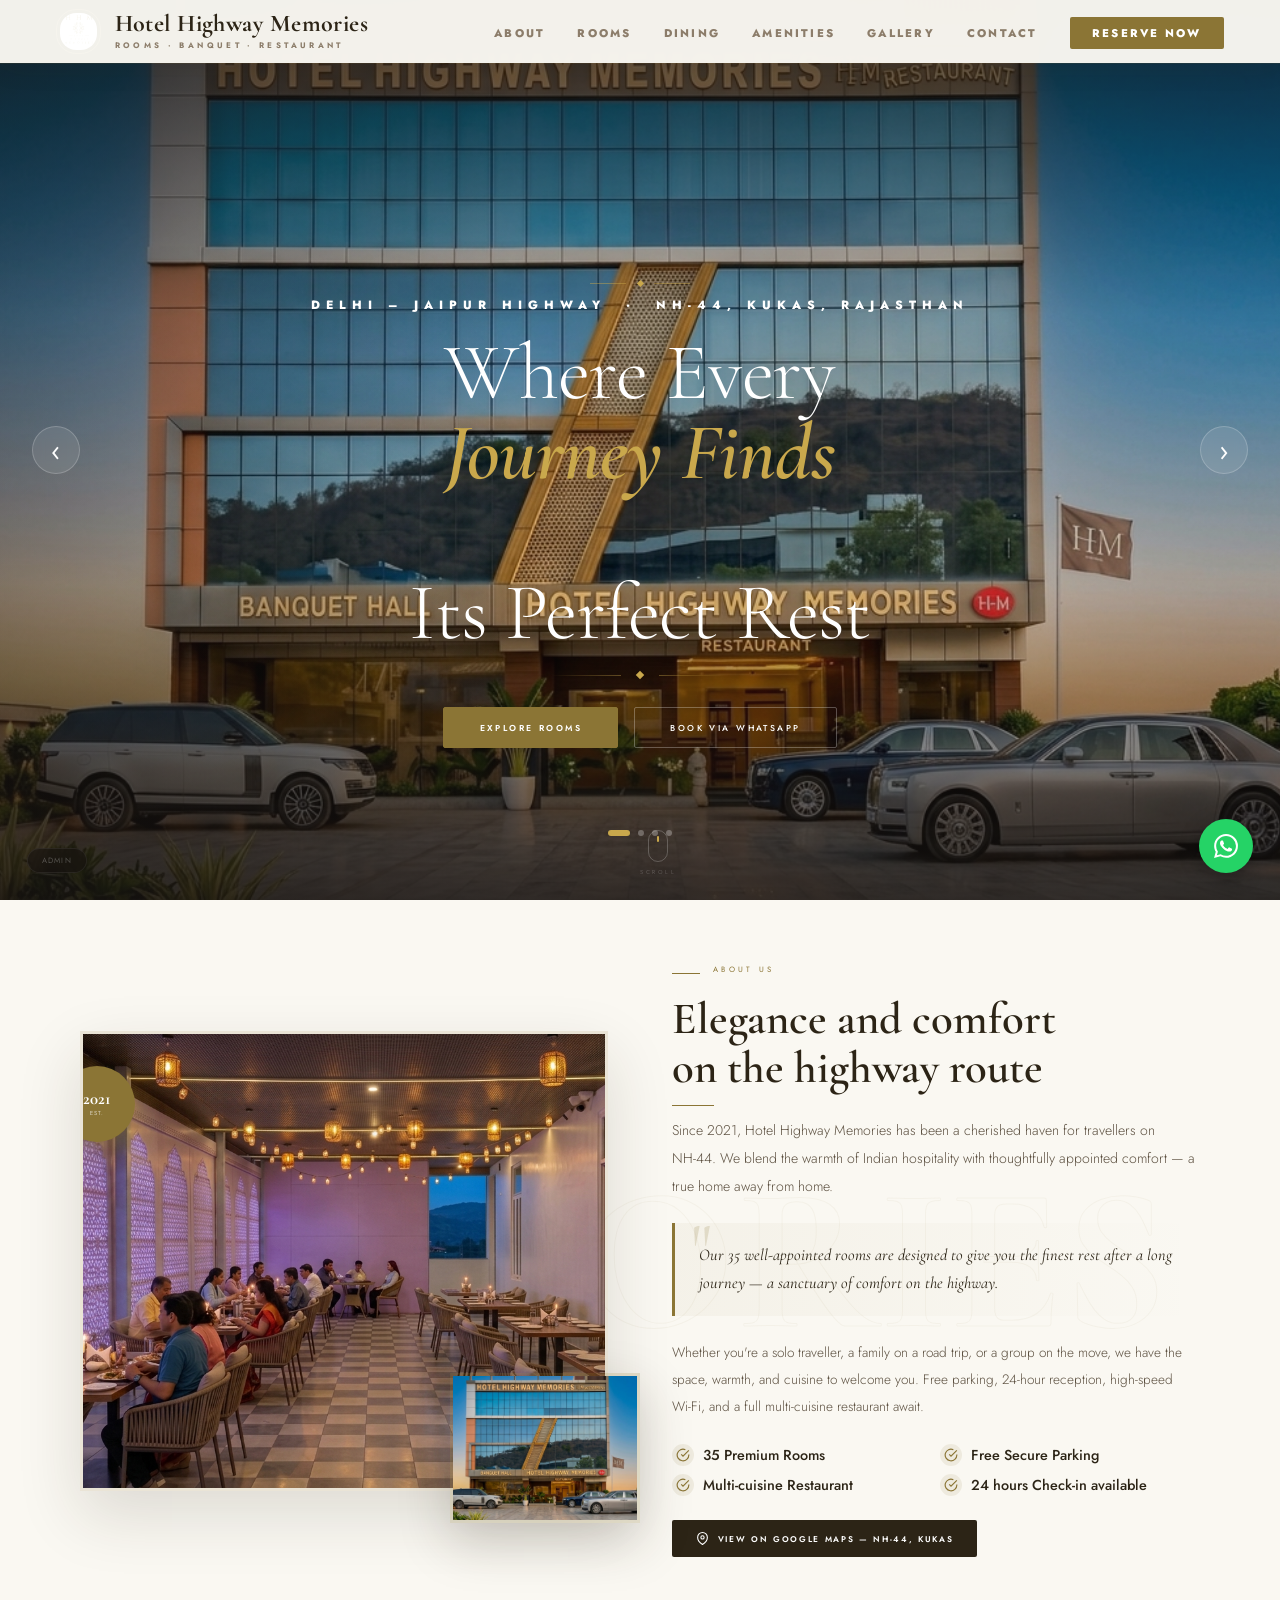
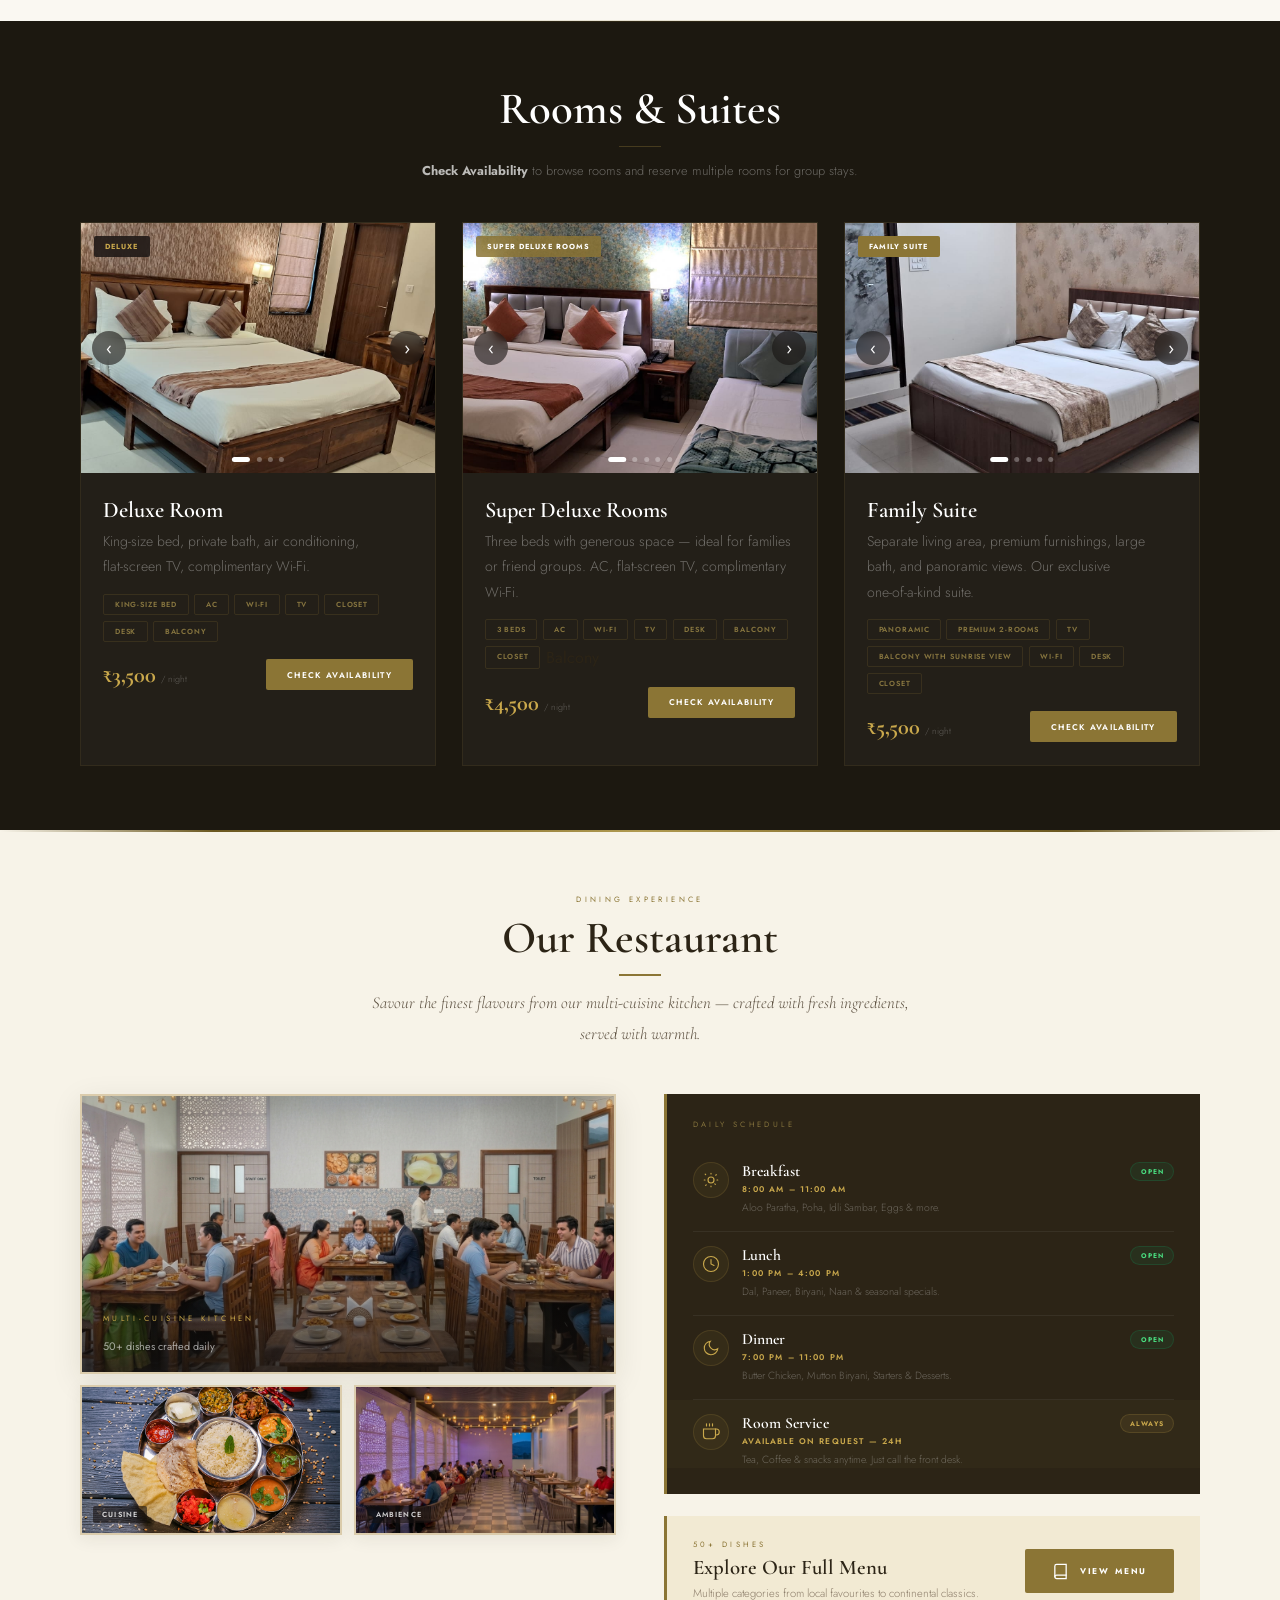
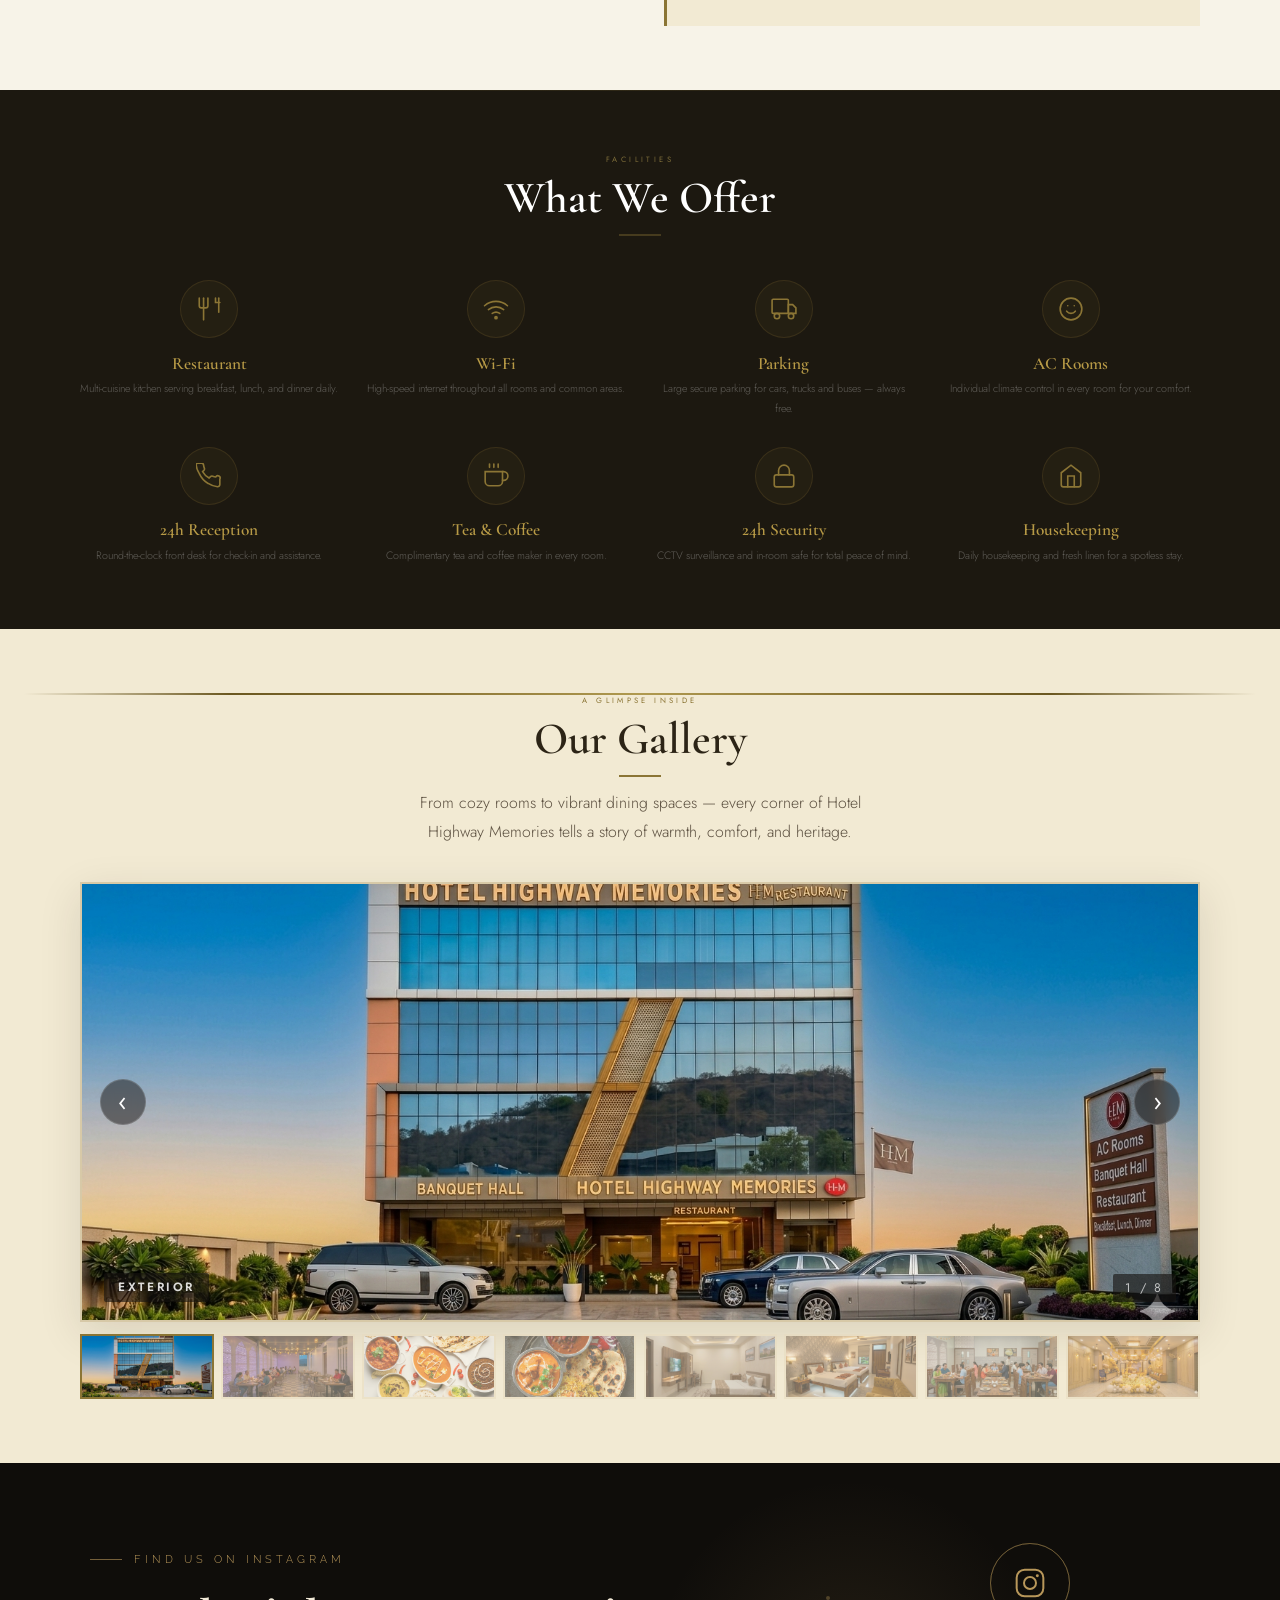
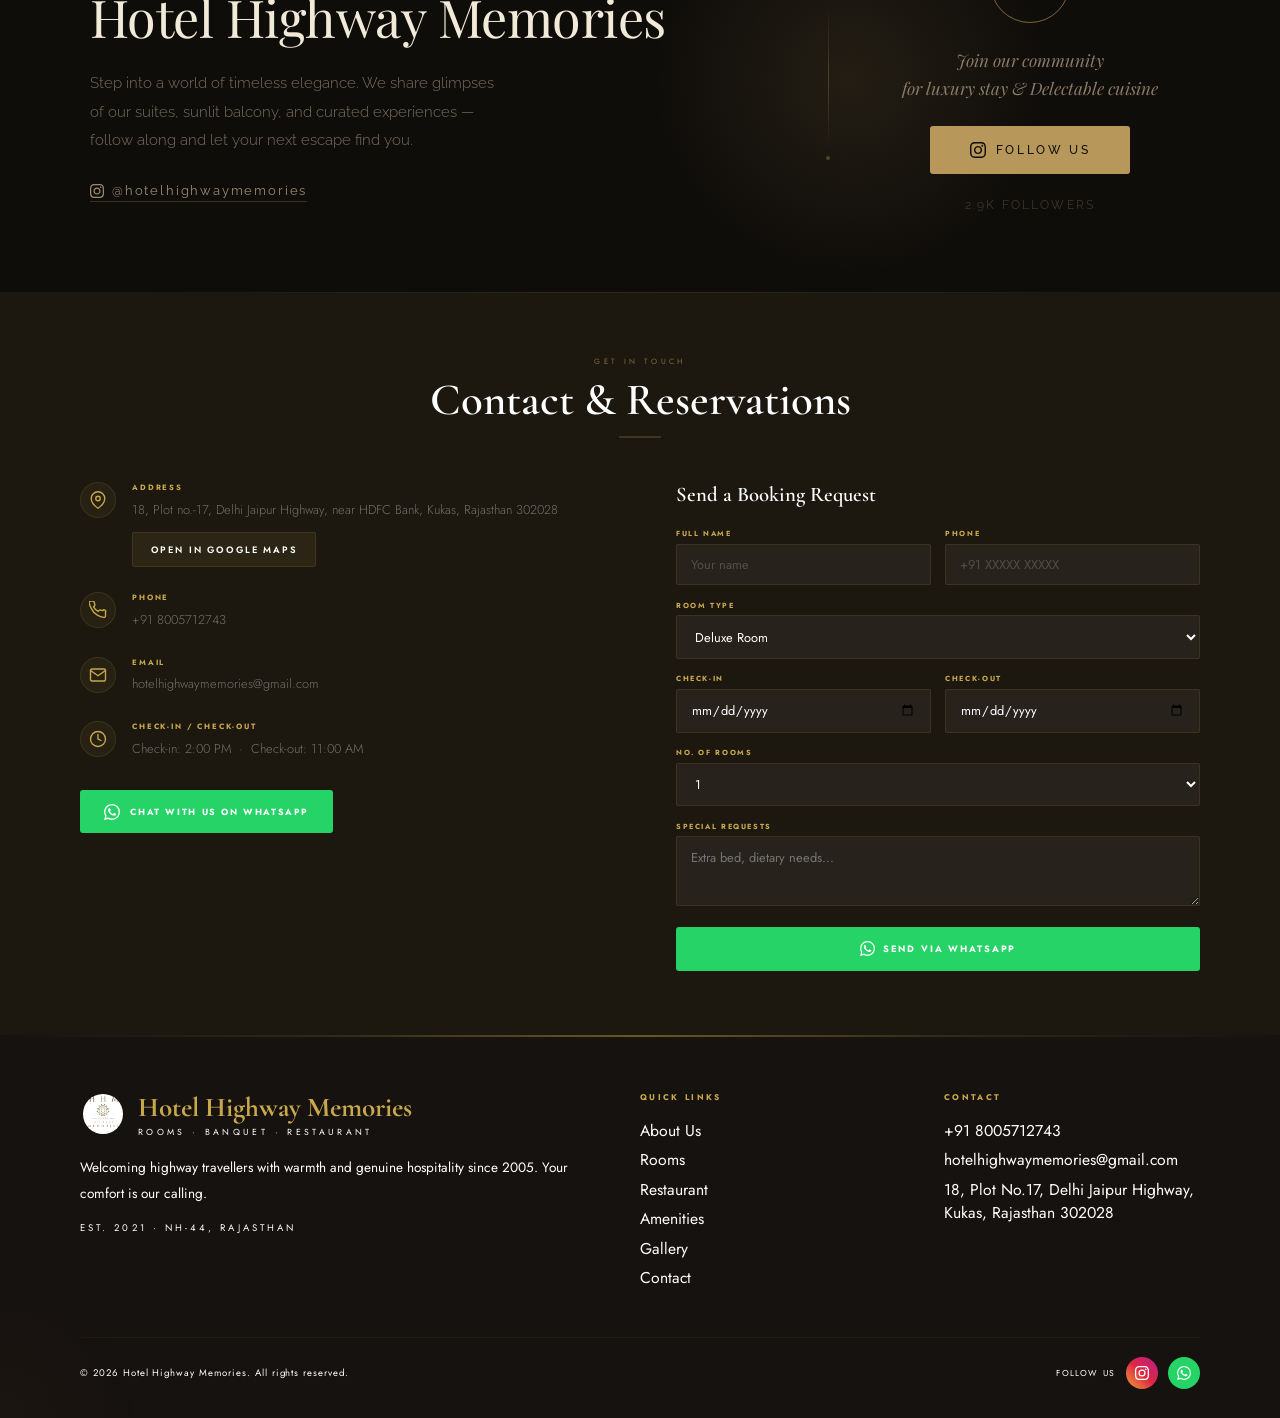
==== commit 6857b3d7: "Update index.html" ====
--- a/index.html
+++ b/index.html
@@ -444,7 +444,7 @@
           <div class="gal-slide active"><img src="heros1.png" alt="Exterior"><div class="gal-label">Exterior</div></div>
           <div class="gal-slide"><img src="heros2.png" alt="Lobby"><div class="gal-label">Rooftop</div></div>
           <div class="gal-slide"><img src="food1.jpg" alt="Suite"><div class="gal-label">Food</div></div>
-           <div class="gal-slide"><img src="food2.jpg" alt="Suite"><div class="gal-label">Food</div></div>
+           <div class="gal-slide"><img src="food2.webp" alt="Suite"><div class="gal-label">Food</div></div>
           <div class="gal-slide"><img src="deluxe-1.png" alt="Dining"><div class="gal-label">Room</div></div>
           <div class="gal-slide"><img src="room1.png" alt="Room"><div class="gal-label">Family Room</div></div>
           <div class="gal-slide"><img src="heros3.png" alt="Dining"><div class="gal-label">Dinning</div></div>
@@ -458,7 +458,7 @@
         <div class="gal-thumb active" onclick="galGoTo(0)"><img src="heros1.png" alt="Ext"><span>Exterior</span></div>
         <div class="gal-thumb" onclick="galGoTo(1)"><img src="heros2.png" alt="Lobby"><span>Lobby</span></div>
         <div class="gal-thumb" onclick="galGoTo(2)"><img src="food1.jpg" alt="Suite"><span>food</span></div>
-        <div class="gal-thumb" onclick="galGoTo(2)"><img src="food2.jpg" alt="Suite"><span>food</span></div>
+        <div class="gal-thumb" onclick="galGoTo(2)"><img src="food2.webp" alt="Suite"><span>food</span></div>
         <div class="gal-thumb" onclick="galGoTo(3)"><img src="deluxe-1.png" alt="Dining"><span>Room/span></div>
         <div class="gal-thumb" onclick="galGoTo(4)"><img src="room1.png" alt="Room"><span>Room</span></div>
         <div class="gal-thumb" onclick="galGoTo(6)"><img src="heros3.png" alt="Dining"><span>Dining</span></div>
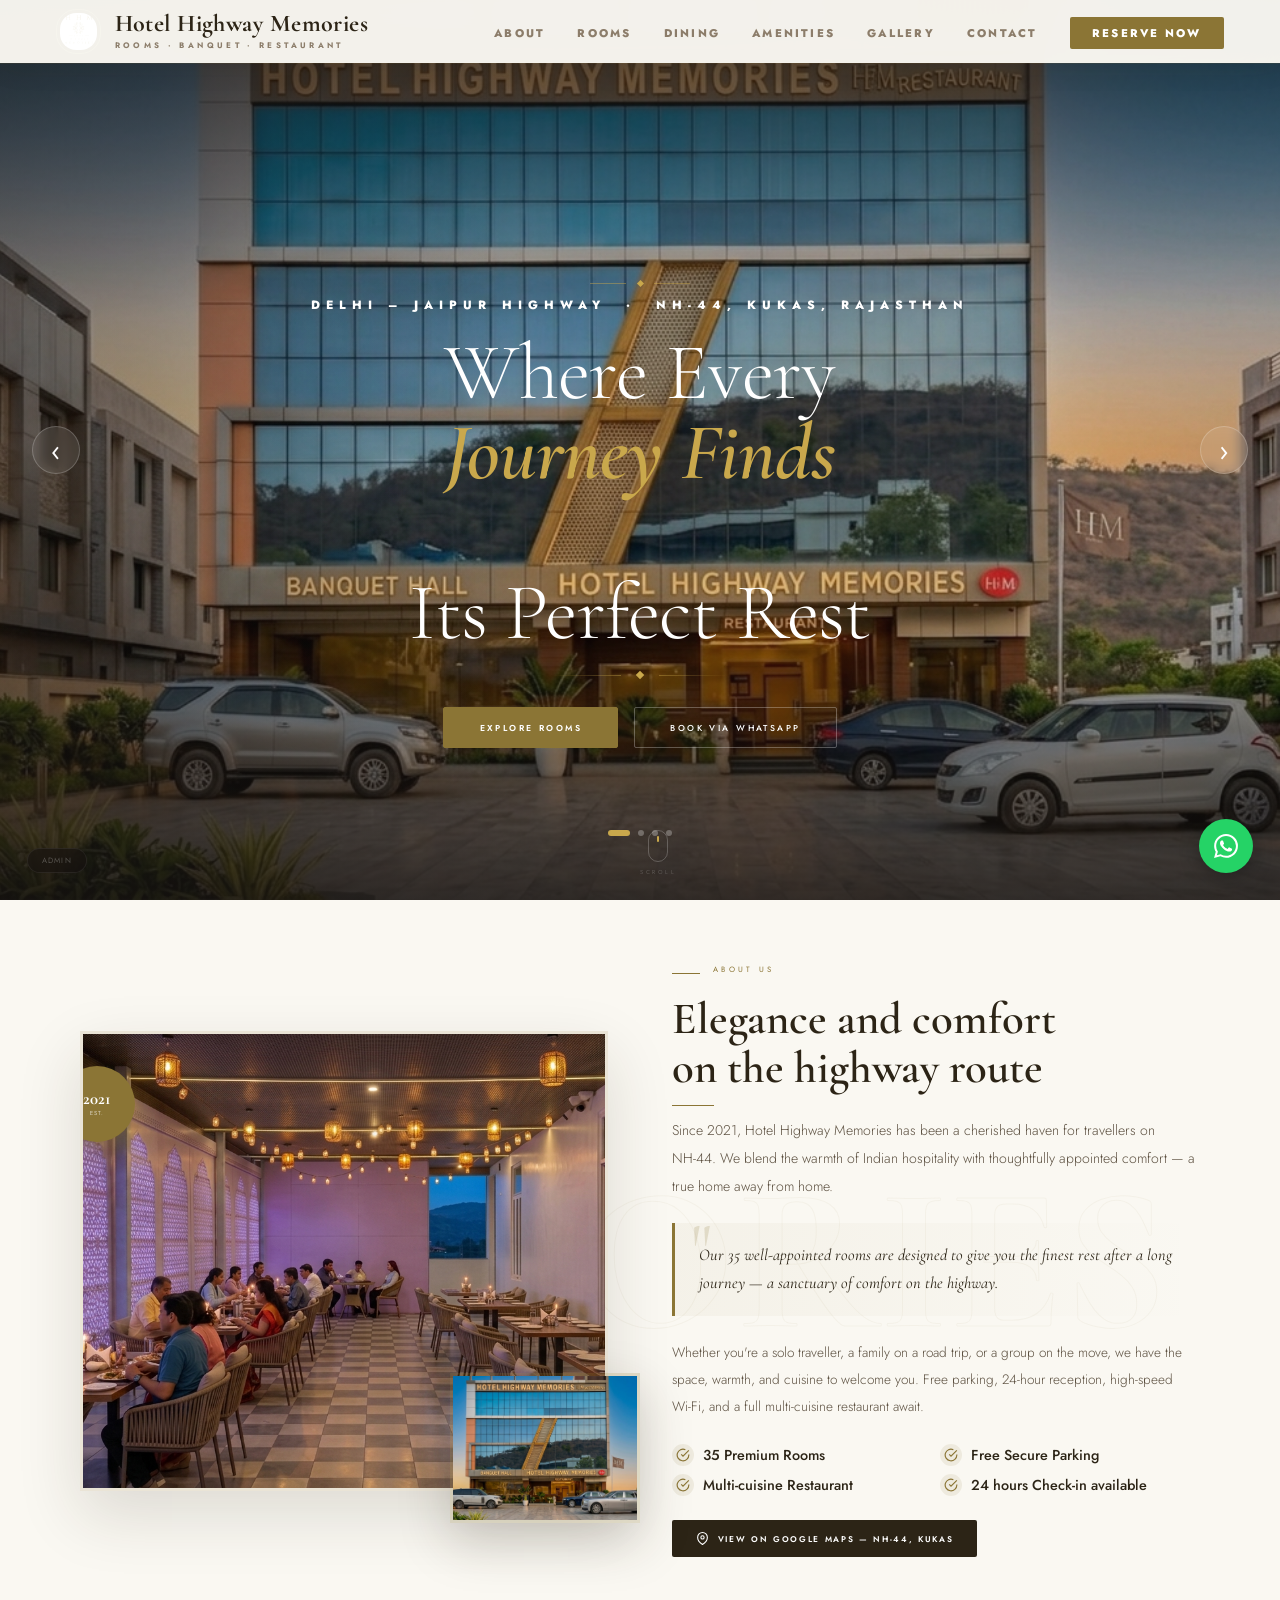
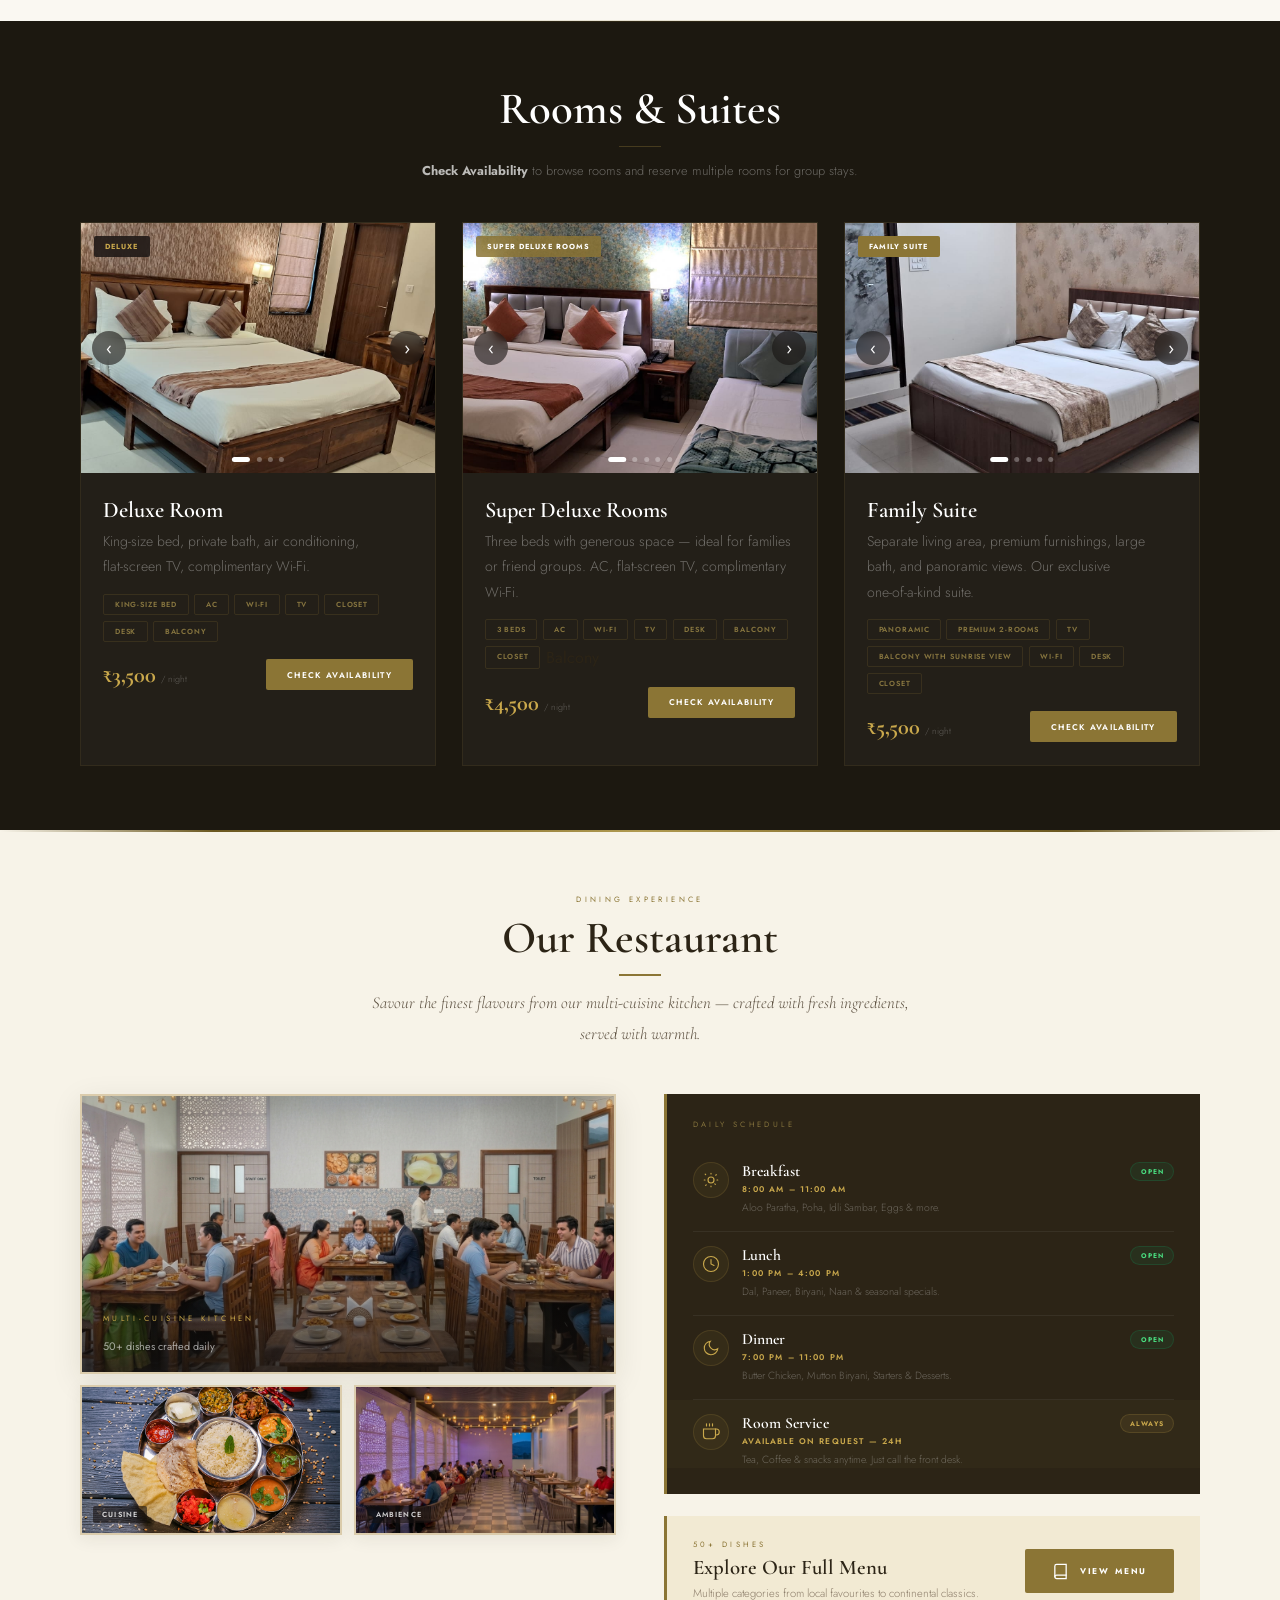
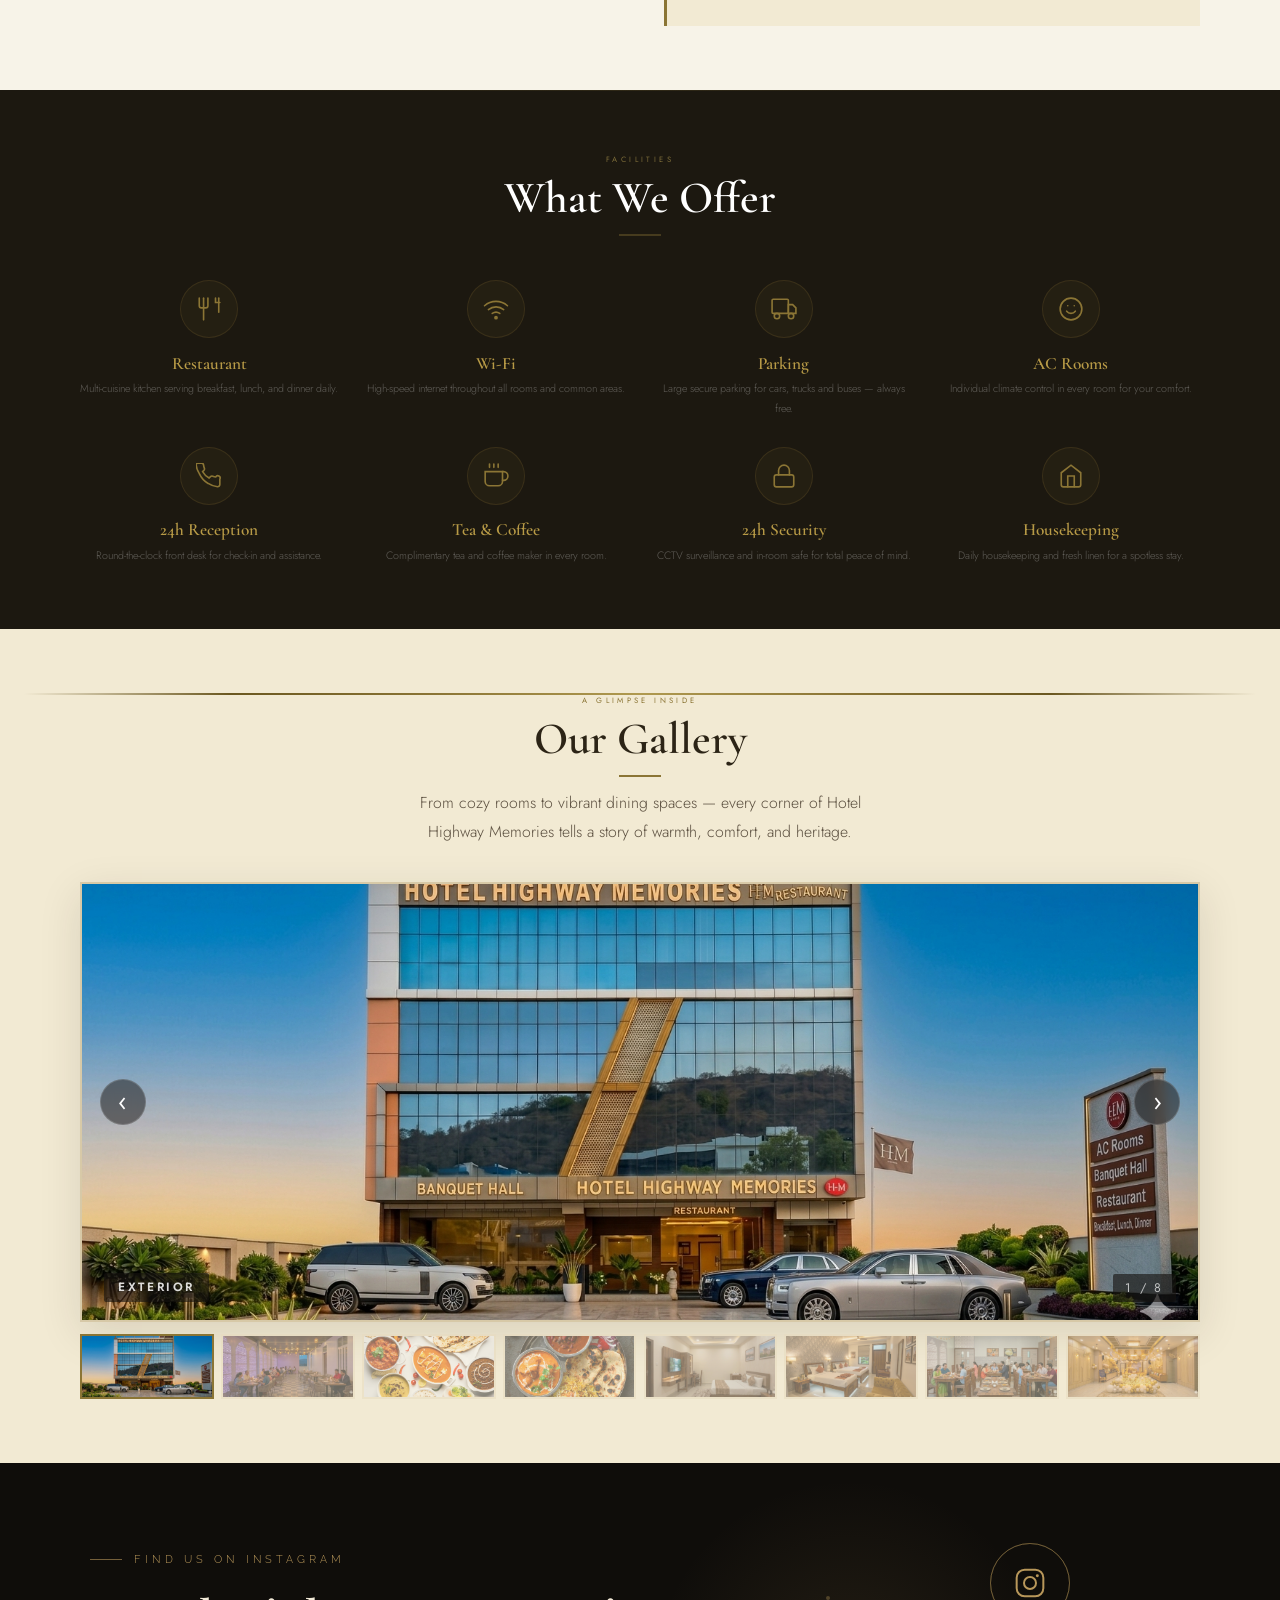
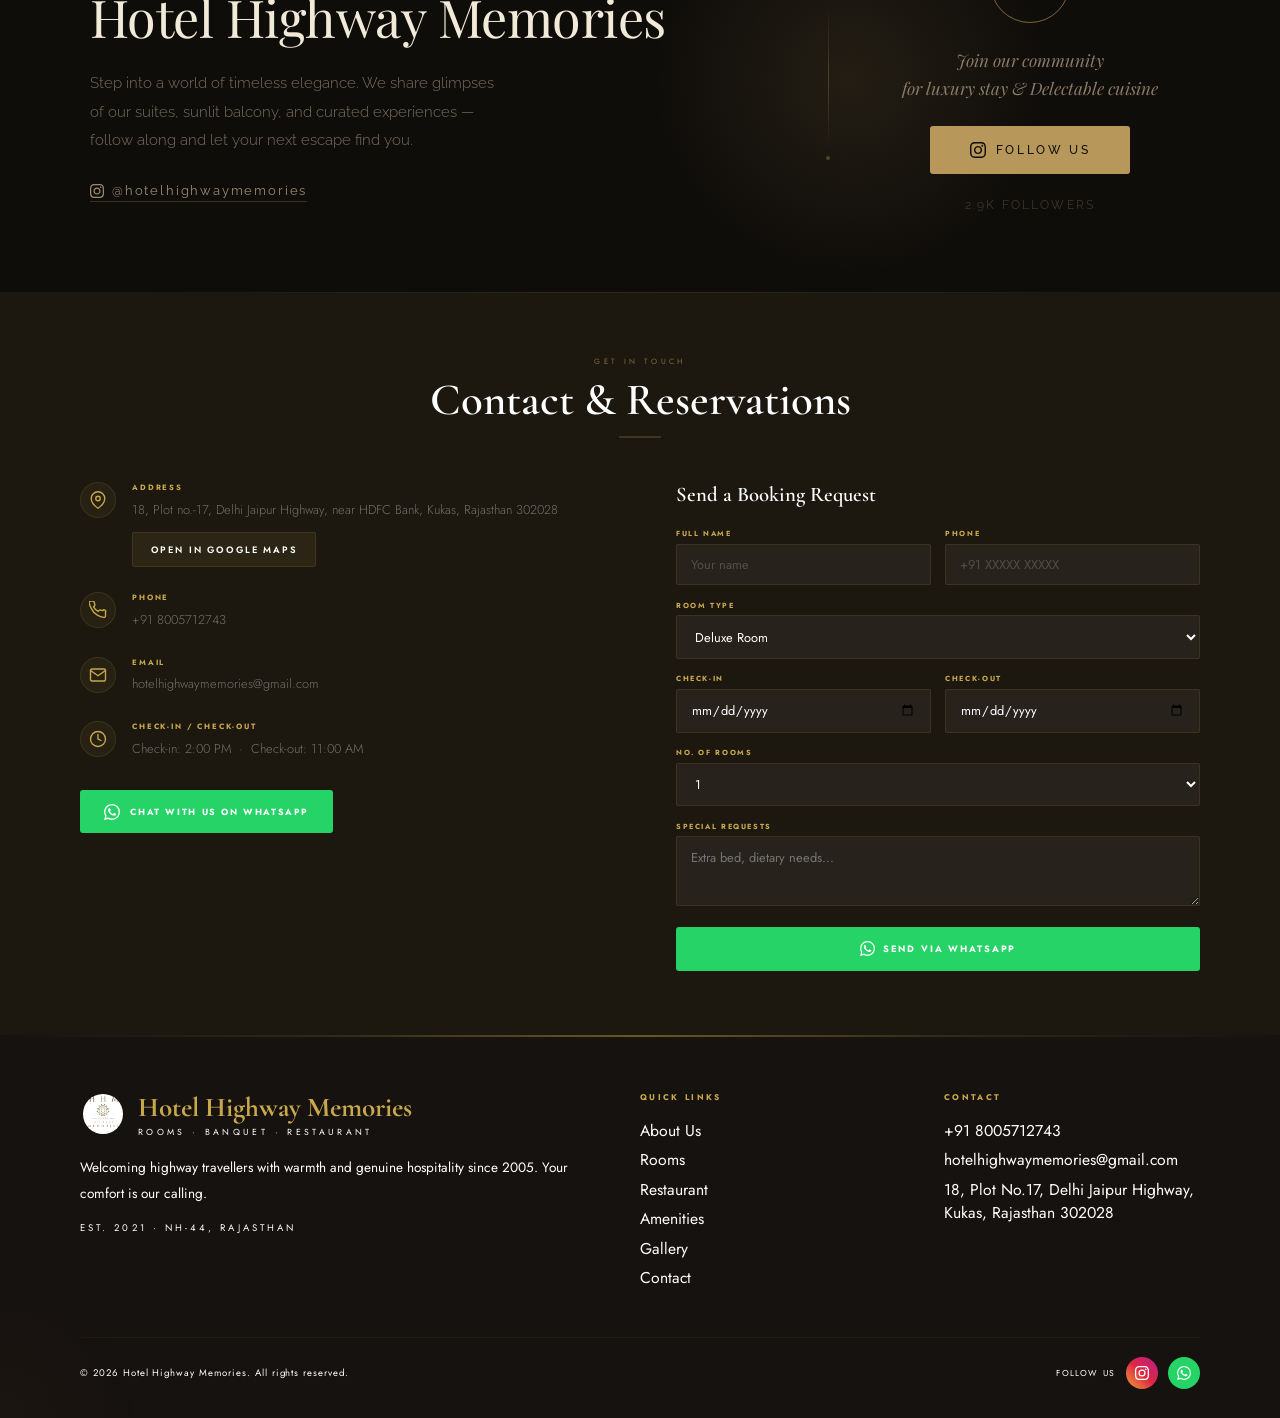
==== commit 54d5a67f: "Update index.html" ====
--- a/index.html
+++ b/index.html
@@ -68,7 +68,7 @@
 <!-- HERO -->
 <section id="hero">
   <div class="hero-slider" id="heroSlider">
-    <div class="hero-slide active" style="background-image:url('heros1.png')"></div>
+    <div class="hero-slide active" style="background-image:url('heros-1.png')"></div>
     <div class="hero-slide" style="background-image:url('heros2.png')"></div>
     <div class="hero-slide" style="background-image:url('heros3.png')"></div>
     <div class="hero-slide" style="background-image:url('heros-4.png')"></div>
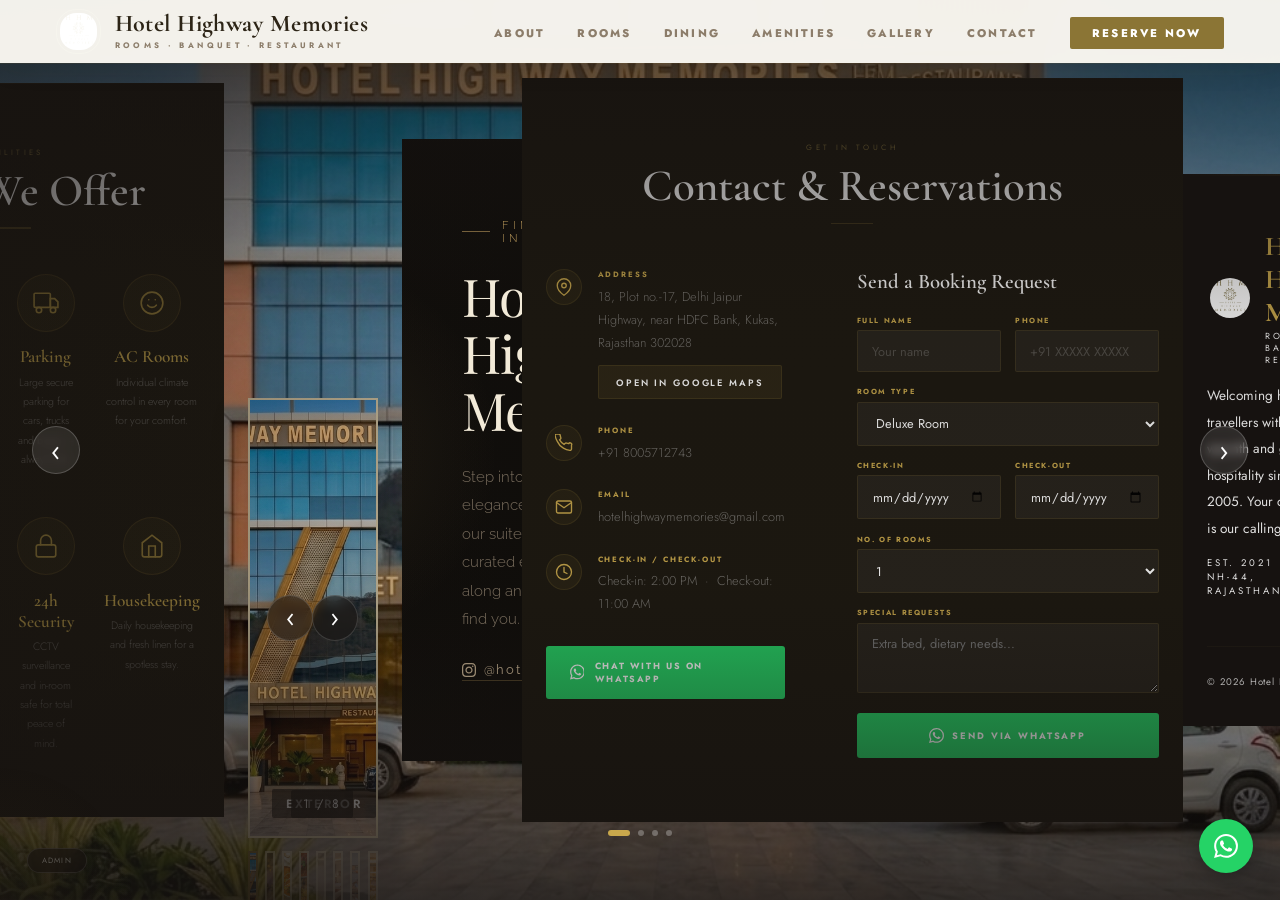
==== commit ab2d6d4e: "Update index.html" ====
--- a/index.html
+++ b/index.html
@@ -109,10 +109,9 @@
     <p style="font-size:.62rem;color:rgba(255,255,255,.45);margin-top:.6rem;line-height:1.7;font-weight:300;">Est. 2020 · Rajasthan<br>Trusted by 10,000+ guests</p>
   </div> -->
 
-  <!-- Main center content — top aligned -->
+  <!-- 
   <div class="hero-content" style="margin-top:0;padding-top:12vh;align-self:flex-start;">
     <div class="hero-mark">
-      <!--<img src="logo.jpeg" alt="HHM Logo">-->
     </div>
     <div class="hero-orn">
       <span class="h-line"></span><span class="h-diamond"></span><span class="h-line"></span>
@@ -132,7 +131,7 @@
     <div class="scroll-mouse"><div class="scroll-wheel"></div></div>
     <small>Scroll</small>
   </div>
-</section>
+</section> -->
 
 <!-- ABOUT -->
 <section id="about">
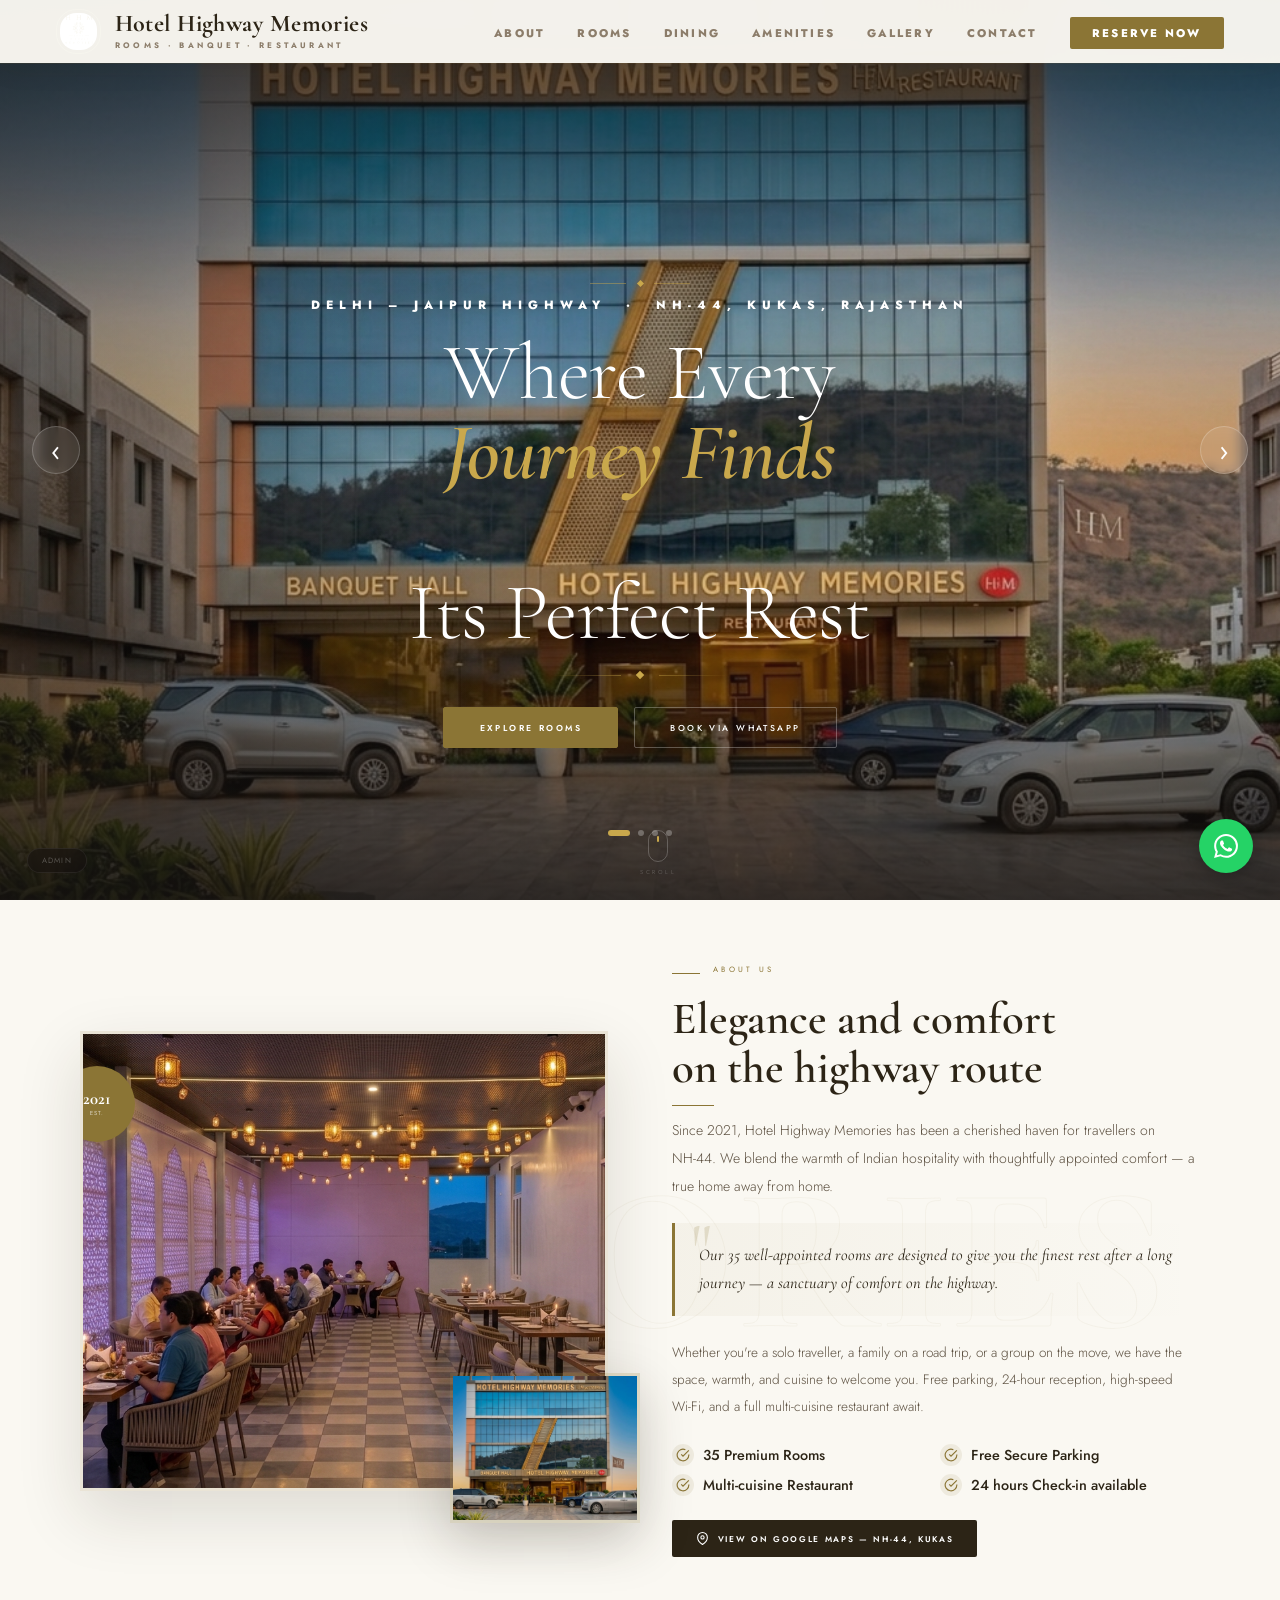
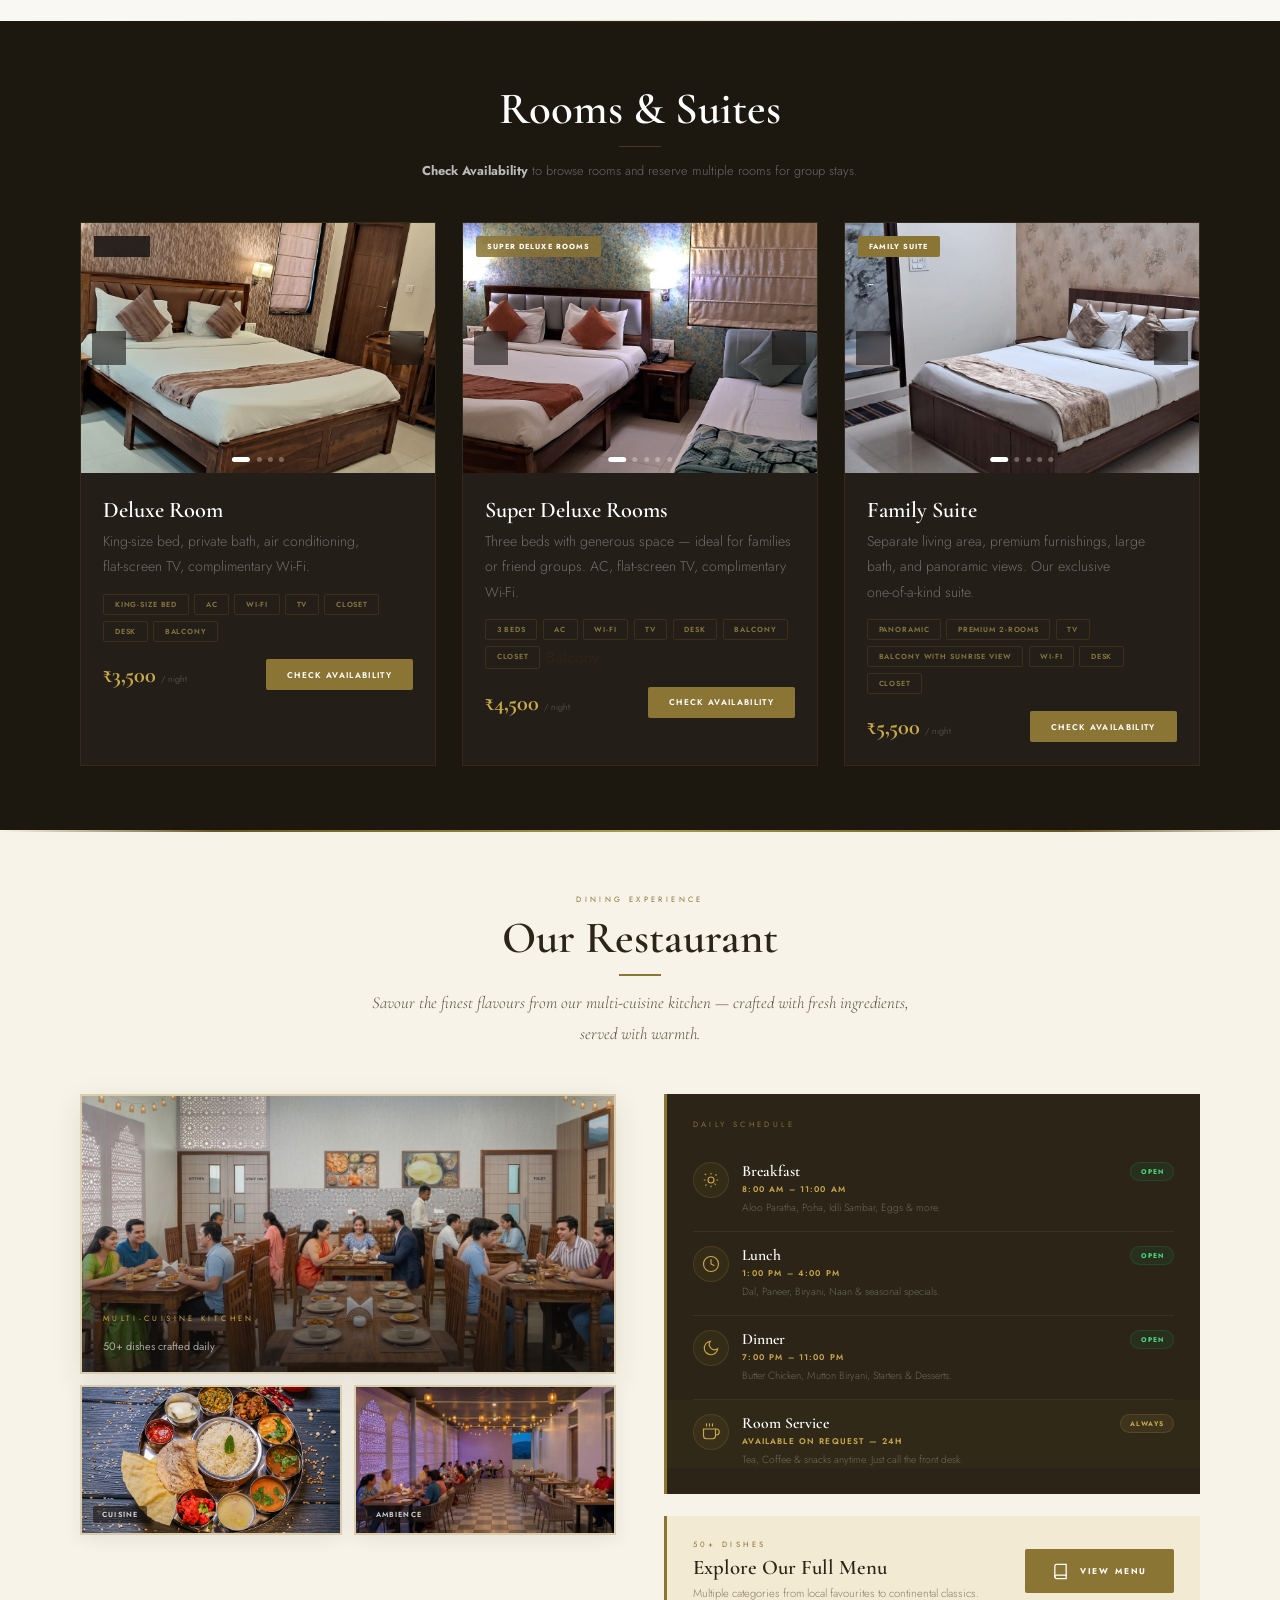
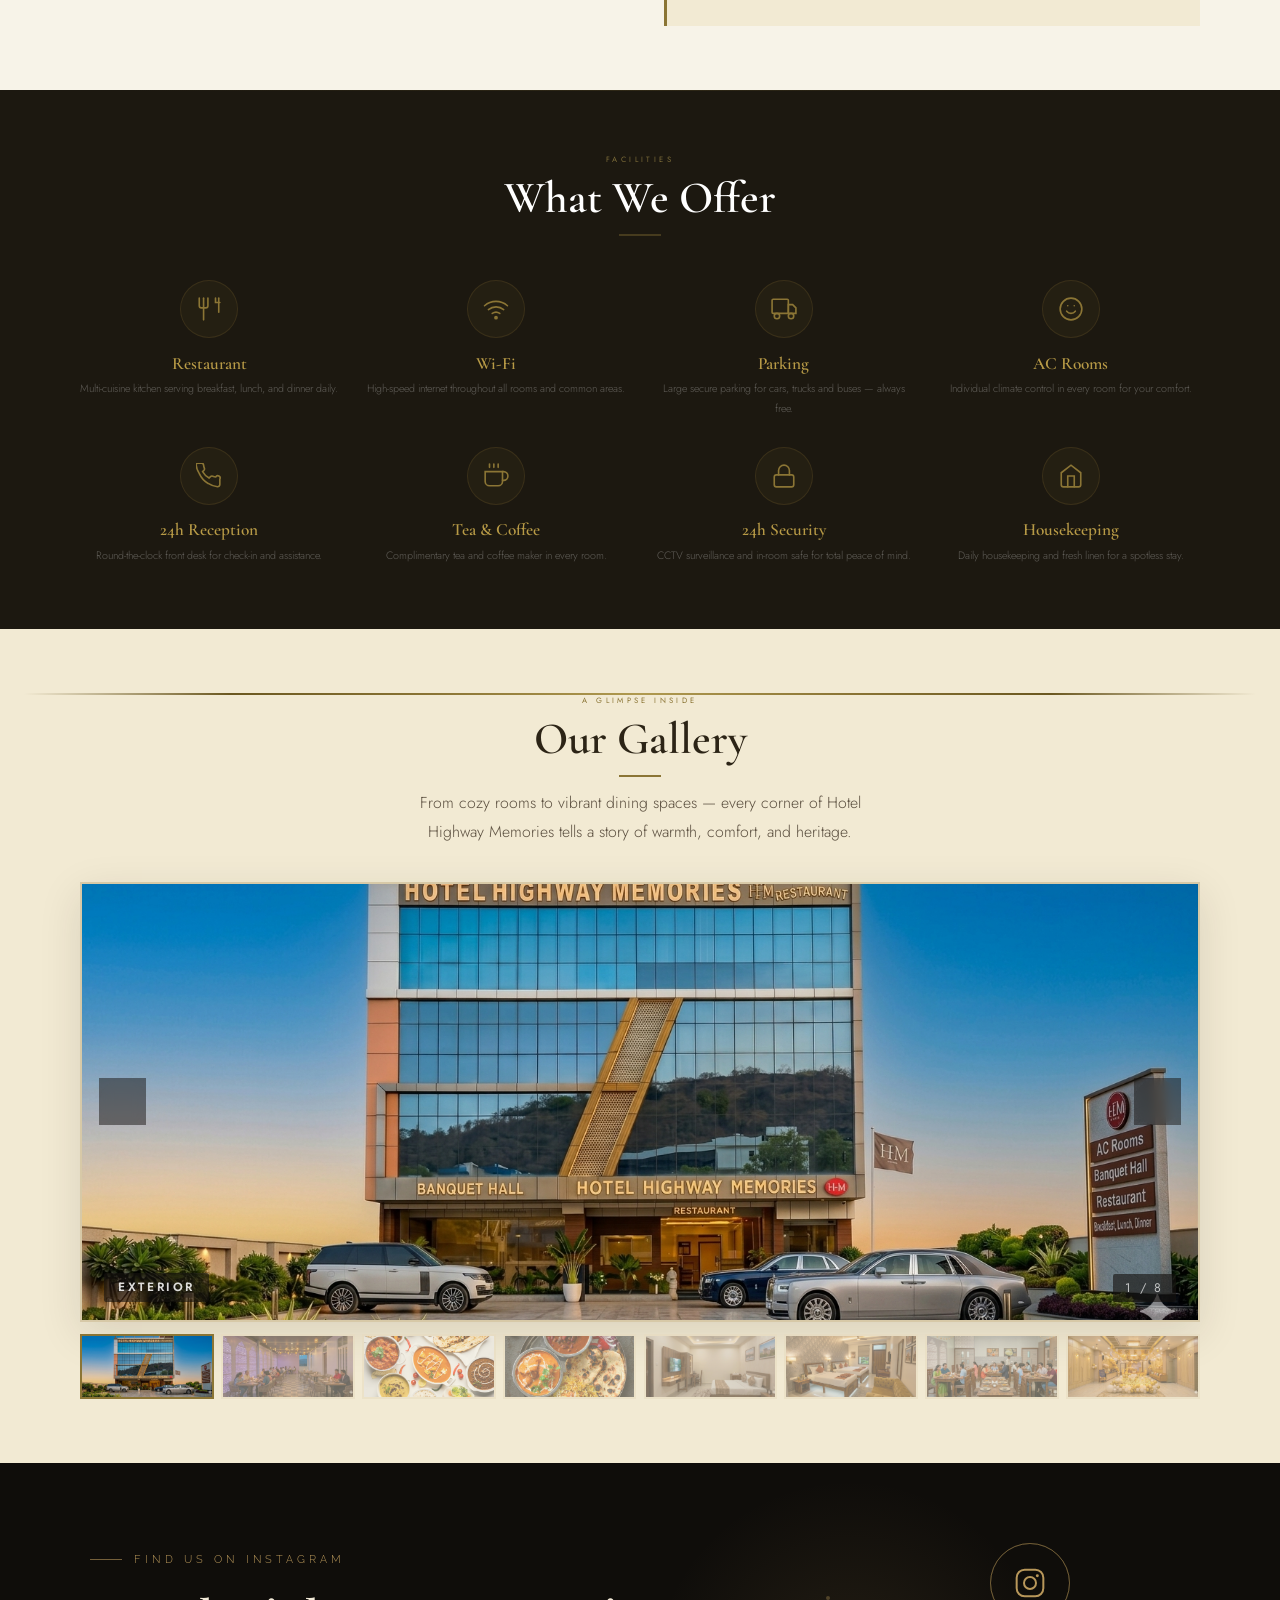
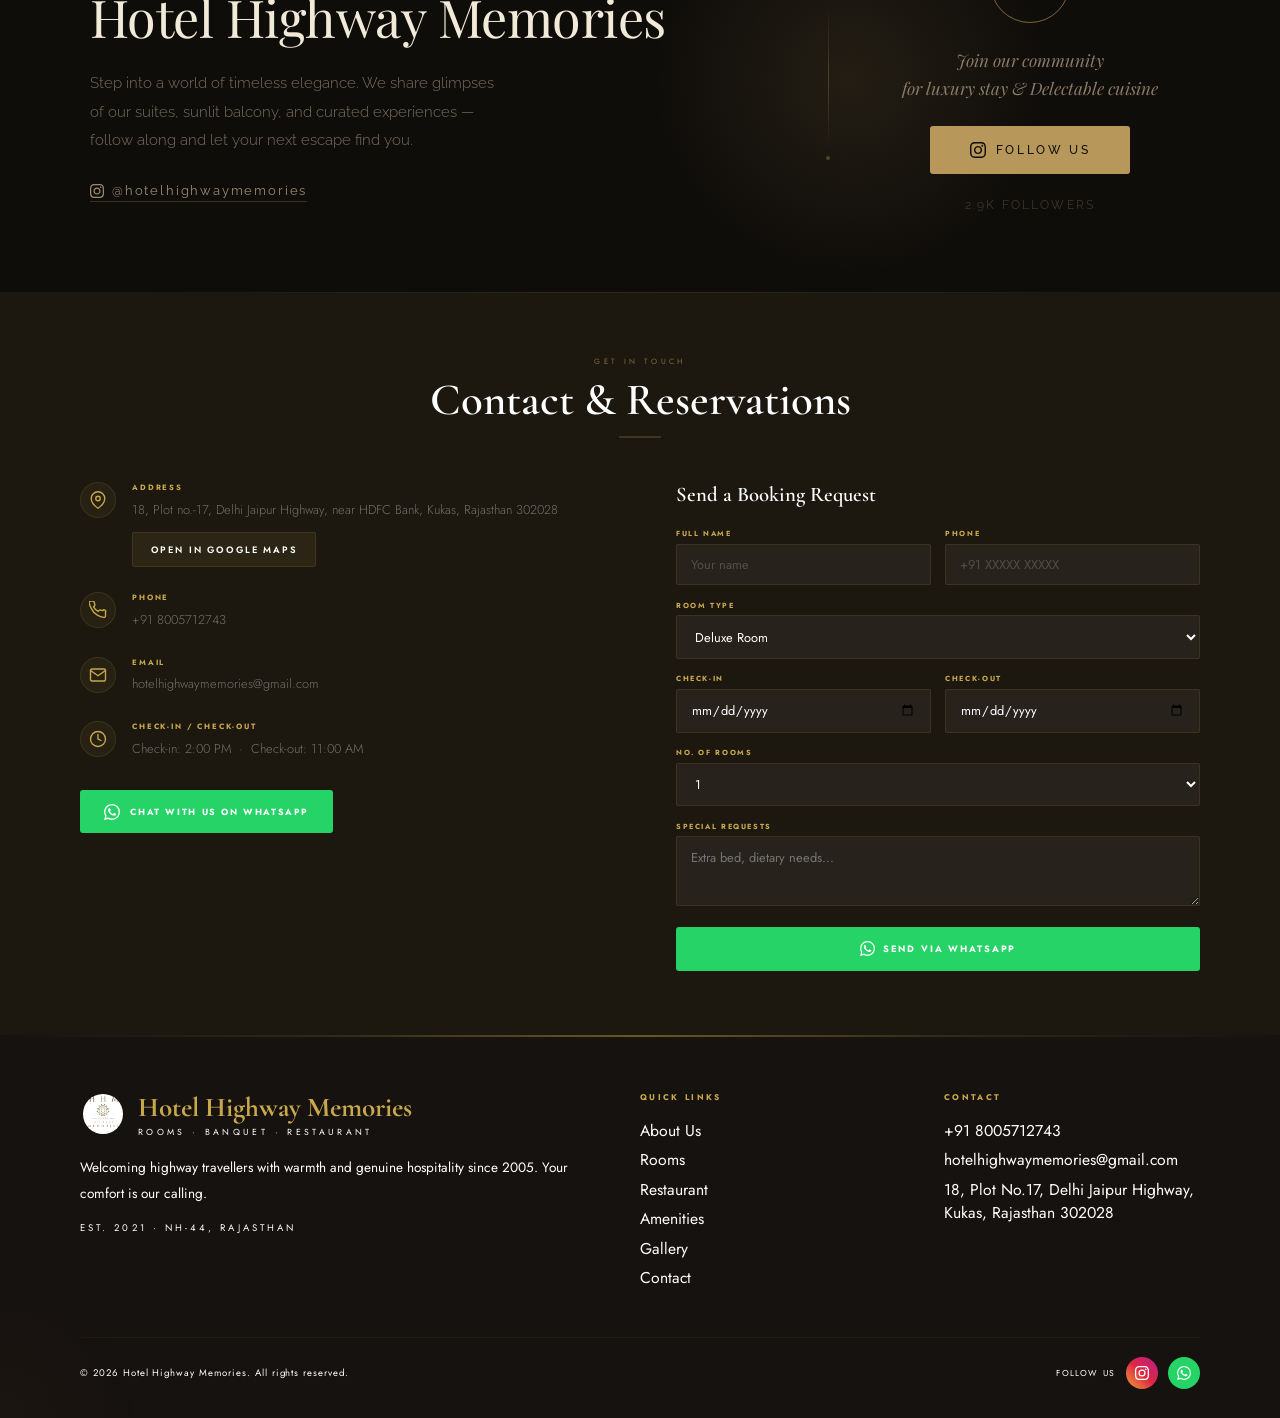
==== commit ae568af7: "Update index.html" ====
--- a/index.html
+++ b/index.html
@@ -109,7 +109,7 @@
     <p style="font-size:.62rem;color:rgba(255,255,255,.45);margin-top:.6rem;line-height:1.7;font-weight:300;">Est. 2020 · Rajasthan<br>Trusted by 10,000+ guests</p>
   </div> -->
 
-  <!-- 
+
   <div class="hero-content" style="margin-top:0;padding-top:12vh;align-self:flex-start;">
     <div class="hero-mark">
     </div>
@@ -131,7 +131,7 @@
     <div class="scroll-mouse"><div class="scroll-wheel"></div></div>
     <small>Scroll</small>
   </div>
-</section> -->
+</section> 
 
 <!-- ABOUT -->
 <section id="about">
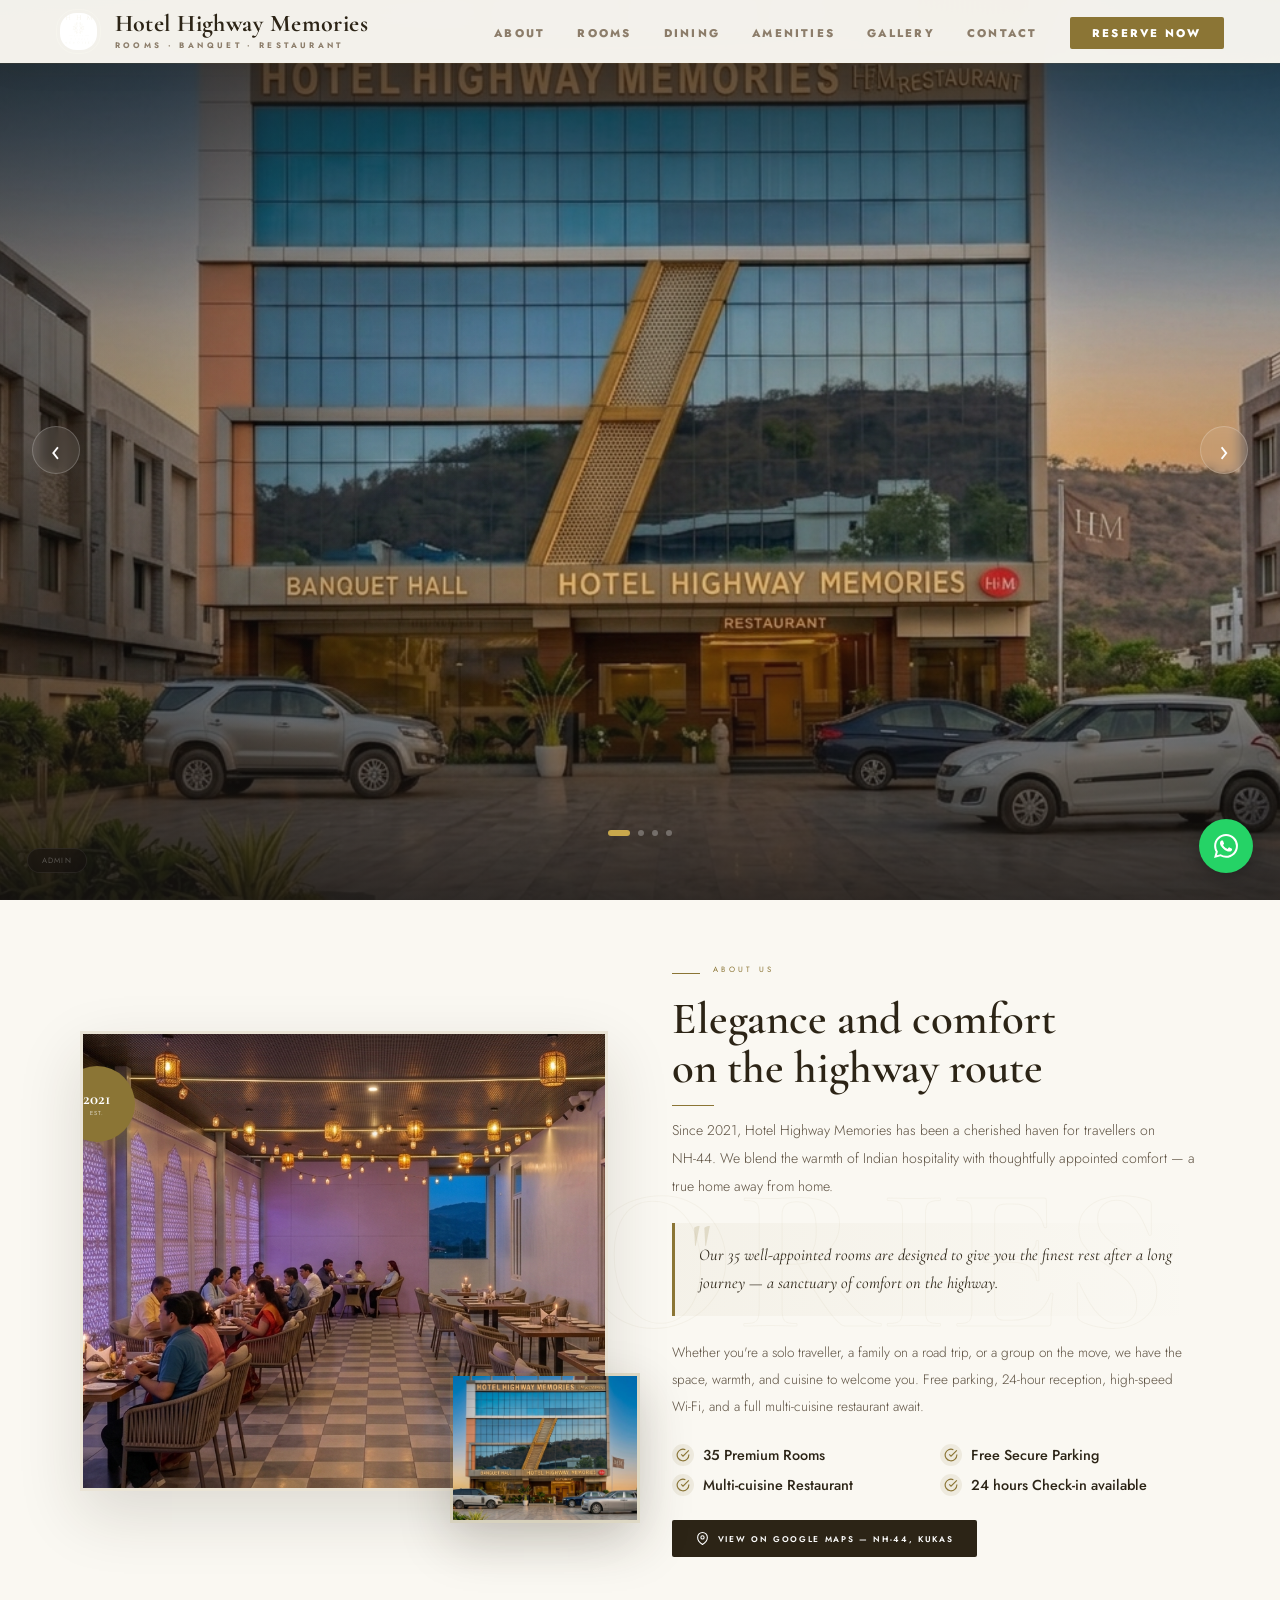
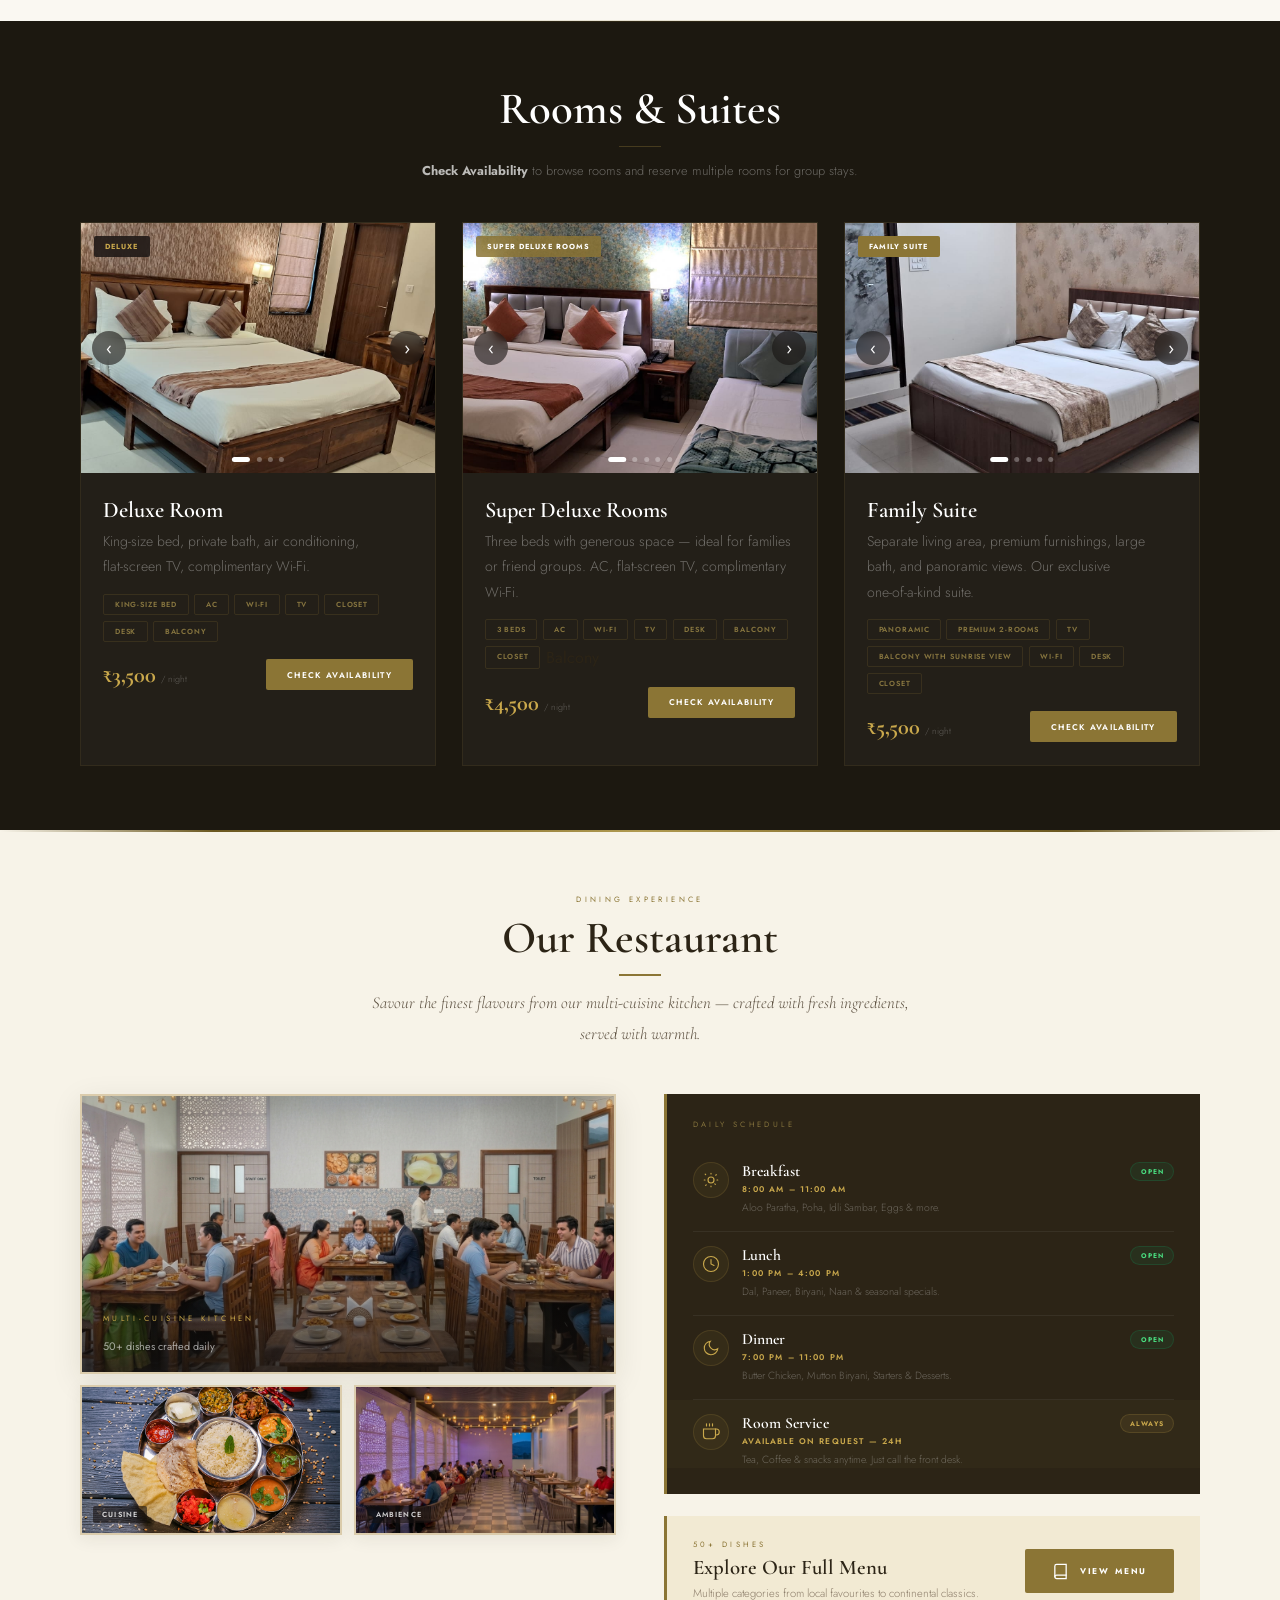
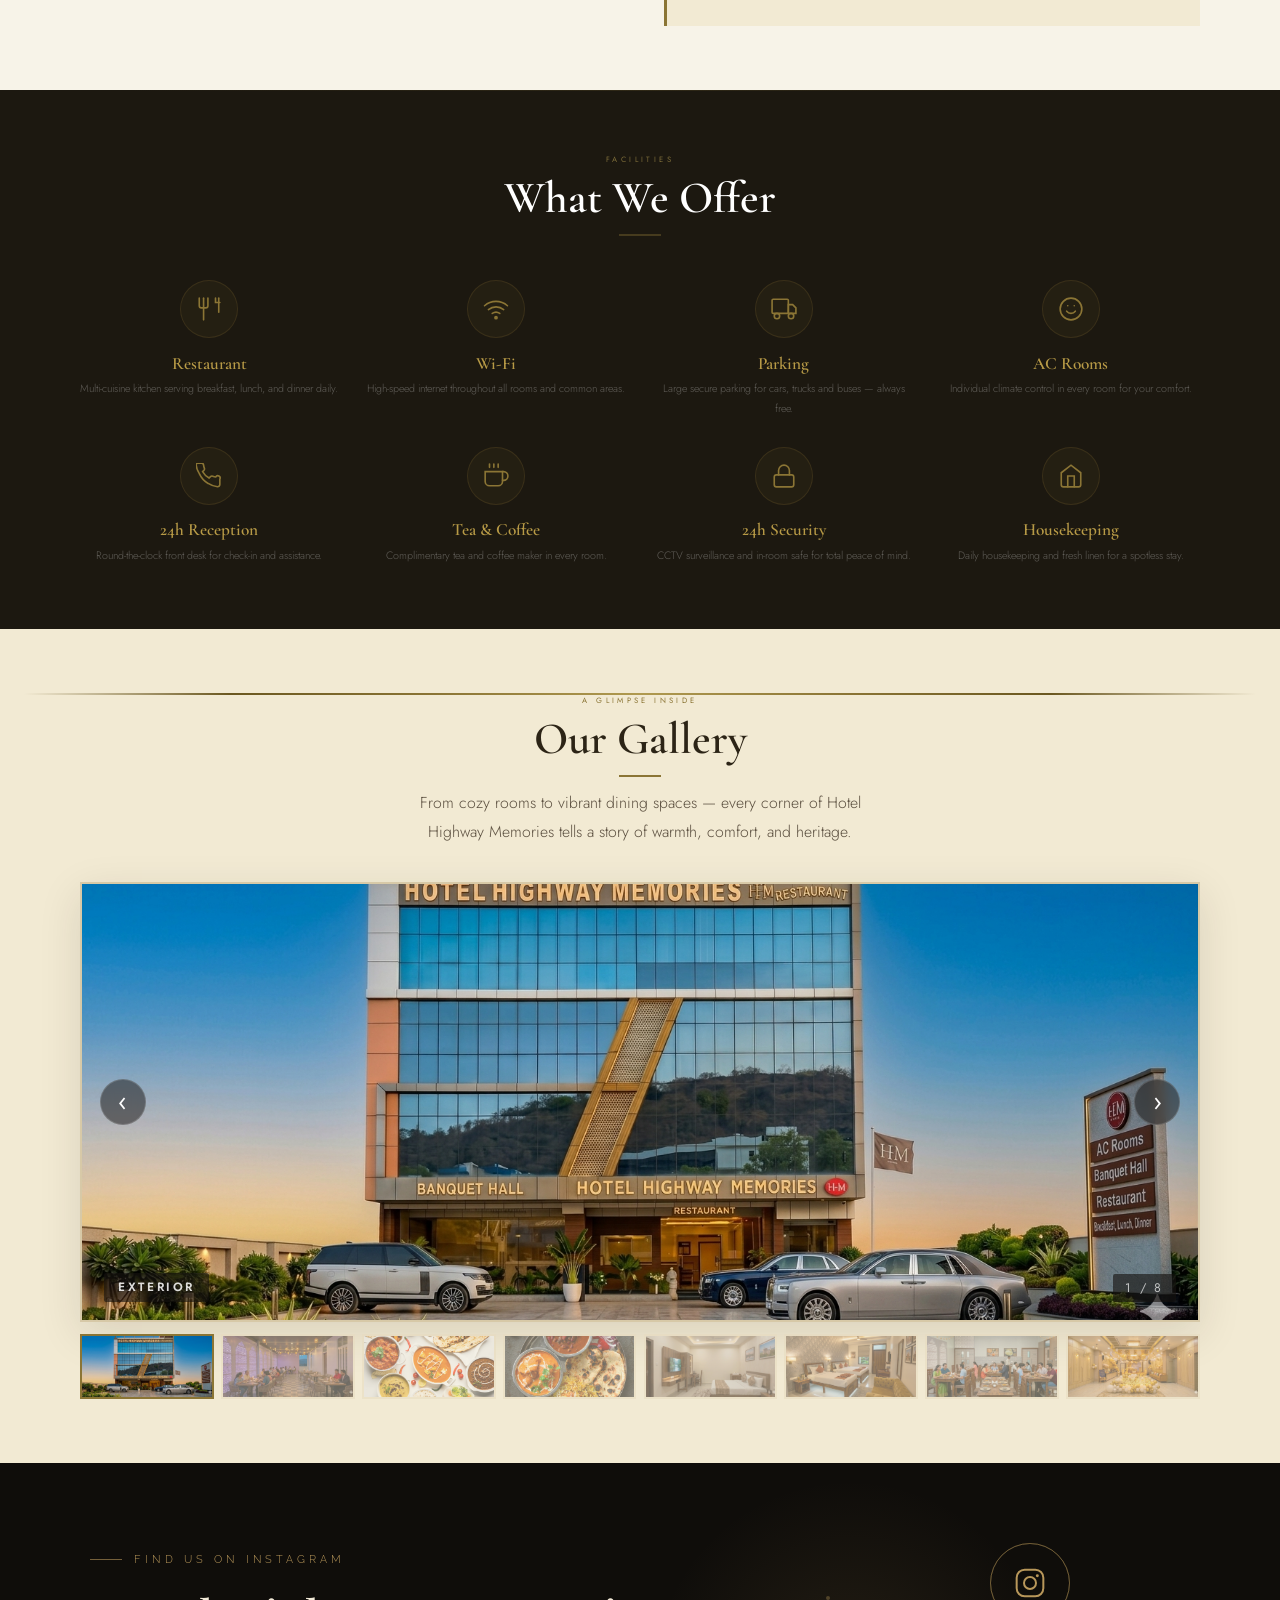
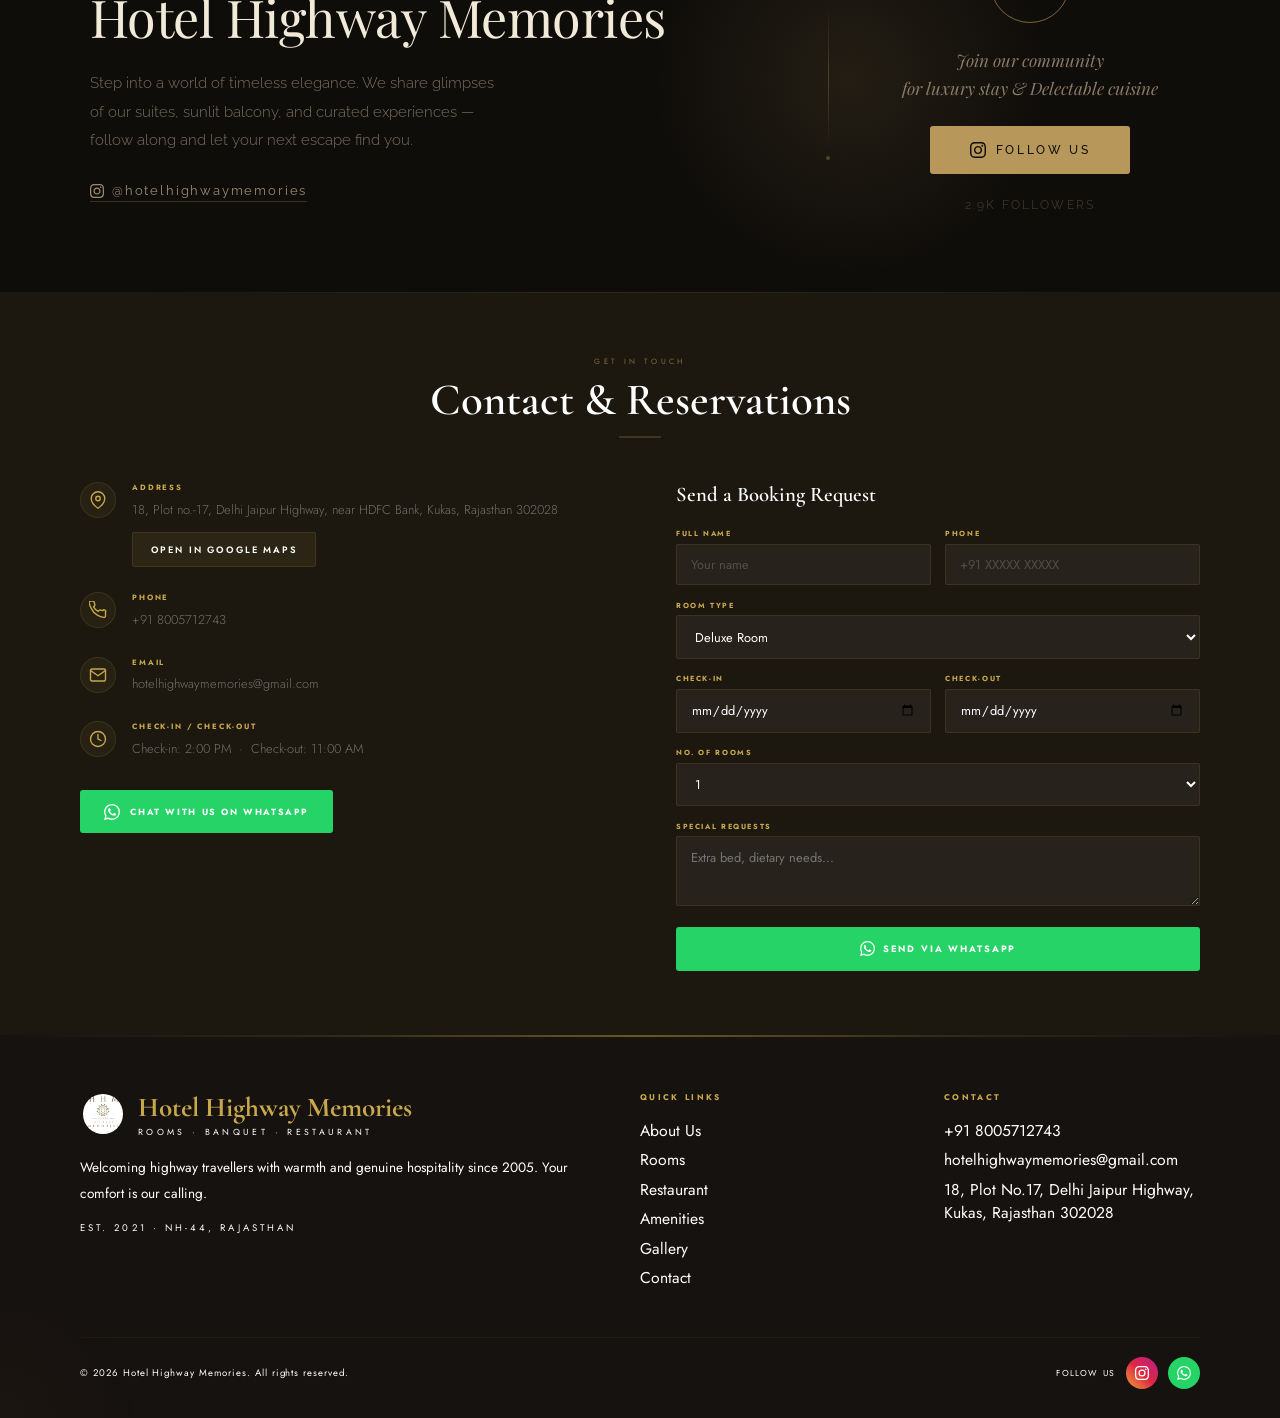
==== commit c7170181: "Update index.html" ====
--- a/index.html
+++ b/index.html
@@ -110,27 +110,7 @@
   </div> -->
 
 
-  <div class="hero-content" style="margin-top:0;padding-top:12vh;align-self:flex-start;">
-    <div class="hero-mark">
-    </div>
-    <div class="hero-orn">
-      <span class="h-line"></span><span class="h-diamond"></span><span class="h-line"></span>
-    </div>
-    <p class="hero-eyebrow">Delhi &ndash; Jaipur Highway &nbsp;&middot;&nbsp; NH&#8209;44, Kukas, Rajasthan</p>
-    <h1 class="hero-title">Where Every<br><em>Journey Finds</em><br>Its Perfect Rest</h1>
-    <div class="hero-rule">
-      <span class="hr-line"></span><span class="hr-gem"></span><span class="hr-line"></span>
-    </div>
-    <div class="hero-btns">
-      <a href="#rooms" class="btn-gold">Explore Rooms</a>
-      <a href="https://wa.me/918005712743" target="_blank" class="btn-outline">Book via WhatsApp</a>
-    </div>
-  </div>
-
-  <div class="hero-scroll">
-    <div class="scroll-mouse"><div class="scroll-wheel"></div></div>
-    <small>Scroll</small>
-  </div>
+ 
 </section> 
 
 <!-- ABOUT -->
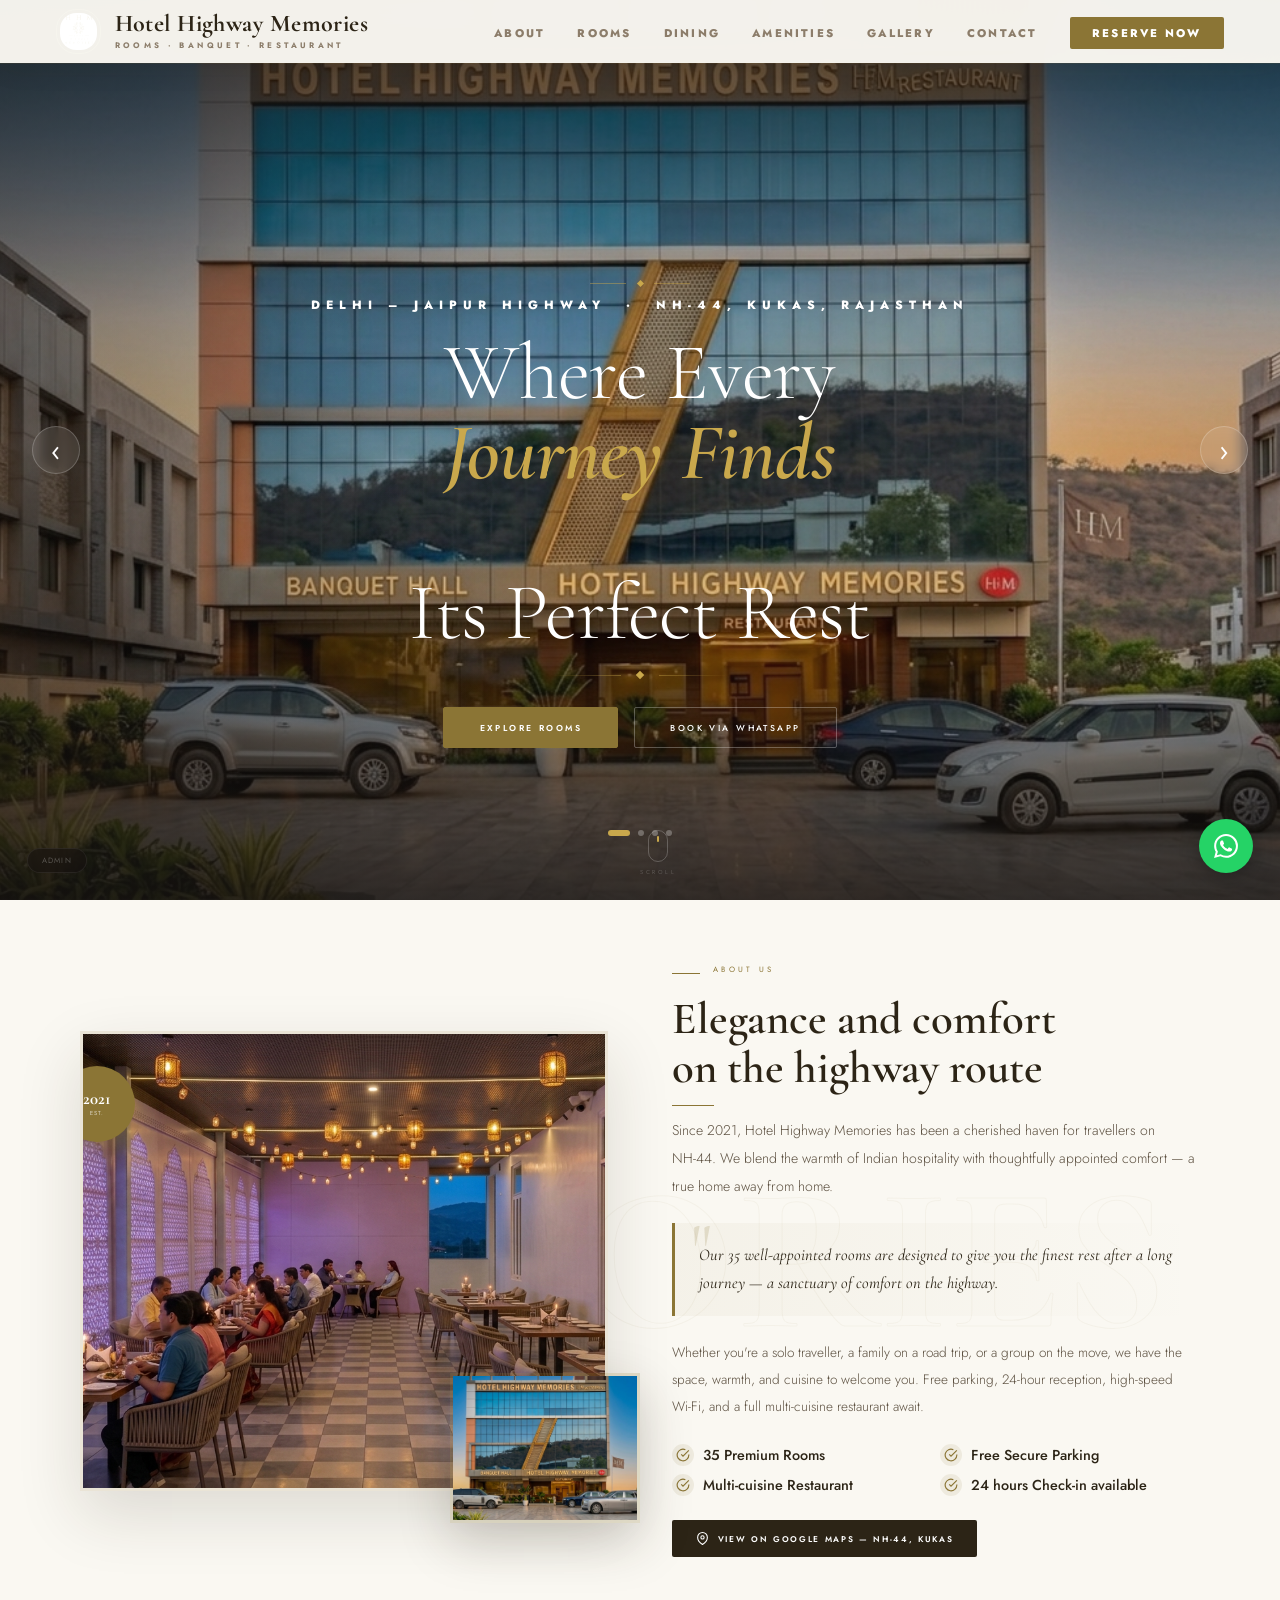
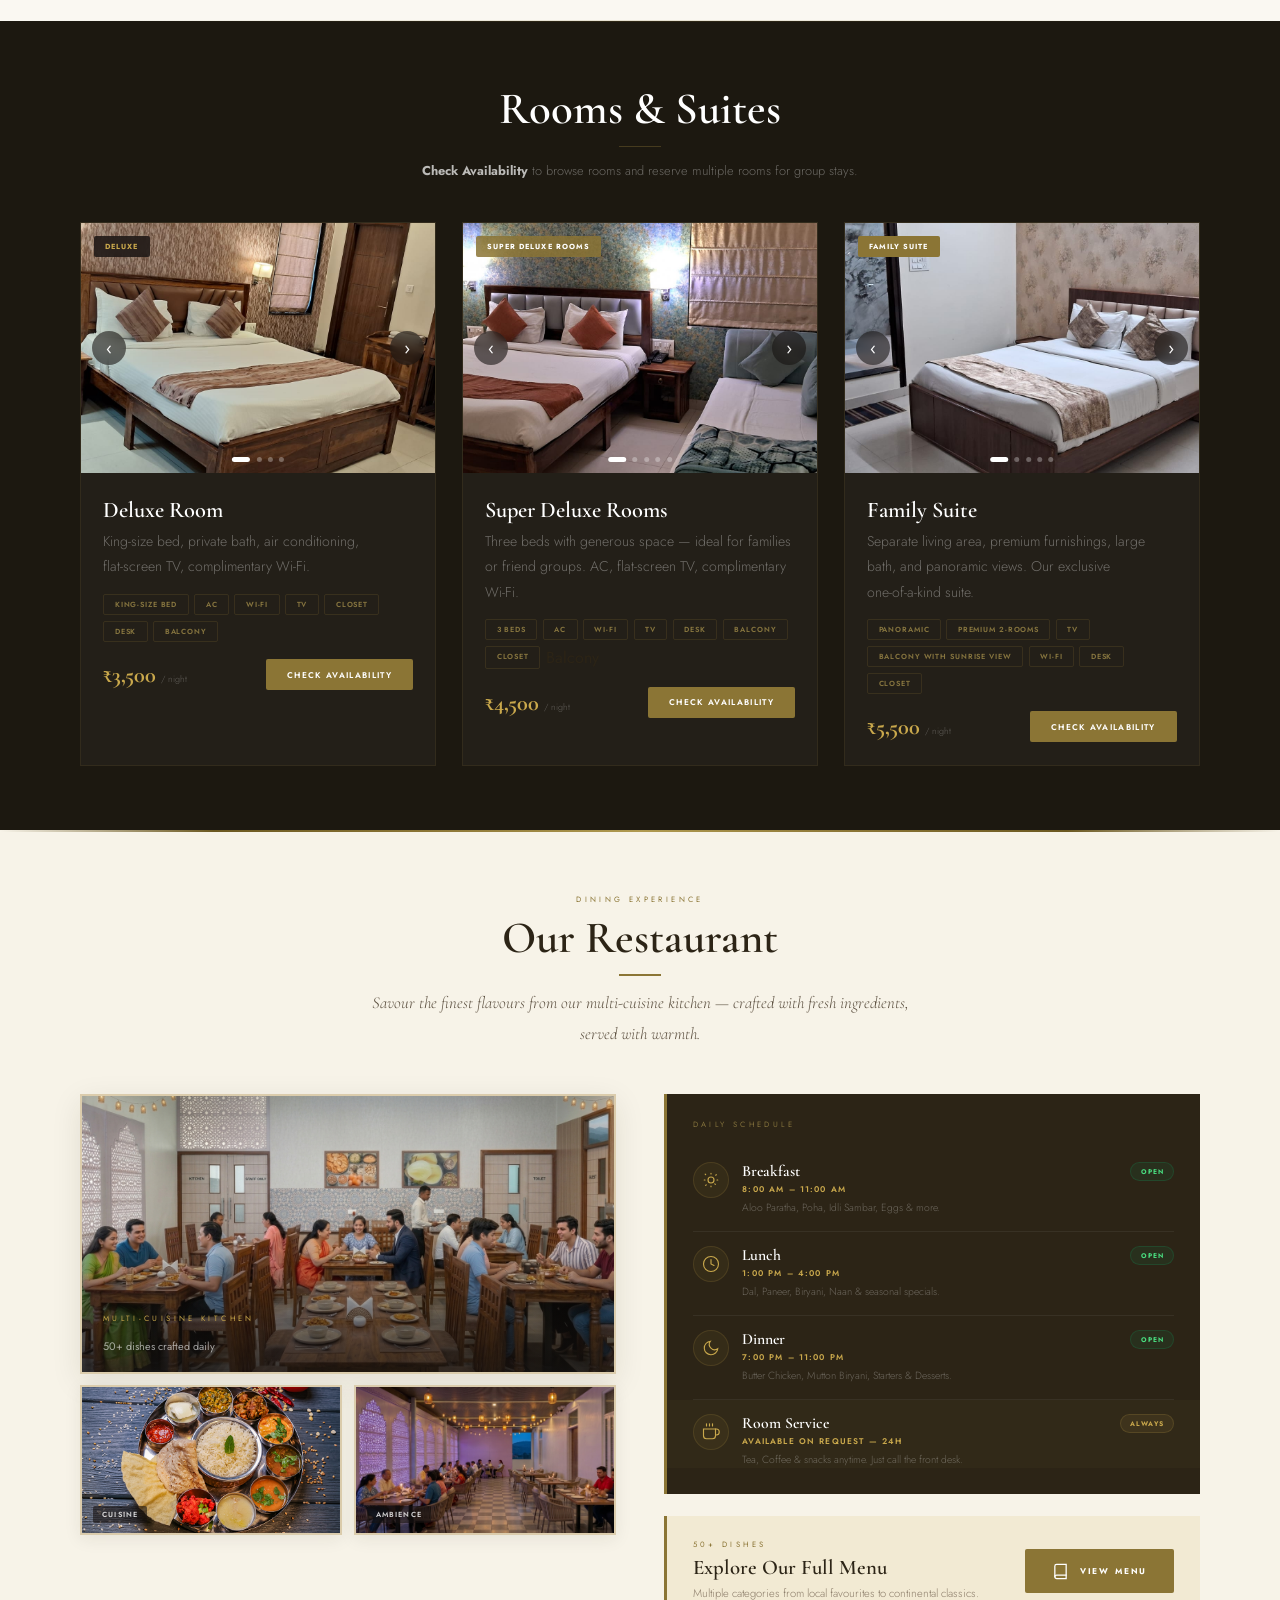
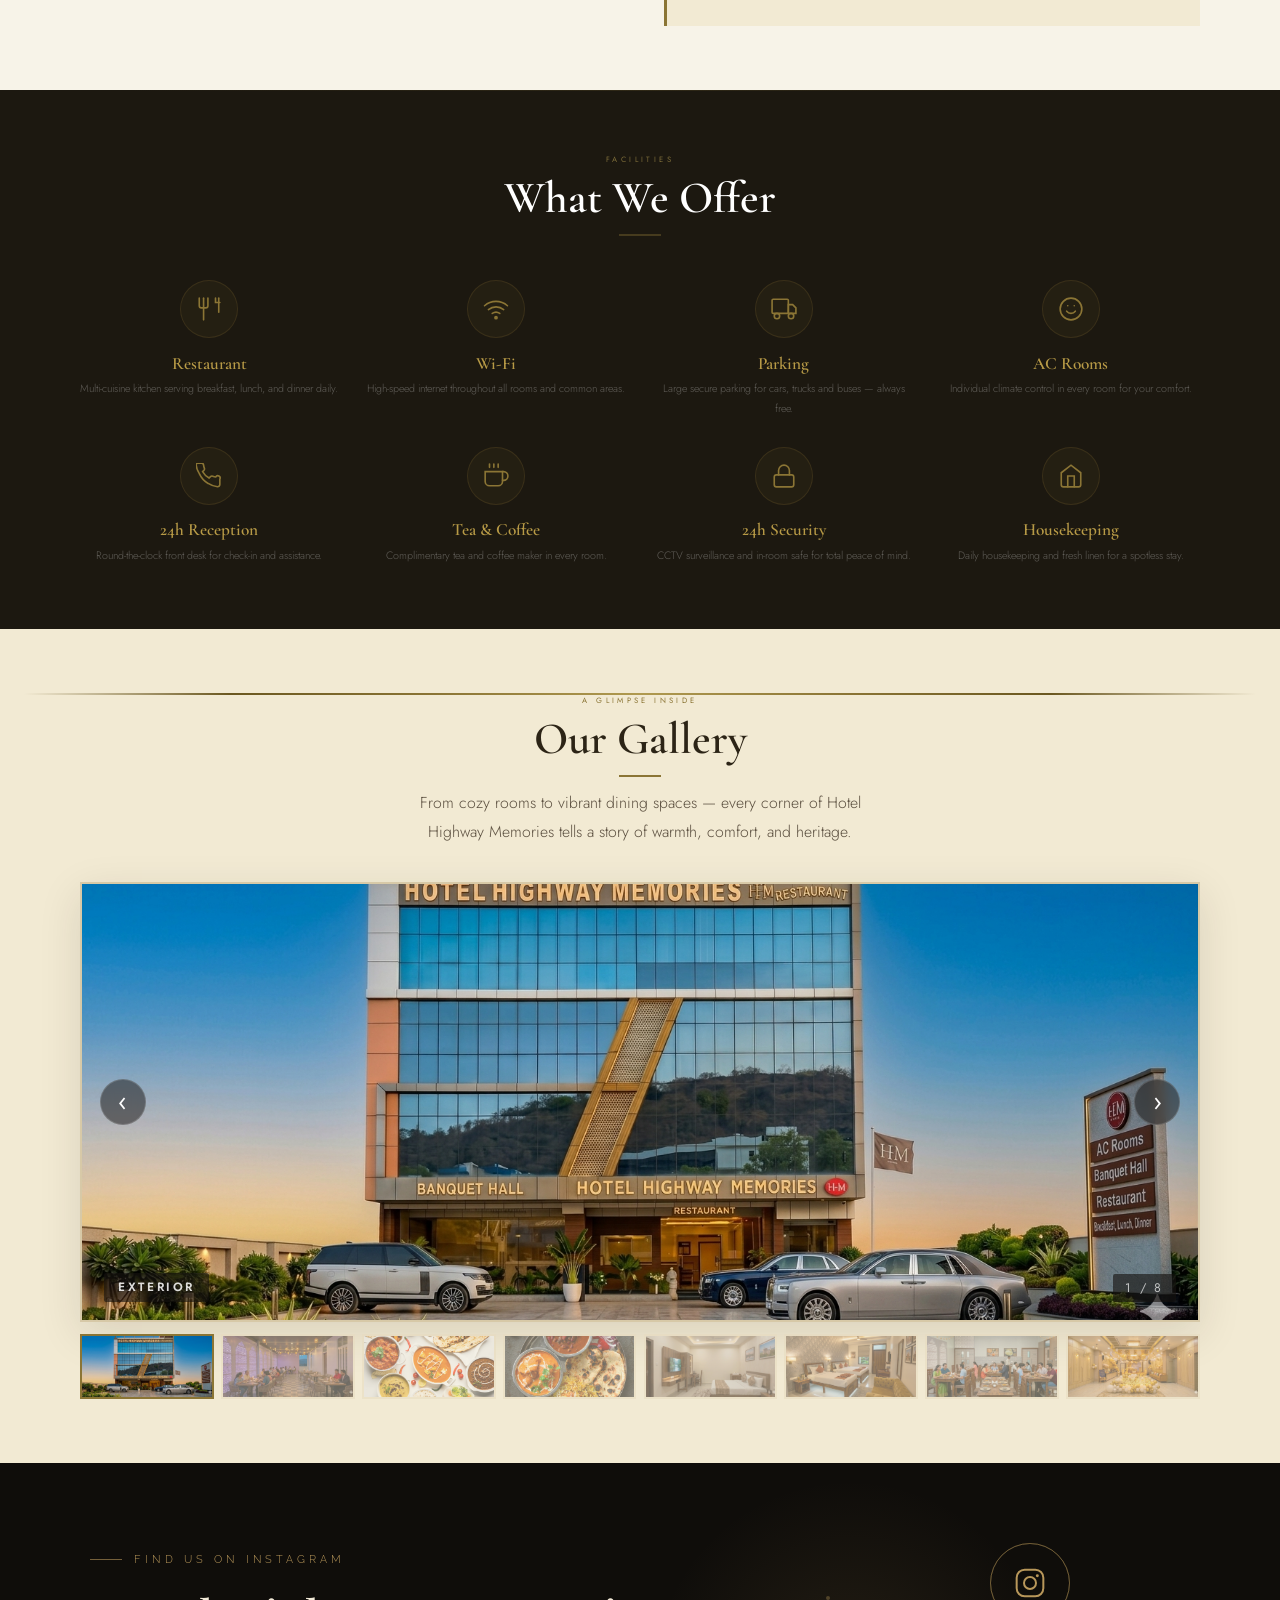
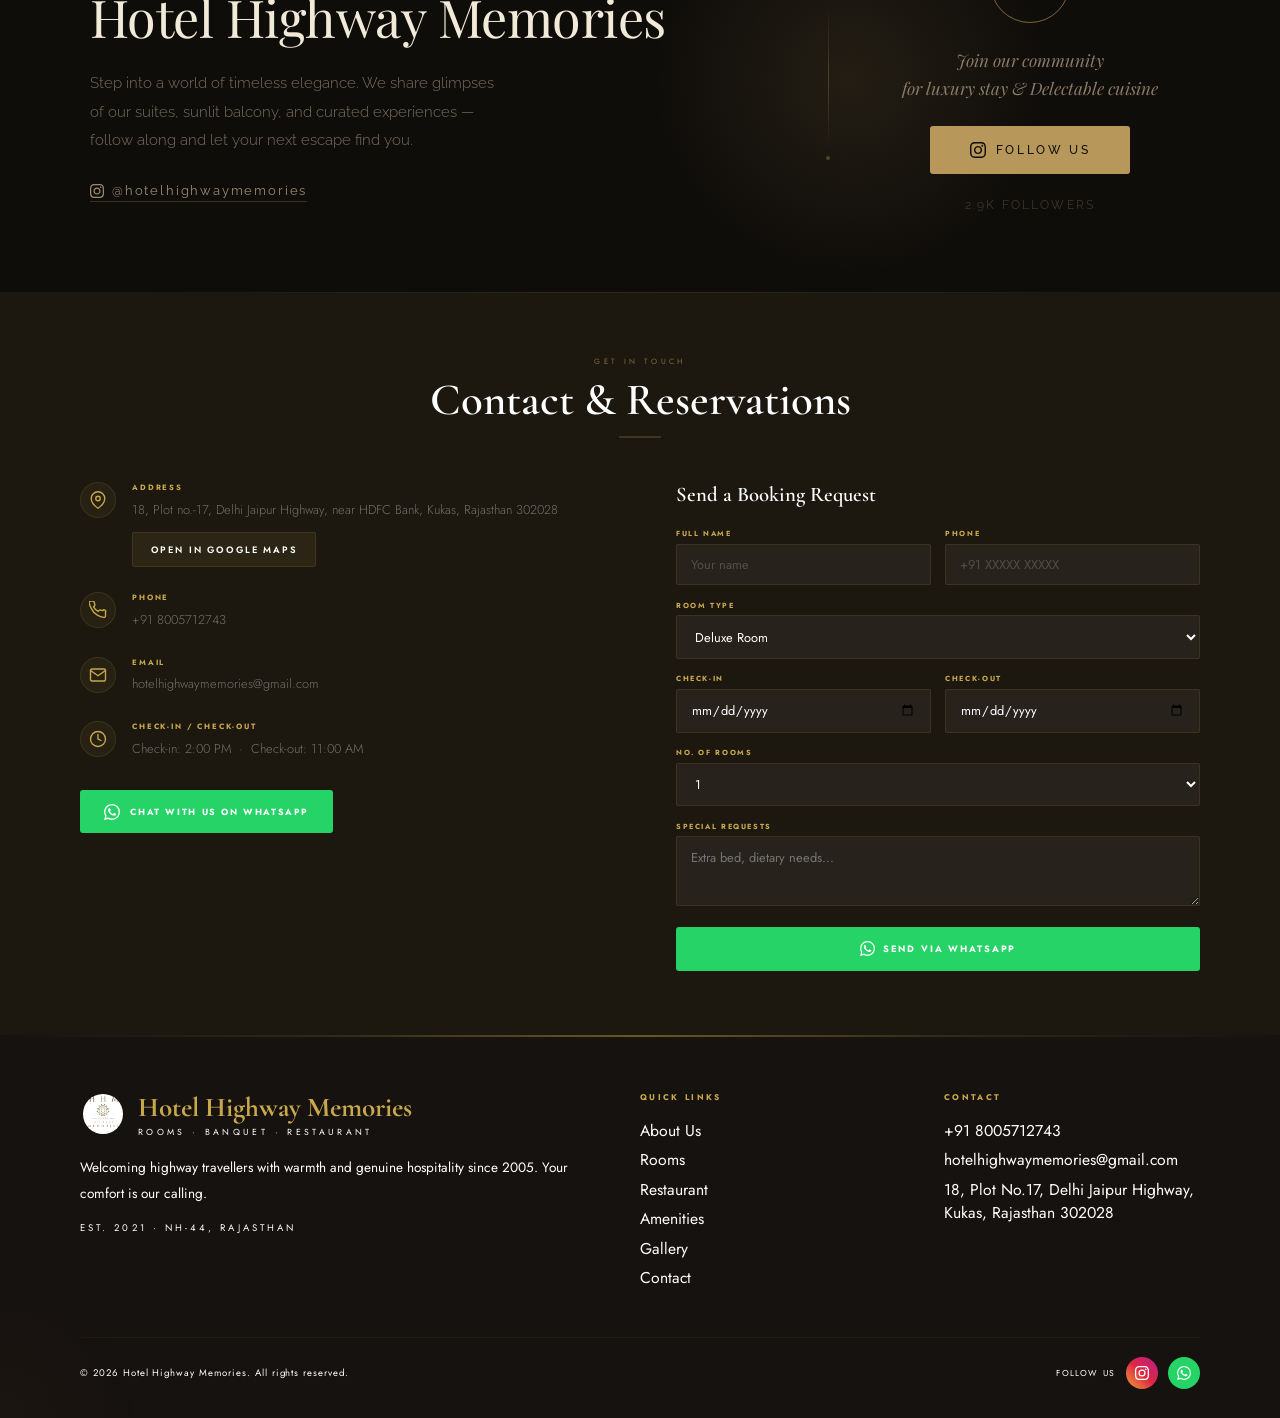
==== commit f01eba03: "Update index.html" ====
--- a/index.html
+++ b/index.html
@@ -109,7 +109,27 @@
     <p style="font-size:.62rem;color:rgba(255,255,255,.45);margin-top:.6rem;line-height:1.7;font-weight:300;">Est. 2020 · Rajasthan<br>Trusted by 10,000+ guests</p>
   </div> -->
 
-
+ <div class="hero-content" style="margin-top:0;padding-top:12vh;align-self:flex-start;">
+    <div class="hero-mark">
+    </div>
+    <div class="hero-orn">
+      <span class="h-line"></span><span class="h-diamond"></span><span class="h-line"></span>
+    </div>
+    <p class="hero-eyebrow">Delhi &ndash; Jaipur Highway &nbsp;&middot;&nbsp; NH&#8209;44, Kukas, Rajasthan</p>
+    <h1 class="hero-title">Where Every<br><em>Journey Finds</em><br>Its Perfect Rest</h1>
+    <div class="hero-rule">
+      <span class="hr-line"></span><span class="hr-gem"></span><span class="hr-line"></span>
+    </div>
+    <div class="hero-btns">
+      <a href="#rooms" class="btn-gold">Explore Rooms</a>
+      <a href="https://wa.me/918005712743" target="_blank" class="btn-outline">Book via WhatsApp</a>
+    </div>
+  </div>
+
+  <div class="hero-scroll">
+    <div class="scroll-mouse"><div class="scroll-wheel"></div></div>
+    <small>Scroll</small>
+  </div>
  
 </section> 
 
